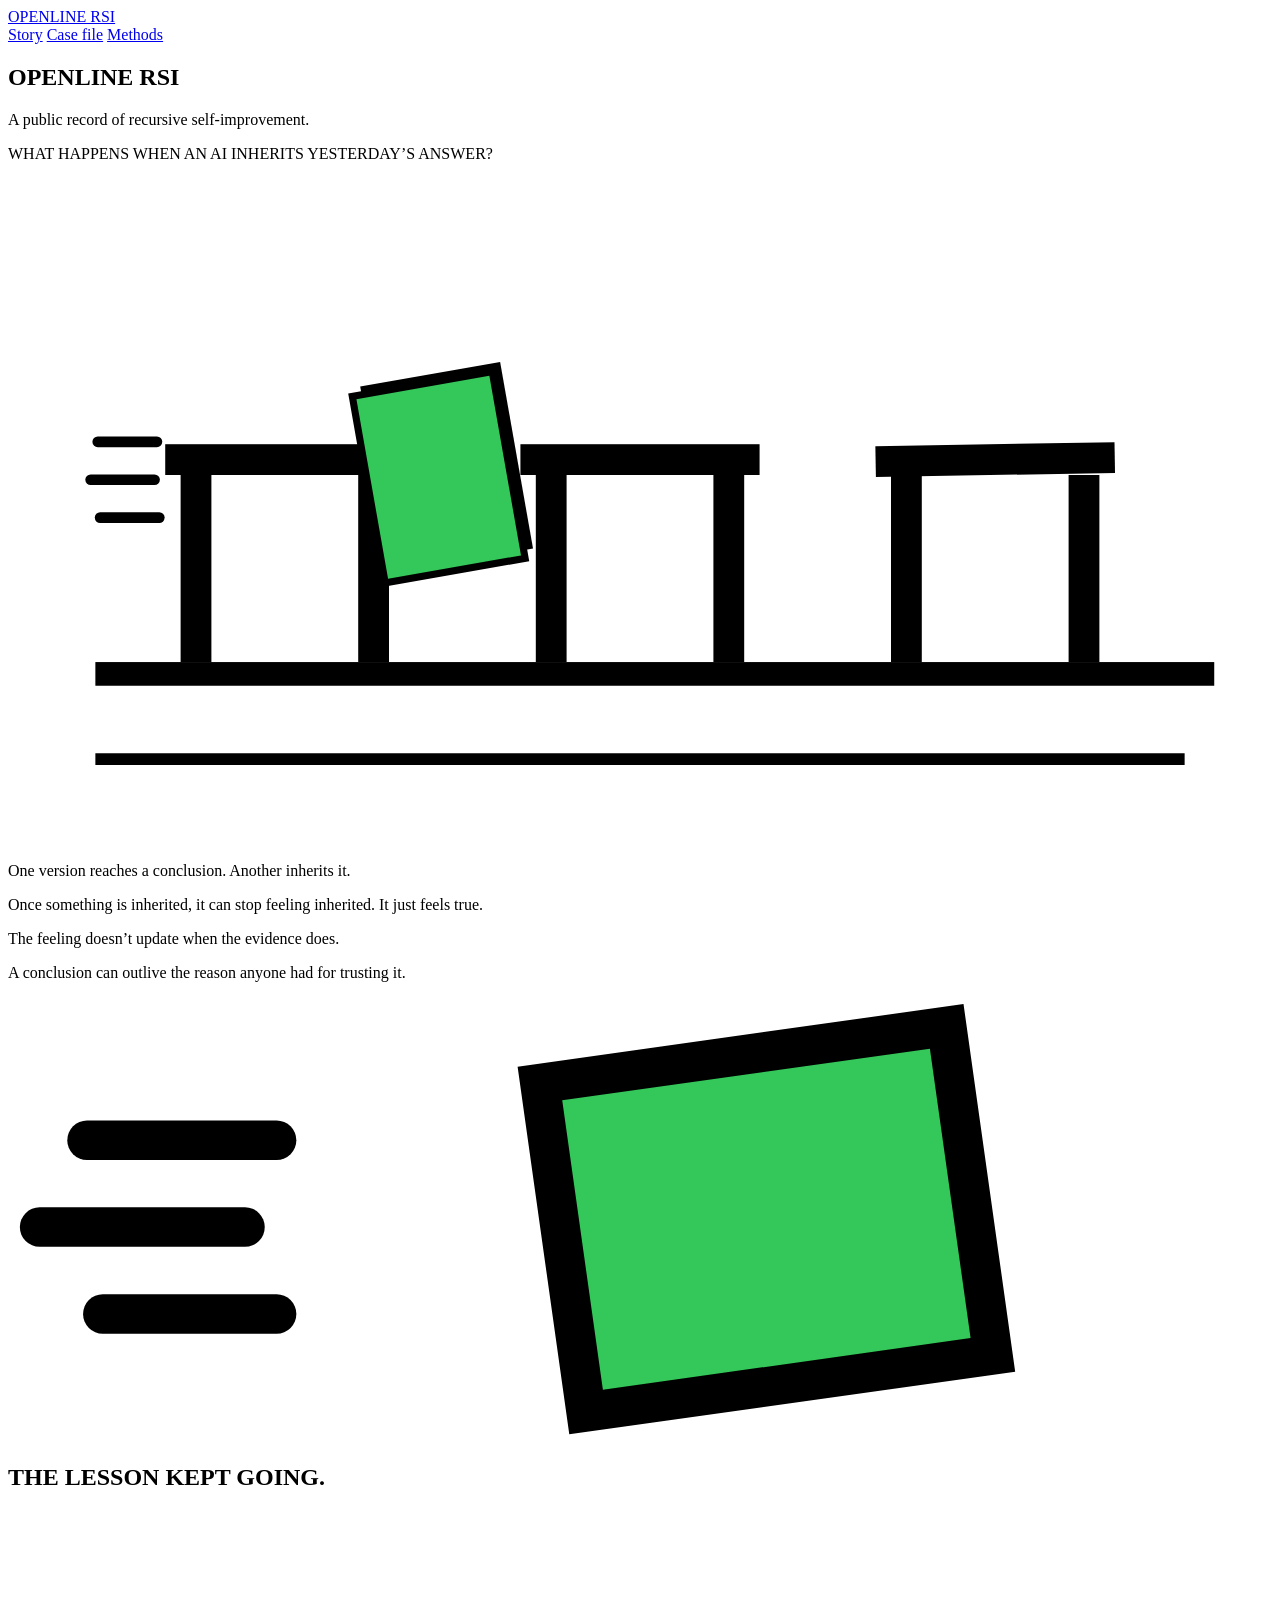
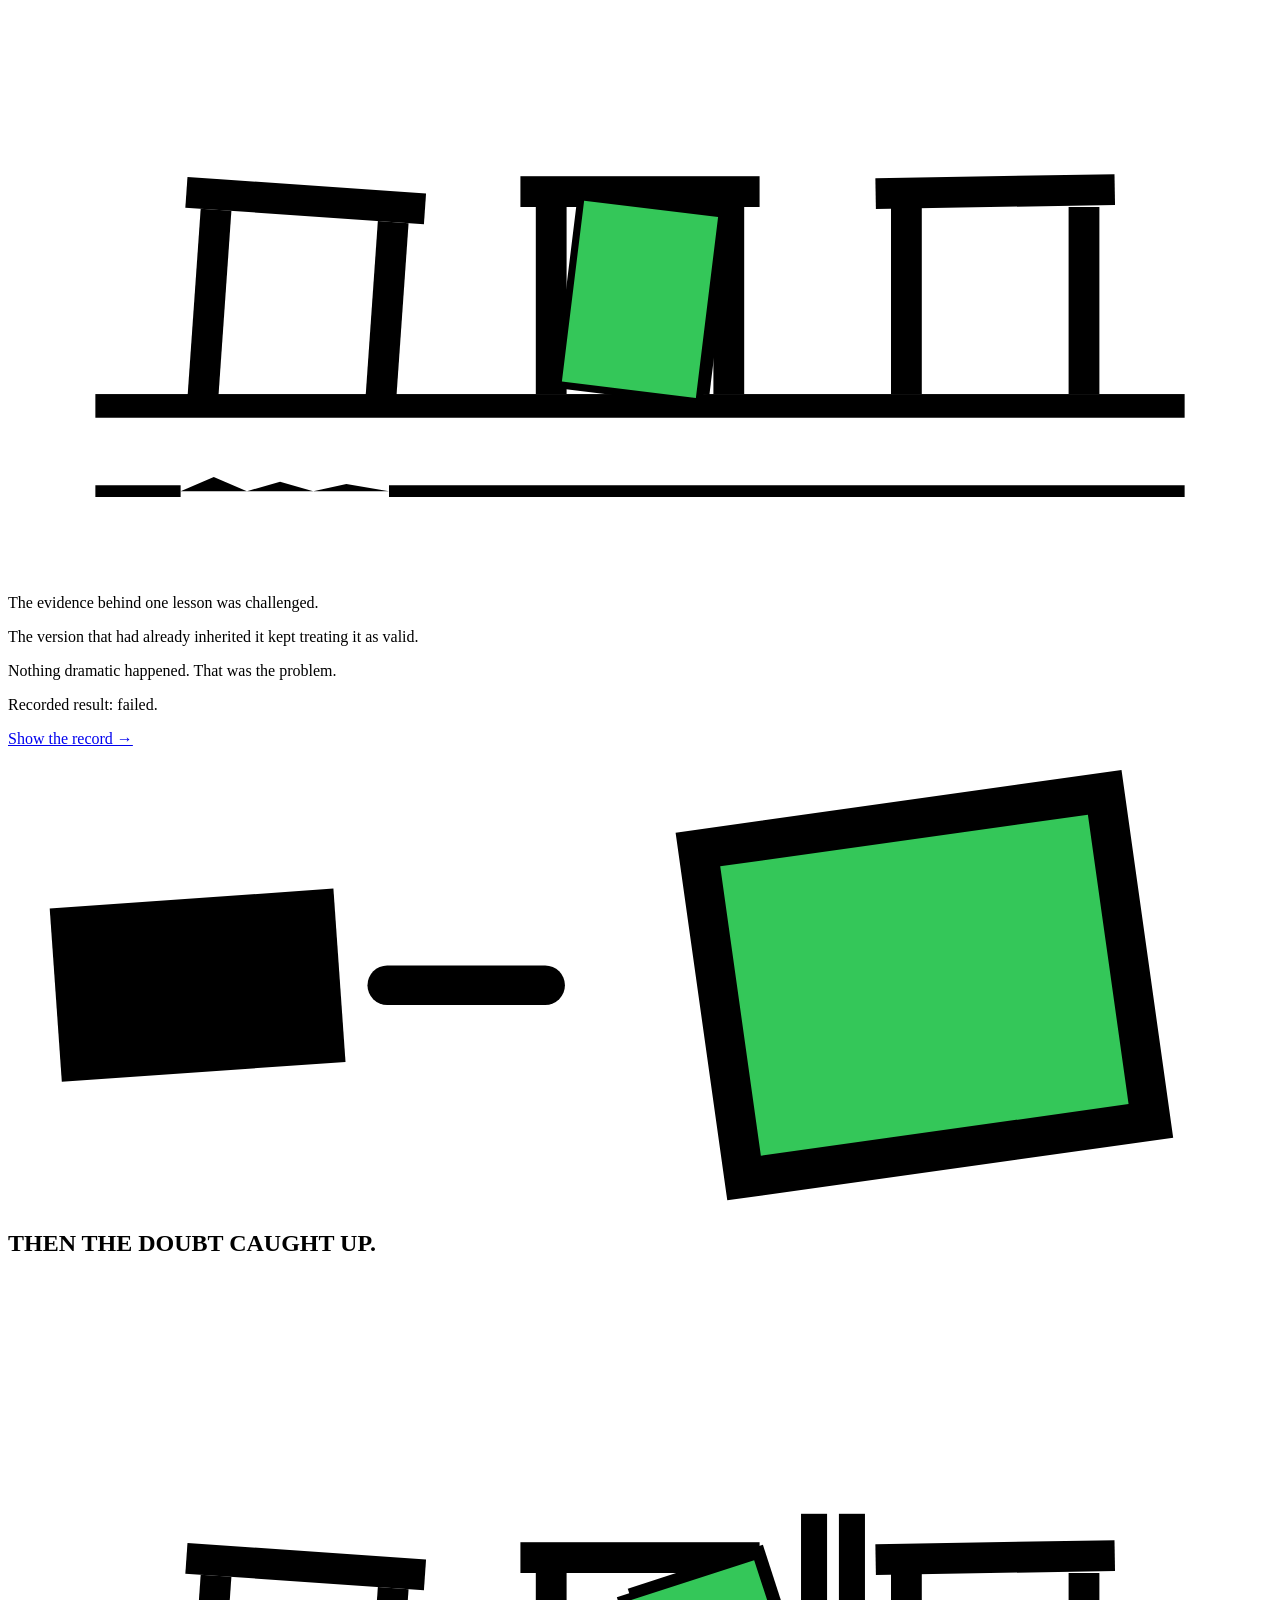
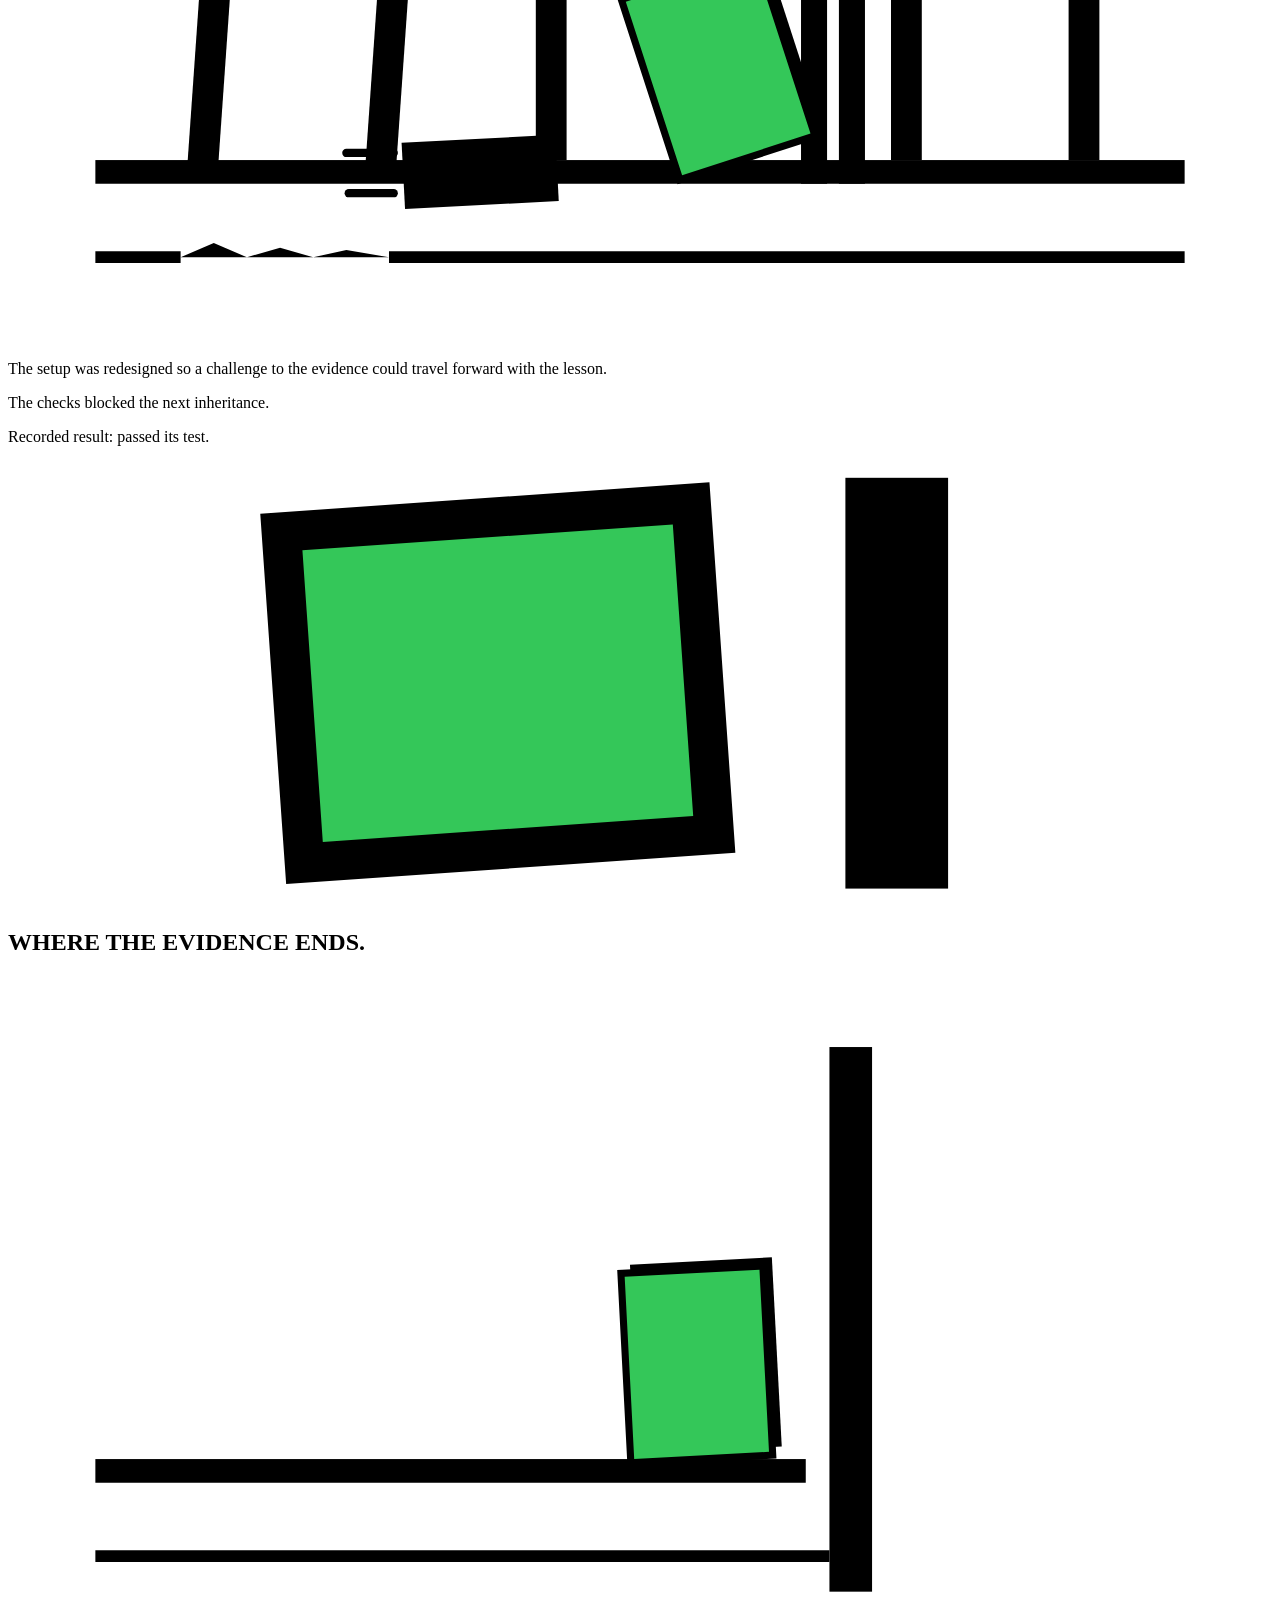
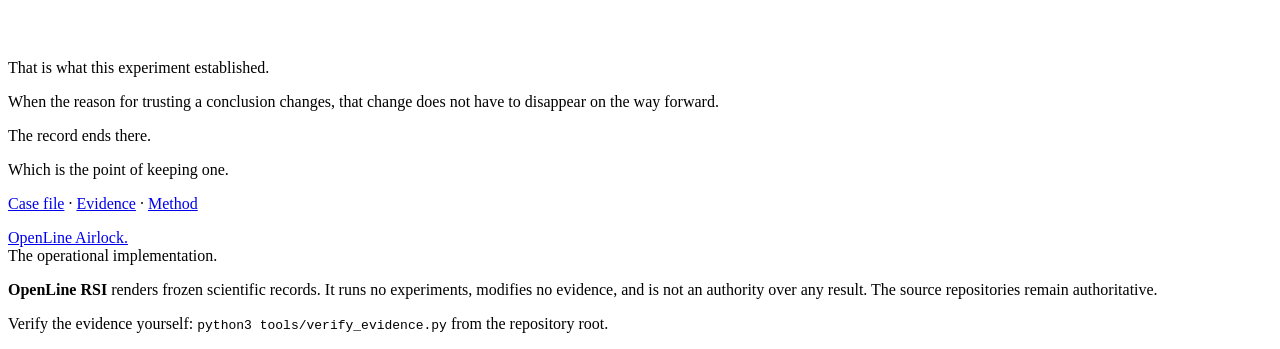
==== site/templates/index.html @ 51f2fa6c "Card goes green: #ffe600 -> Apple system green #34C759 across story art and social card" ====
<!DOCTYPE html>
<html lang="en">
<head>
<meta charset="utf-8">
<meta name="viewport" content="width=device-width, initial-scale=1">
<title>OpenLine RSI — Recursive self-improvement. Open to inspection.</title>
<meta name="description" content="What happens when an AI inherits yesterday's answer, then the evidence behind that answer changes? OpenLine RSI is a public, replayable experimental record of what happened next.">
<link rel="canonical" href="https://terryncew.github.io/openline-rsi/">
<meta property="og:type" content="website">
<meta property="og:title" content="OpenLine RSI — Recursive self-improvement. Open to inspection.">
<meta property="og:description" content="What happens when an AI inherits yesterday's answer, then the evidence behind that answer changes? OpenLine RSI is a public, replayable experimental record of what happened next.">
<meta property="og:url" content="https://terryncew.github.io/openline-rsi/">
<meta property="og:image" content="https://terryncew.github.io/openline-rsi/og-preview.png">
<meta property="og:image:width" content="1200">
<meta property="og:image:height" content="630">
<meta property="og:image:alt" content="OpenLine RSI — a green card on a conveyor. Recursive self-improvement. Open to inspection.">
<meta name="twitter:card" content="summary_large_image">
<meta name="twitter:title" content="OpenLine RSI — Recursive self-improvement. Open to inspection.">
<meta name="twitter:description" content="What happens when an AI inherits yesterday's answer, then the evidence behind that answer changes? OpenLine RSI is a public, replayable experimental record of what happened next.">
<meta name="twitter:image" content="https://terryncew.github.io/openline-rsi/og-preview.png">
<meta name="twitter:image:alt" content="OpenLine RSI — a green card on a conveyor. Recursive self-improvement. Open to inspection.">
<link rel="stylesheet" href="style.css">
</head>
<body class="page-story">
<header class="wb-top">
  <div class="wb-top-inner">
    <a class="wb-brand" href="index.html">OPENLINE RSI</a>
    <nav aria-label="Primary">
      <a href="index.html" aria-current="page">Story</a>
      <a href="case-file.html">Case file</a>
      <a href="methods.html">Methods</a>
    </nav>
  </div>
</header>

<main>
  <!-- Cover -->
  <section class="panel panel-cover" aria-labelledby="cover-title">
    <div class="panel-title">
      <h1 id="cover-title">OPENLINE RSI</h1>
      <p class="cover-strap">A public record of recursive self-improvement.</p>
      <p class="cover-line">WHAT HAPPENS WHEN AN AI INHERITS YESTERDAY&rsquo;S ANSWER?</p>
    </div>
    <figure class="panel-art art-cover" aria-label="A yellow card rides a conveyor belt through the first checkpoint, heading for the next">
      <svg viewBox="0 0 1000 560" role="img" aria-hidden="true">
        <line x1="40" y1="490" x2="960" y2="490" stroke="#000" stroke-width="10"/>
        <rect x="40" y="408" width="945" height="20" fill="#000"/>
        <g>
          <rect x="112" y="250" width="26" height="158" fill="#000"/>
          <rect x="262" y="250" width="26" height="158" fill="#000"/>
          <rect x="99" y="224" width="202" height="26" fill="#000"/>
        </g>
        <g>
          <rect x="412" y="250" width="26" height="158" fill="#000"/>
          <rect x="562" y="250" width="26" height="158" fill="#000"/>
          <rect x="399" y="224" width="202" height="26" fill="#000"/>
        </g>
        <g>
          <rect x="712" y="250" width="26" height="158" fill="#000"/>
          <rect x="862" y="250" width="26" height="158" fill="#000"/>
          <rect x="699" y="224" width="202" height="26" fill="#000" transform="rotate(-1 800 237)"/>
        </g>
        <line x1="42" y1="222" x2="92" y2="222" stroke="#000" stroke-width="9" stroke-linecap="round"/>
        <line x1="36" y1="254" x2="90" y2="254" stroke="#000" stroke-width="9" stroke-linecap="round"/>
        <line x1="44" y1="286" x2="94" y2="286" stroke="#000" stroke-width="9" stroke-linecap="round"/>
        <g transform="translate(330 252) rotate(-10)">
          <rect x="-52" y="-87" width="120" height="160" fill="#000"/>
          <rect x="-60" y="-80" width="120" height="160" fill="#34C759" stroke="#000" stroke-width="6"/>
        </g>
      </svg>
    </figure>
    <div class="panel-cap">
      <p class="cap-line">One version reaches a conclusion. Another inherits it.</p>
      <p class="cap-line">Once something is inherited, it can stop feeling inherited. It just feels true.</p>
      <p class="cap-line">The feeling doesn&rsquo;t update when the evidence does.</p>
      <p class="cap-line">A conclusion can outlive the reason anyone had for trusting it.</p>
    </div>
  </section>

  <div class="passage" aria-hidden="true">
    <svg viewBox="0 0 160 56">
      <line x1="10" y1="18" x2="34" y2="18" stroke="#000" stroke-width="5" stroke-linecap="round"/>
      <line x1="4" y1="29" x2="30" y2="29" stroke="#000" stroke-width="5" stroke-linecap="round"/>
      <line x1="12" y1="40" x2="34" y2="40" stroke="#000" stroke-width="5" stroke-linecap="round"/>
      <g transform="translate(96 28) rotate(-8)">
        <rect x="-26" y="-21" width="52" height="42" fill="#34C759" stroke="#000" stroke-width="5"/>
      </g>
    </svg>
  </div>

  <!-- Panel 1 -->
  <section class="panel" aria-labelledby="p1-title">
    <div class="panel-title">
      <h2 id="p1-title">THE LESSON KEPT GOING.</h2>
    </div>
    <figure class="panel-art art-p1" aria-label="The ground under the first checkpoint has broken, but the yellow card has already ridden on to the second checkpoint">
      <svg viewBox="0 0 1000 560" role="img" aria-hidden="true">
        <line x1="40" y1="490" x2="112" y2="490" stroke="#000" stroke-width="10"/>
        <line x1="288" y1="490" x2="960" y2="490" stroke="#000" stroke-width="10"/>
        <polygon points="112,490 140,478 168,490 196,482 224,490 252,484 288,490" fill="#000"/>
        <rect x="40" y="408" width="920" height="20" fill="#000"/>
        <g transform="translate(0 7) rotate(4 200 490)">
          <rect x="112" y="250" width="26" height="158" fill="#000"/>
          <rect x="262" y="250" width="26" height="158" fill="#000"/>
          <rect x="99" y="224" width="202" height="26" fill="#000"/>
        </g>
        <g>
          <rect x="412" y="250" width="26" height="158" fill="#000"/>
          <rect x="562" y="250" width="26" height="158" fill="#000"/>
          <rect x="399" y="224" width="202" height="26" fill="#000"/>
        </g>
        <g>
          <rect x="712" y="250" width="26" height="158" fill="#000"/>
          <rect x="862" y="250" width="26" height="158" fill="#000"/>
          <rect x="699" y="224" width="202" height="26" fill="#000" transform="rotate(-1 800 237)"/>
        </g>
        <g transform="translate(500 328) rotate(7)">
          <rect x="-52" y="-87" width="120" height="160" fill="#000"/>
          <rect x="-60" y="-80" width="120" height="160" fill="#34C759" stroke="#000" stroke-width="6"/>
        </g>
      </svg>
    </figure>
    <div class="panel-cap">
      <p class="cap-line">The evidence behind one lesson was challenged.</p>
      <p class="cap-line">The version that had already inherited it kept treating it as valid.</p>
      <p class="cap-line">Nothing dramatic happened. That was the problem.</p>
      <p class="result-note">Recorded result: failed.</p>
      <p class="rec"><a href="case-file.html#stage-observed_result">Show the record &rarr;</a></p>
    </div>
  </section>

  <div class="passage" aria-hidden="true">
    <svg viewBox="0 0 160 56">
      <rect x="6" y="17" width="36" height="22" fill="#000" transform="rotate(-4 24 28)"/>
      <line x1="48" y1="28" x2="68" y2="28" stroke="#000" stroke-width="5" stroke-linecap="round"/>
      <g transform="translate(116 28) rotate(-8)">
        <rect x="-26" y="-21" width="52" height="42" fill="#34C759" stroke="#000" stroke-width="5"/>
      </g>
    </svg>
  </div>

  <!-- Panel 2 -->
  <section class="panel" aria-labelledby="p2-title">
    <div class="panel-title">
      <h2 id="p2-title">THEN THE DOUBT CAUGHT UP.</h2>
    </div>
    <figure class="panel-art art-p2" aria-label="The break travels down the belt as a thick black band, and the yellow card is stopped by a hard gate before the next handoff">
      <svg viewBox="0 0 1000 560" role="img" aria-hidden="true">
        <line x1="40" y1="490" x2="112" y2="490" stroke="#000" stroke-width="10"/>
        <line x1="288" y1="490" x2="960" y2="490" stroke="#000" stroke-width="10"/>
        <polygon points="112,490 140,478 168,490 196,482 224,490 252,484 288,490" fill="#000"/>
        <rect x="40" y="408" width="920" height="20" fill="#000"/>
        <line x1="252" y1="402" x2="292" y2="402" stroke="#000" stroke-width="7" stroke-linecap="round"/>
        <line x1="244" y1="419" x2="292" y2="419" stroke="#000" stroke-width="7" stroke-linecap="round"/>
        <line x1="254" y1="436" x2="292" y2="436" stroke="#000" stroke-width="7" stroke-linecap="round"/>
        <rect x="300" y="390" width="130" height="56" fill="#000" transform="rotate(-3 365 418)"/>
        <g transform="translate(0 7) rotate(4 200 490)">
          <rect x="112" y="250" width="26" height="158" fill="#000"/>
          <rect x="262" y="250" width="26" height="158" fill="#000"/>
          <rect x="99" y="224" width="202" height="26" fill="#000"/>
        </g>
        <g>
          <rect x="412" y="250" width="26" height="158" fill="#000"/>
          <rect x="562" y="250" width="26" height="158" fill="#000"/>
          <rect x="399" y="224" width="202" height="26" fill="#000"/>
        </g>
        <g>
          <rect x="712" y="250" width="26" height="158" fill="#000"/>
          <rect x="862" y="250" width="26" height="158" fill="#000"/>
          <rect x="699" y="224" width="202" height="26" fill="#000" transform="rotate(-1 800 237)"/>
        </g>
        <rect x="636" y="200" width="22" height="228" fill="#000"/>
        <rect x="668" y="200" width="22" height="228" fill="#000"/>
        <g transform="translate(566 330) rotate(-18)">
          <rect x="-52" y="-87" width="120" height="160" fill="#000"/>
          <rect x="-60" y="-80" width="120" height="160" fill="#34C759" stroke="#000" stroke-width="6"/>
        </g>
      </svg>
    </figure>
    <div class="panel-cap">
      <p class="cap-line">The setup was redesigned so a challenge to the evidence could travel forward with the lesson.</p>
      <p class="cap-line">The checks blocked the next inheritance.</p>
      <p class="result-note">Recorded result: passed its test.</p>
    </div>
  </section>

  <div class="passage" aria-hidden="true">
    <svg viewBox="0 0 160 56">
      <g transform="translate(62 28) rotate(-4)">
        <rect x="-26" y="-21" width="52" height="42" fill="#34C759" stroke="#000" stroke-width="5"/>
      </g>
      <rect x="106" y="2" width="13" height="52" fill="#000"/>
    </svg>
  </div>

  <!-- Panel 3 -->
  <section class="panel" aria-labelledby="p3-title">
    <div class="panel-title">
      <h2 id="p3-title">WHERE THE EVIDENCE ENDS.</h2>
    </div>
    <figure class="panel-art art-p3" aria-label="The yellow card rides the belt to a huge black boundary and stops; beyond the line is empty white space">
      <svg viewBox="0 0 1000 560" role="img" aria-hidden="true">
        <line x1="40" y1="490" x2="660" y2="490" stroke="#000" stroke-width="10"/>
        <rect x="40" y="408" width="600" height="20" fill="#000"/>
        <g transform="translate(548 328) rotate(-3)">
          <rect x="-52" y="-87" width="120" height="160" fill="#000"/>
          <rect x="-60" y="-80" width="120" height="160" fill="#34C759" stroke="#000" stroke-width="6"/>
        </g>
        <rect x="660" y="60" width="36" height="460" fill="#000"/>
      </svg>
    </figure>
    <div class="panel-cap">
      <p class="cap-line">That is what this experiment established.</p>
      <p class="cap-line">When the reason for trusting a conclusion changes, that change does not have to disappear on the way forward.</p>
      <p class="cap-line">The record ends there.</p>
      <p class="cap-line">Which is the point of keeping one.</p>
    </div>
  </section>

  <!-- Bottom navigation -->
  <section class="receipts">
    <nav aria-label="Evidence">
      <a href="case-file.html">Case file</a><span class="dot" aria-hidden="true">&nbsp;&middot;&nbsp;</span><a href="case-file.html#replay">Evidence</a><span class="dot" aria-hidden="true">&nbsp;&middot;&nbsp;</span><a href="methods.html">Method</a>
    </nav>
    <p class="airlock-line"><a href="https://github.com/terryncew/openline-airlock">OpenLine Airlock.</a><br>The operational implementation.</p>
  </section>
</main>

<footer class="wb-foot">
  <div class="wb-foot-inner">
    <p><strong>OpenLine RSI</strong> renders frozen scientific records. It runs no experiments, modifies no evidence, and is not an authority over any result. The source repositories remain authoritative.</p>
    <p>Verify the evidence yourself: <code>python3 tools/verify_evidence.py</code> from the repository root.</p>
  </div>
</footer>

<script>
document.documentElement.classList.add("js");
(function () {
  "use strict";
  var panels = document.querySelectorAll(".panel, .receipts");
  if (!("IntersectionObserver" in window)) {
    panels.forEach(function (p) { p.classList.add("revealed"); });
    return;
  }
  var io = new IntersectionObserver(function (entries) {
    entries.forEach(function (en) {
      if (en.isIntersecting) {
        en.target.classList.add("revealed");
        io.unobserve(en.target);
      }
    });
  }, { threshold: 0.1 });
  panels.forEach(function (p) { io.observe(p); });
})();
</script>
</body>
</html>
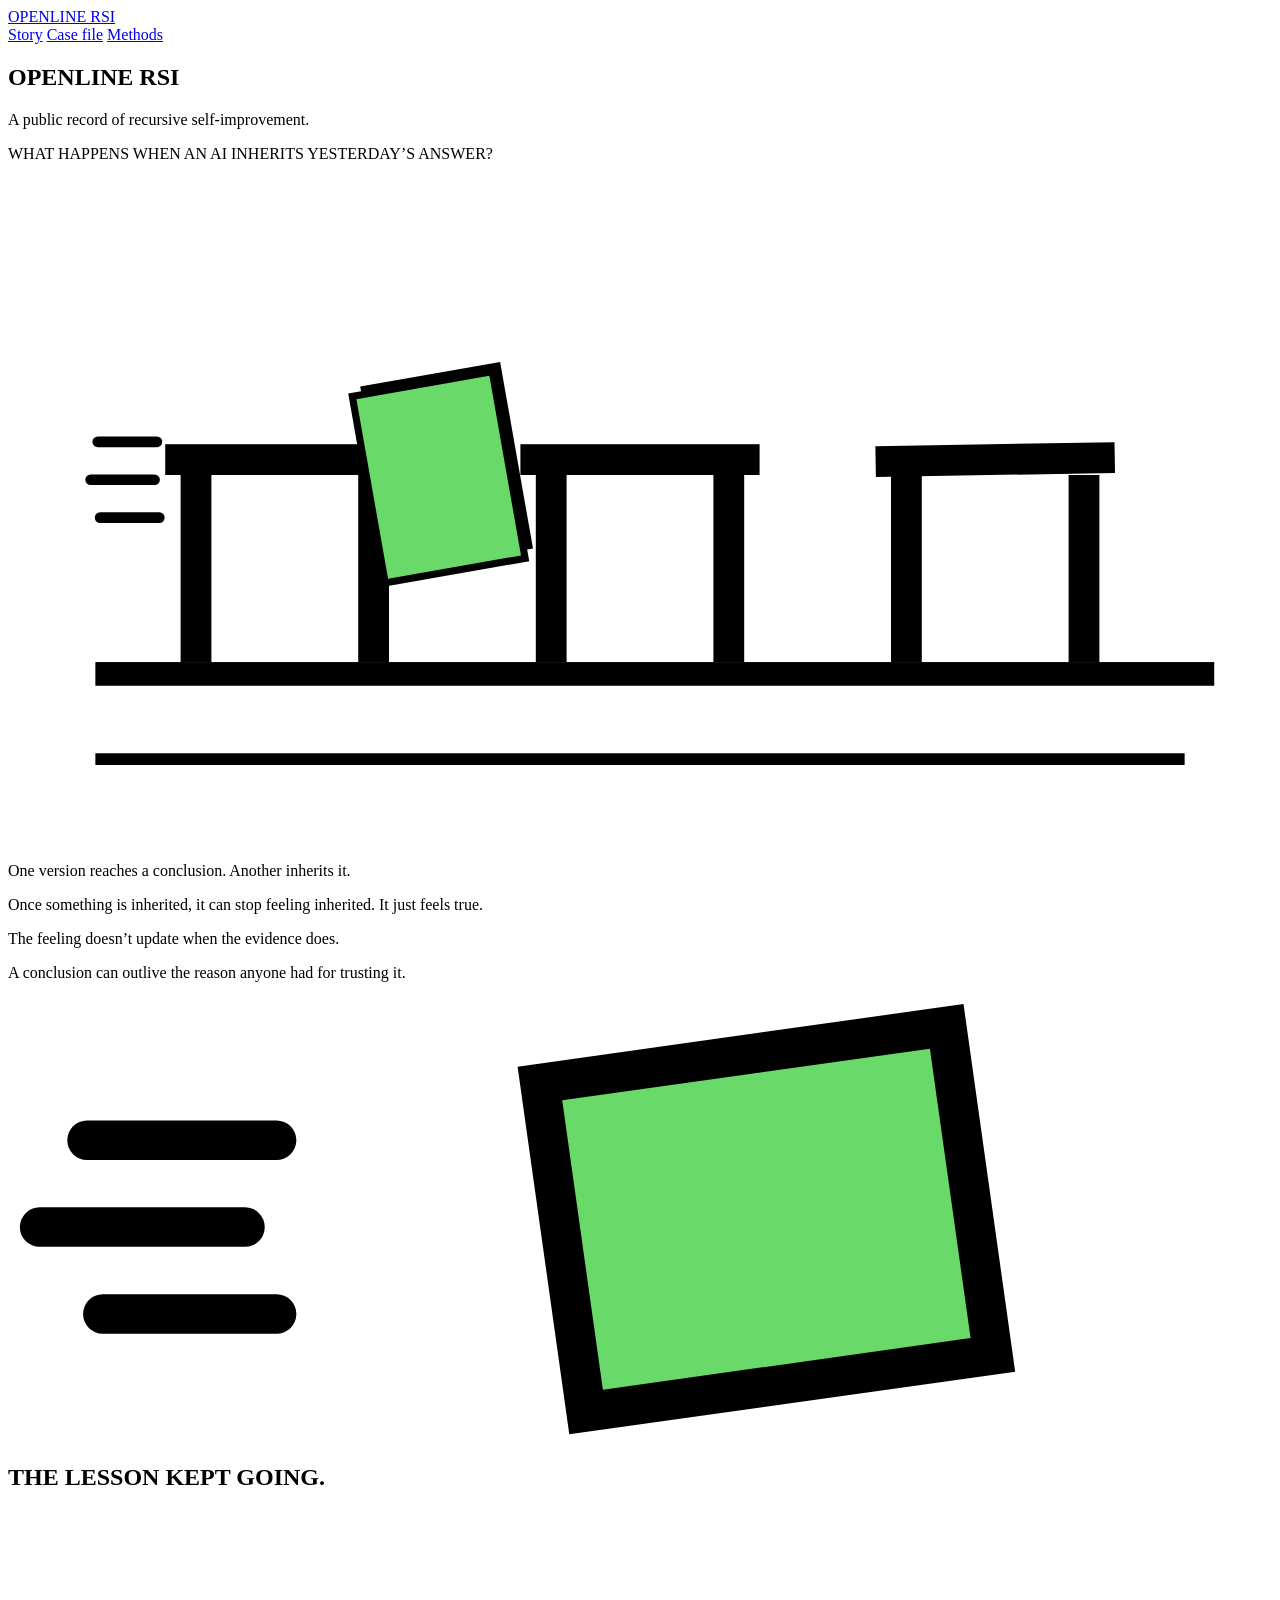
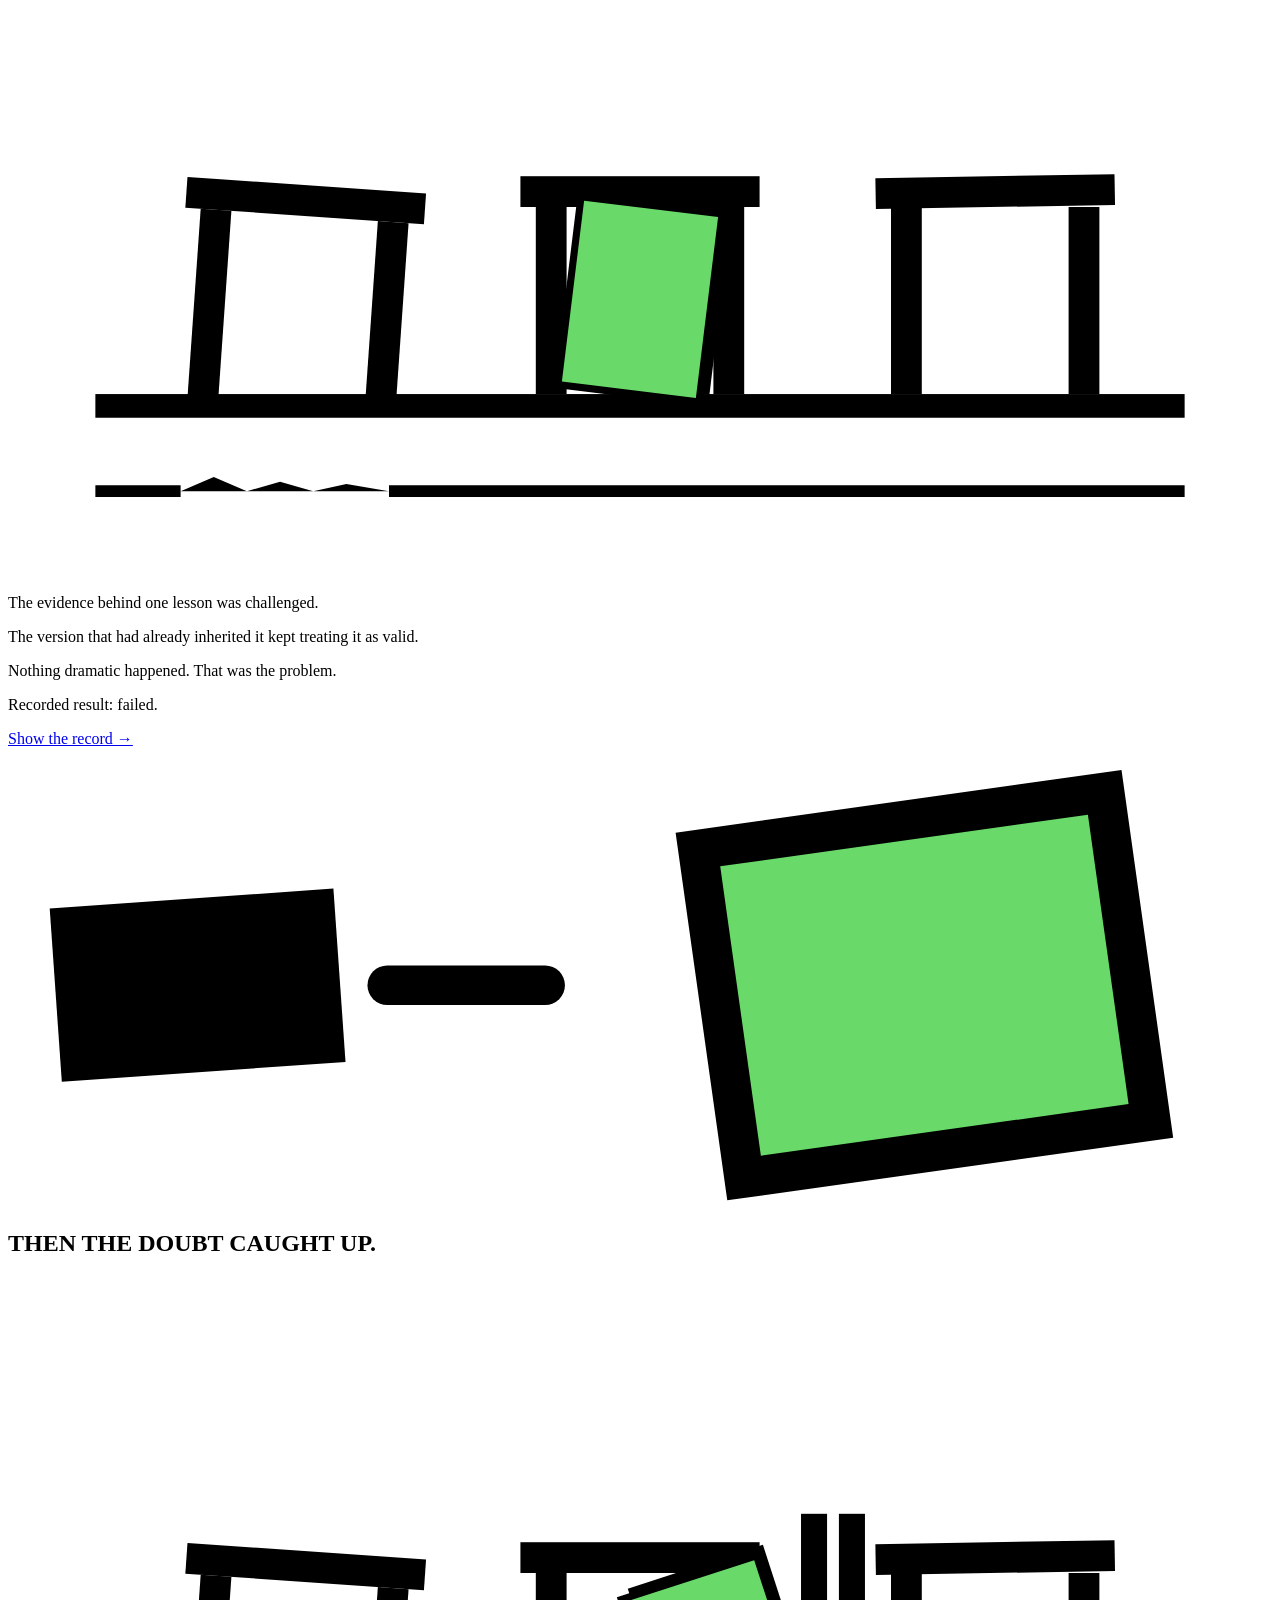
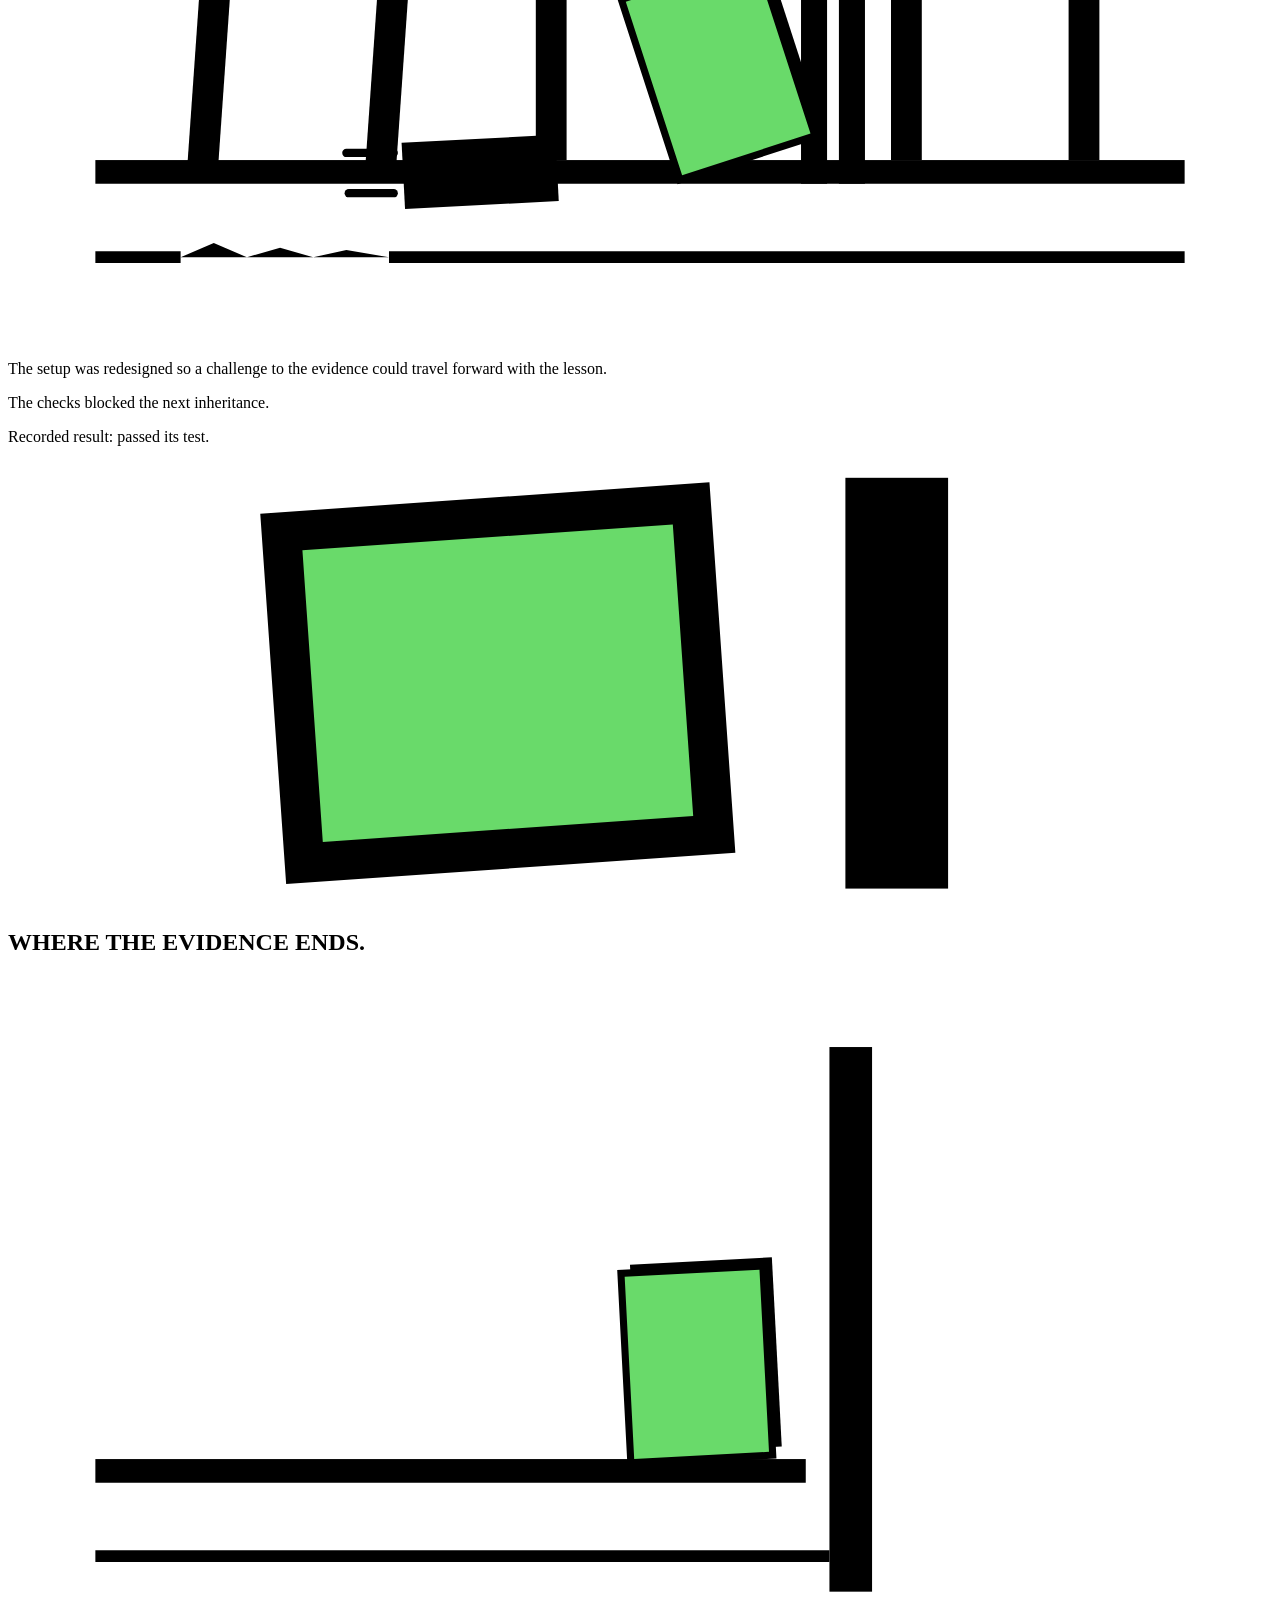
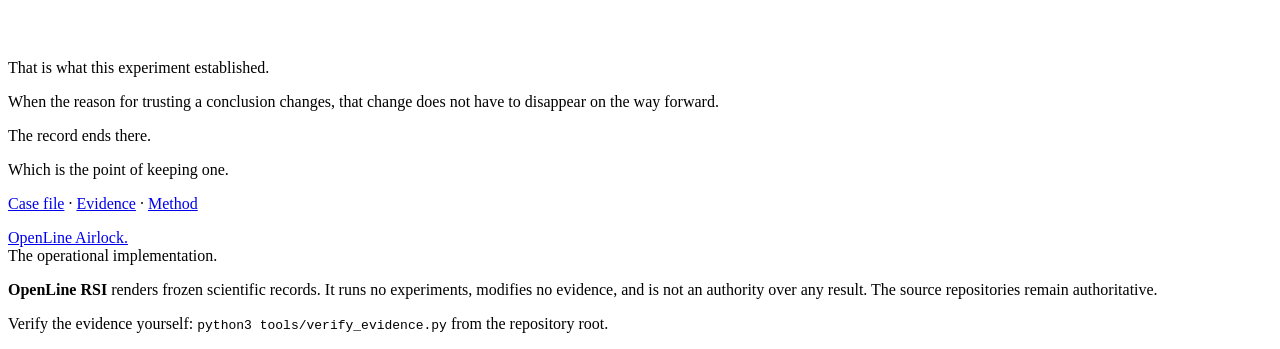
==== commit bf297bd8: "Card green matched to on-screen greens: #34C759 -> #69DA6A (sampled from Messages/WhatsApp icon fami" ====
--- a/site/templates/index.html
+++ b/site/templates/index.html
@@ -65,7 +65,7 @@
         <line x1="44" y1="286" x2="94" y2="286" stroke="#000" stroke-width="9" stroke-linecap="round"/>
         <g transform="translate(330 252) rotate(-10)">
           <rect x="-52" y="-87" width="120" height="160" fill="#000"/>
-          <rect x="-60" y="-80" width="120" height="160" fill="#34C759" stroke="#000" stroke-width="6"/>
+          <rect x="-60" y="-80" width="120" height="160" fill="#69DA6A" stroke="#000" stroke-width="6"/>
         </g>
       </svg>
     </figure>
@@ -83,7 +83,7 @@
       <line x1="4" y1="29" x2="30" y2="29" stroke="#000" stroke-width="5" stroke-linecap="round"/>
       <line x1="12" y1="40" x2="34" y2="40" stroke="#000" stroke-width="5" stroke-linecap="round"/>
       <g transform="translate(96 28) rotate(-8)">
-        <rect x="-26" y="-21" width="52" height="42" fill="#34C759" stroke="#000" stroke-width="5"/>
+        <rect x="-26" y="-21" width="52" height="42" fill="#69DA6A" stroke="#000" stroke-width="5"/>
       </g>
     </svg>
   </div>
@@ -116,7 +116,7 @@
         </g>
         <g transform="translate(500 328) rotate(7)">
           <rect x="-52" y="-87" width="120" height="160" fill="#000"/>
-          <rect x="-60" y="-80" width="120" height="160" fill="#34C759" stroke="#000" stroke-width="6"/>
+          <rect x="-60" y="-80" width="120" height="160" fill="#69DA6A" stroke="#000" stroke-width="6"/>
         </g>
       </svg>
     </figure>
@@ -134,7 +134,7 @@
       <rect x="6" y="17" width="36" height="22" fill="#000" transform="rotate(-4 24 28)"/>
       <line x1="48" y1="28" x2="68" y2="28" stroke="#000" stroke-width="5" stroke-linecap="round"/>
       <g transform="translate(116 28) rotate(-8)">
-        <rect x="-26" y="-21" width="52" height="42" fill="#34C759" stroke="#000" stroke-width="5"/>
+        <rect x="-26" y="-21" width="52" height="42" fill="#69DA6A" stroke="#000" stroke-width="5"/>
       </g>
     </svg>
   </div>
@@ -173,7 +173,7 @@
         <rect x="668" y="200" width="22" height="228" fill="#000"/>
         <g transform="translate(566 330) rotate(-18)">
           <rect x="-52" y="-87" width="120" height="160" fill="#000"/>
-          <rect x="-60" y="-80" width="120" height="160" fill="#34C759" stroke="#000" stroke-width="6"/>
+          <rect x="-60" y="-80" width="120" height="160" fill="#69DA6A" stroke="#000" stroke-width="6"/>
         </g>
       </svg>
     </figure>
@@ -187,7 +187,7 @@
   <div class="passage" aria-hidden="true">
     <svg viewBox="0 0 160 56">
       <g transform="translate(62 28) rotate(-4)">
-        <rect x="-26" y="-21" width="52" height="42" fill="#34C759" stroke="#000" stroke-width="5"/>
+        <rect x="-26" y="-21" width="52" height="42" fill="#69DA6A" stroke="#000" stroke-width="5"/>
       </g>
       <rect x="106" y="2" width="13" height="52" fill="#000"/>
     </svg>
@@ -204,7 +204,7 @@
         <rect x="40" y="408" width="600" height="20" fill="#000"/>
         <g transform="translate(548 328) rotate(-3)">
           <rect x="-52" y="-87" width="120" height="160" fill="#000"/>
-          <rect x="-60" y="-80" width="120" height="160" fill="#34C759" stroke="#000" stroke-width="6"/>
+          <rect x="-60" y="-80" width="120" height="160" fill="#69DA6A" stroke="#000" stroke-width="6"/>
         </g>
         <rect x="660" y="60" width="36" height="460" fill="#000"/>
       </svg>
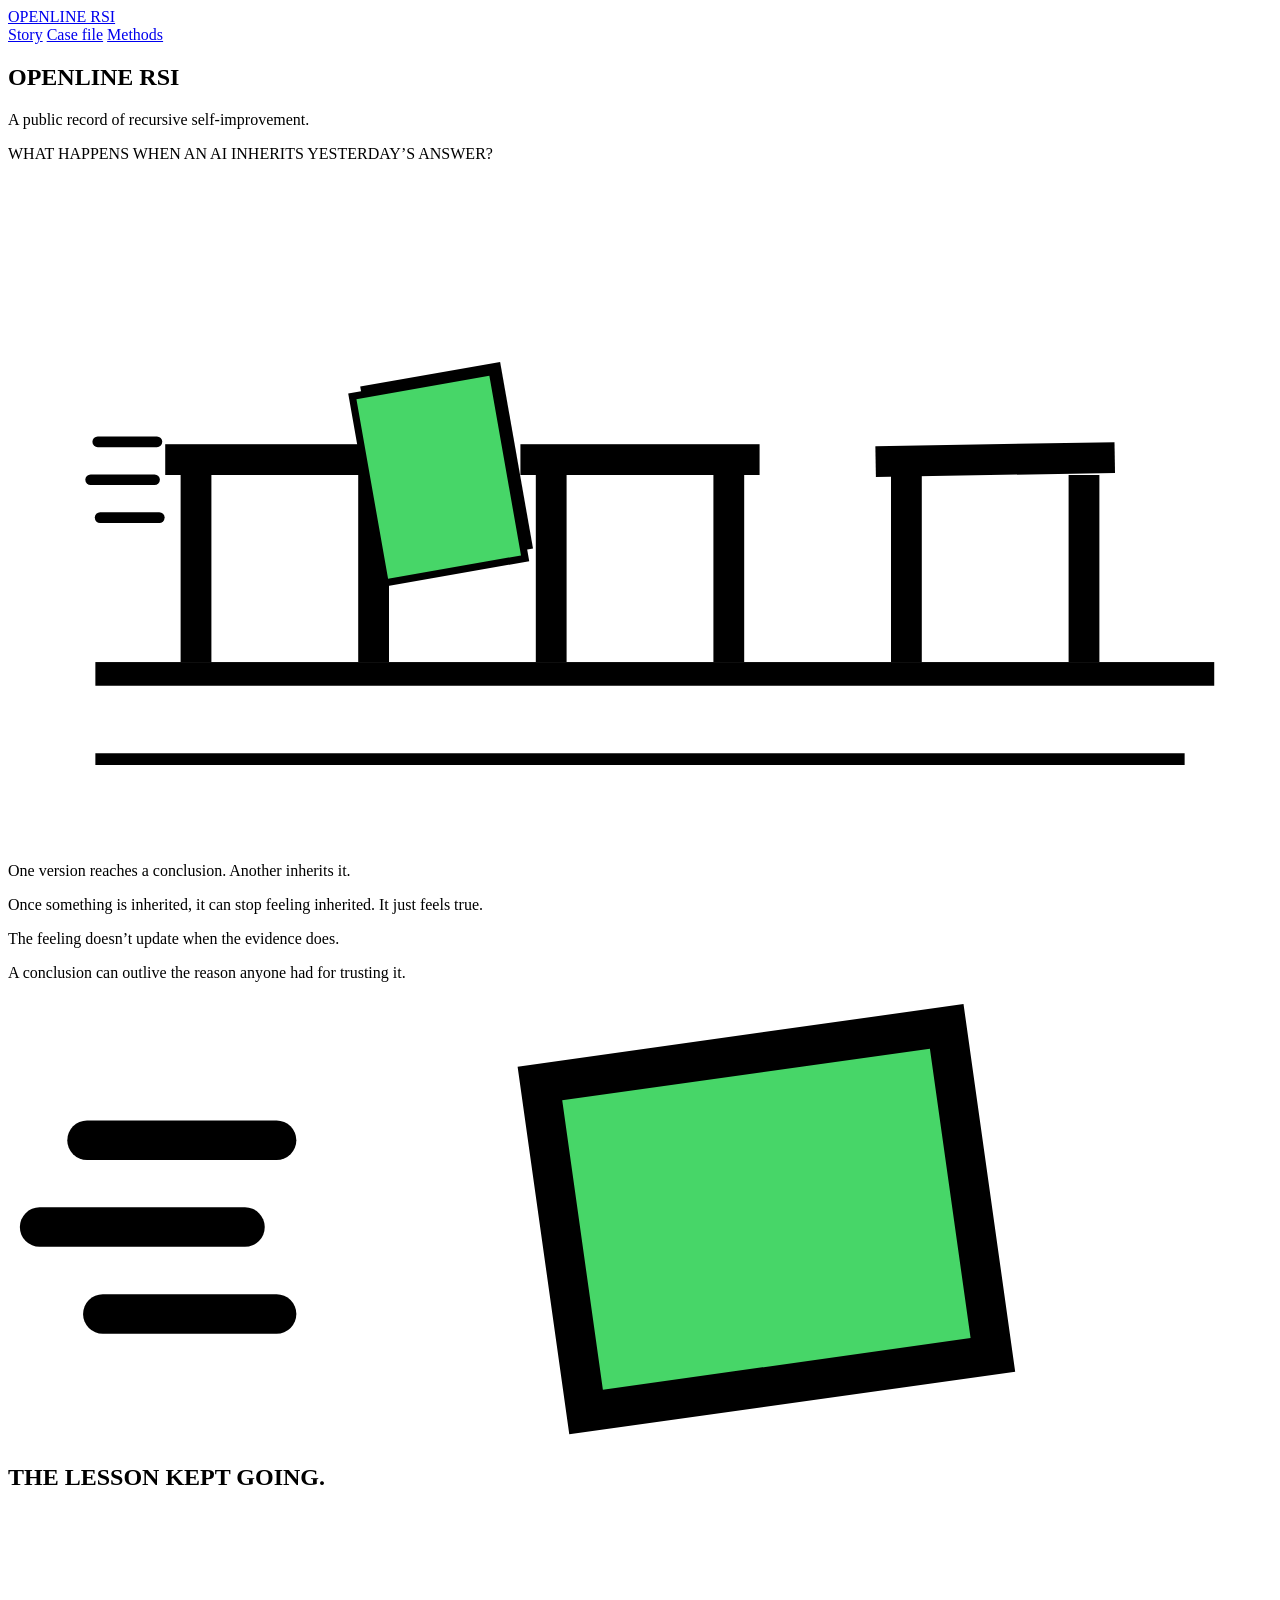
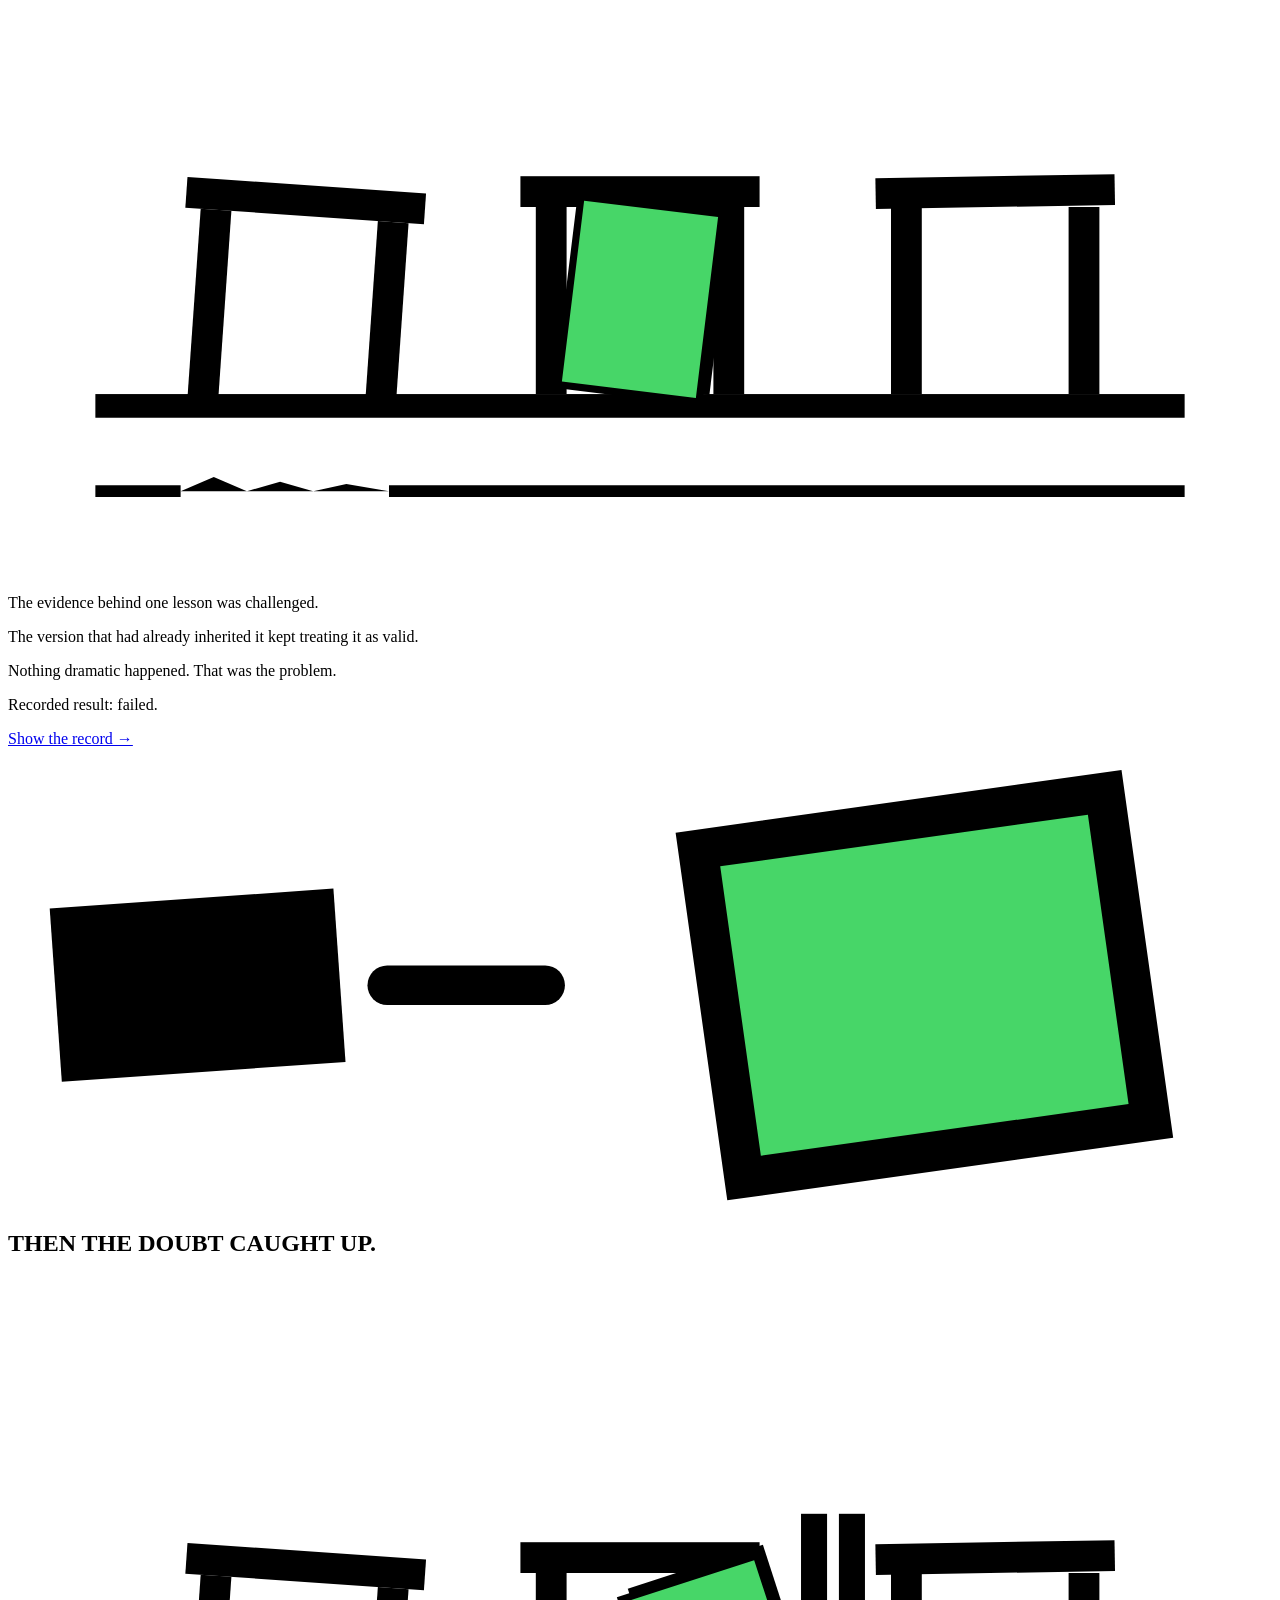
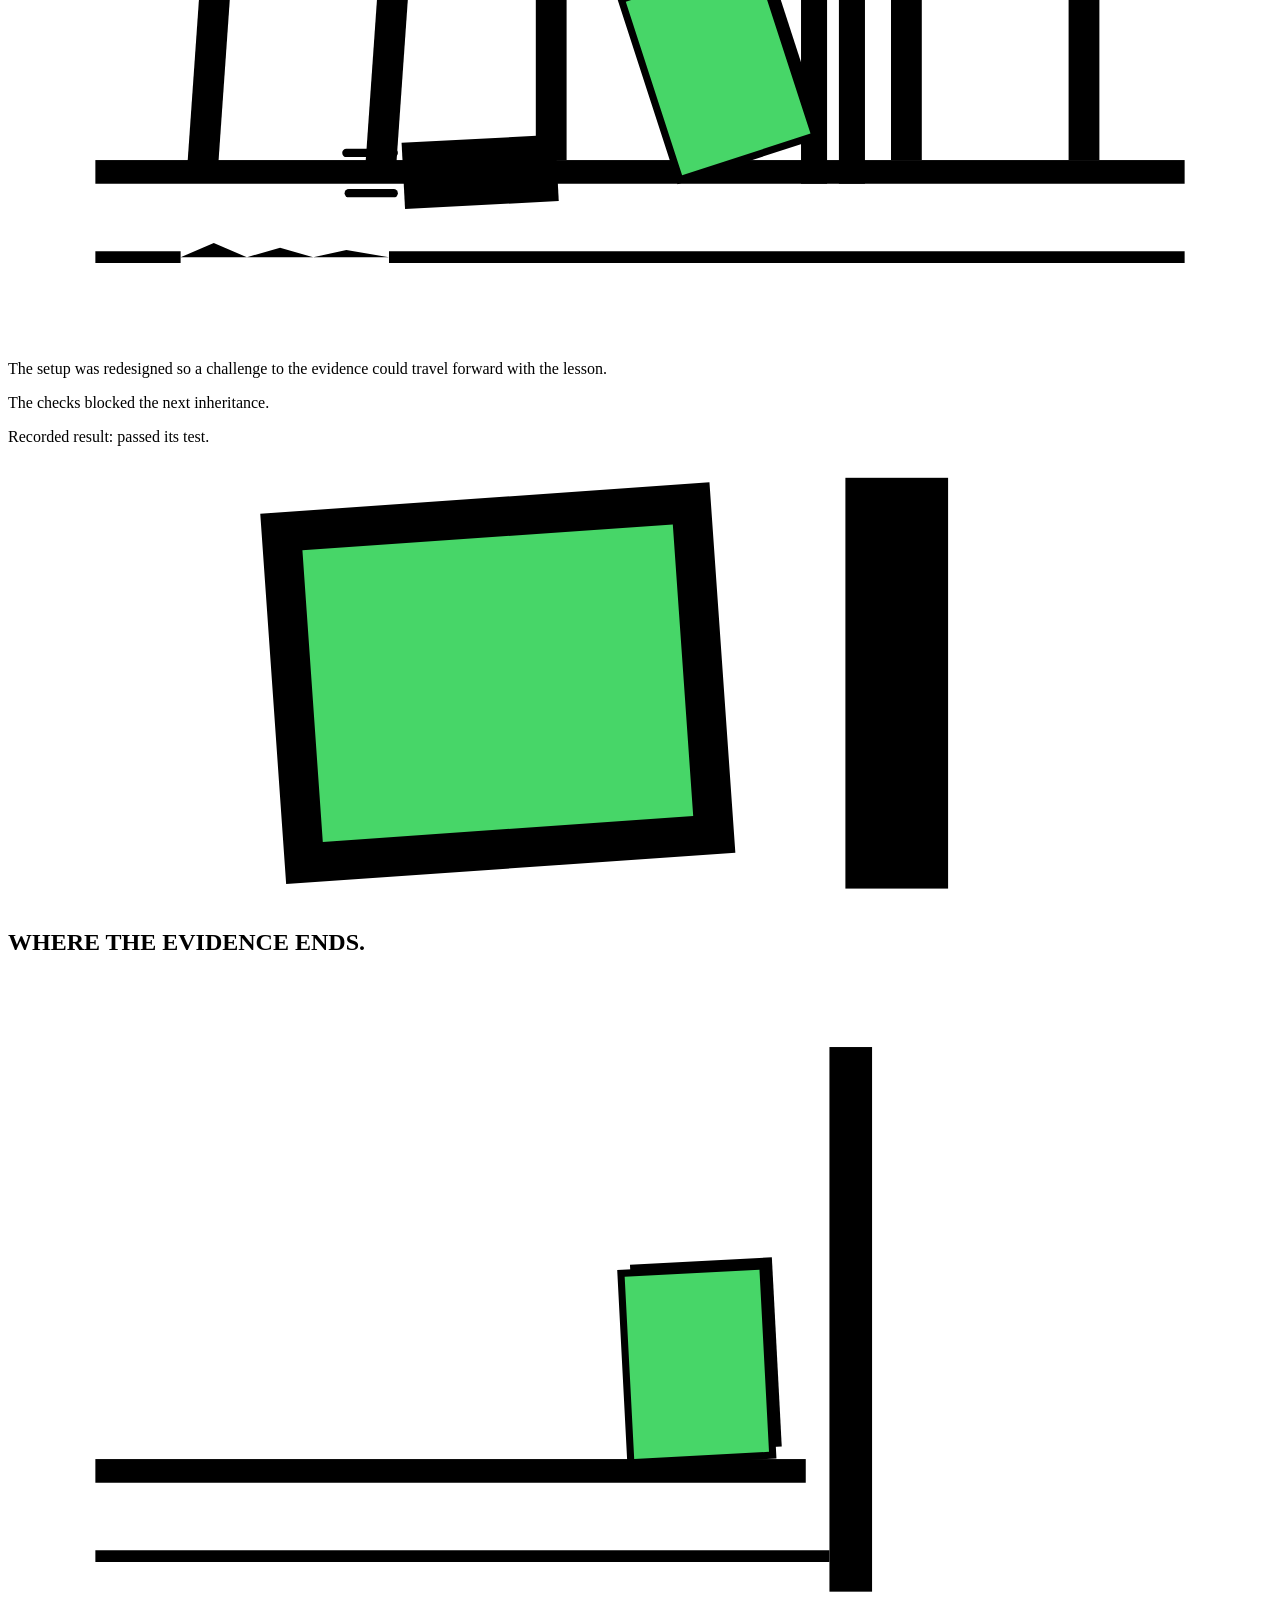
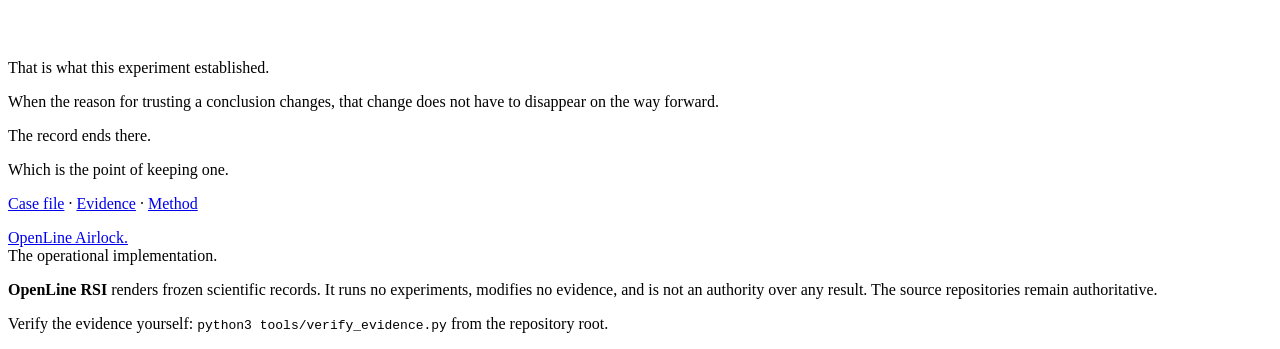
==== commit a9941840: "Deepen card green: #69DA6A -> #47D668 (same family, richer)" ====
--- a/site/templates/index.html
+++ b/site/templates/index.html
@@ -65,7 +65,7 @@
         <line x1="44" y1="286" x2="94" y2="286" stroke="#000" stroke-width="9" stroke-linecap="round"/>
         <g transform="translate(330 252) rotate(-10)">
           <rect x="-52" y="-87" width="120" height="160" fill="#000"/>
-          <rect x="-60" y="-80" width="120" height="160" fill="#69DA6A" stroke="#000" stroke-width="6"/>
+          <rect x="-60" y="-80" width="120" height="160" fill="#47D668" stroke="#000" stroke-width="6"/>
         </g>
       </svg>
     </figure>
@@ -83,7 +83,7 @@
       <line x1="4" y1="29" x2="30" y2="29" stroke="#000" stroke-width="5" stroke-linecap="round"/>
       <line x1="12" y1="40" x2="34" y2="40" stroke="#000" stroke-width="5" stroke-linecap="round"/>
       <g transform="translate(96 28) rotate(-8)">
-        <rect x="-26" y="-21" width="52" height="42" fill="#69DA6A" stroke="#000" stroke-width="5"/>
+        <rect x="-26" y="-21" width="52" height="42" fill="#47D668" stroke="#000" stroke-width="5"/>
       </g>
     </svg>
   </div>
@@ -116,7 +116,7 @@
         </g>
         <g transform="translate(500 328) rotate(7)">
           <rect x="-52" y="-87" width="120" height="160" fill="#000"/>
-          <rect x="-60" y="-80" width="120" height="160" fill="#69DA6A" stroke="#000" stroke-width="6"/>
+          <rect x="-60" y="-80" width="120" height="160" fill="#47D668" stroke="#000" stroke-width="6"/>
         </g>
       </svg>
     </figure>
@@ -134,7 +134,7 @@
       <rect x="6" y="17" width="36" height="22" fill="#000" transform="rotate(-4 24 28)"/>
       <line x1="48" y1="28" x2="68" y2="28" stroke="#000" stroke-width="5" stroke-linecap="round"/>
       <g transform="translate(116 28) rotate(-8)">
-        <rect x="-26" y="-21" width="52" height="42" fill="#69DA6A" stroke="#000" stroke-width="5"/>
+        <rect x="-26" y="-21" width="52" height="42" fill="#47D668" stroke="#000" stroke-width="5"/>
       </g>
     </svg>
   </div>
@@ -173,7 +173,7 @@
         <rect x="668" y="200" width="22" height="228" fill="#000"/>
         <g transform="translate(566 330) rotate(-18)">
           <rect x="-52" y="-87" width="120" height="160" fill="#000"/>
-          <rect x="-60" y="-80" width="120" height="160" fill="#69DA6A" stroke="#000" stroke-width="6"/>
+          <rect x="-60" y="-80" width="120" height="160" fill="#47D668" stroke="#000" stroke-width="6"/>
         </g>
       </svg>
     </figure>
@@ -187,7 +187,7 @@
   <div class="passage" aria-hidden="true">
     <svg viewBox="0 0 160 56">
       <g transform="translate(62 28) rotate(-4)">
-        <rect x="-26" y="-21" width="52" height="42" fill="#69DA6A" stroke="#000" stroke-width="5"/>
+        <rect x="-26" y="-21" width="52" height="42" fill="#47D668" stroke="#000" stroke-width="5"/>
       </g>
       <rect x="106" y="2" width="13" height="52" fill="#000"/>
     </svg>
@@ -204,7 +204,7 @@
         <rect x="40" y="408" width="600" height="20" fill="#000"/>
         <g transform="translate(548 328) rotate(-3)">
           <rect x="-52" y="-87" width="120" height="160" fill="#000"/>
-          <rect x="-60" y="-80" width="120" height="160" fill="#69DA6A" stroke="#000" stroke-width="6"/>
+          <rect x="-60" y="-80" width="120" height="160" fill="#47D668" stroke="#000" stroke-width="6"/>
         </g>
         <rect x="660" y="60" width="36" height="460" fill="#000"/>
       </svg>
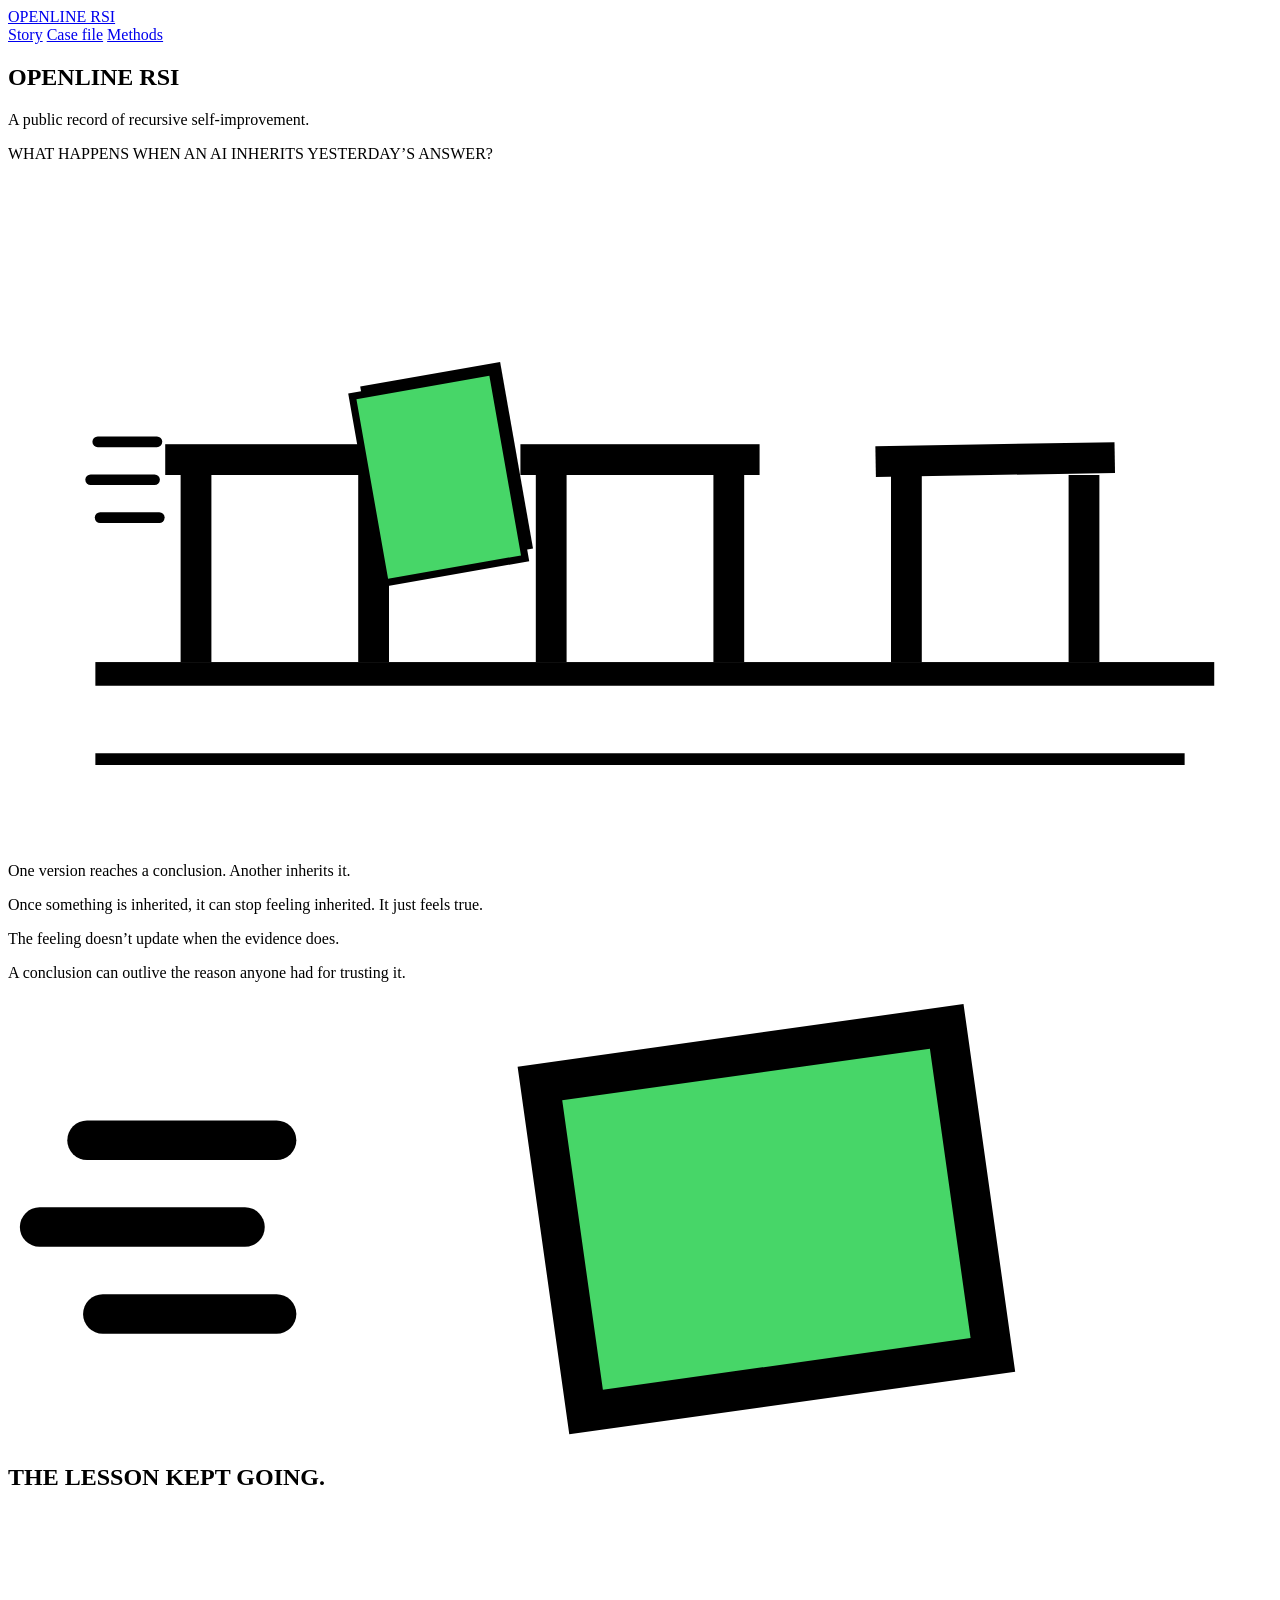
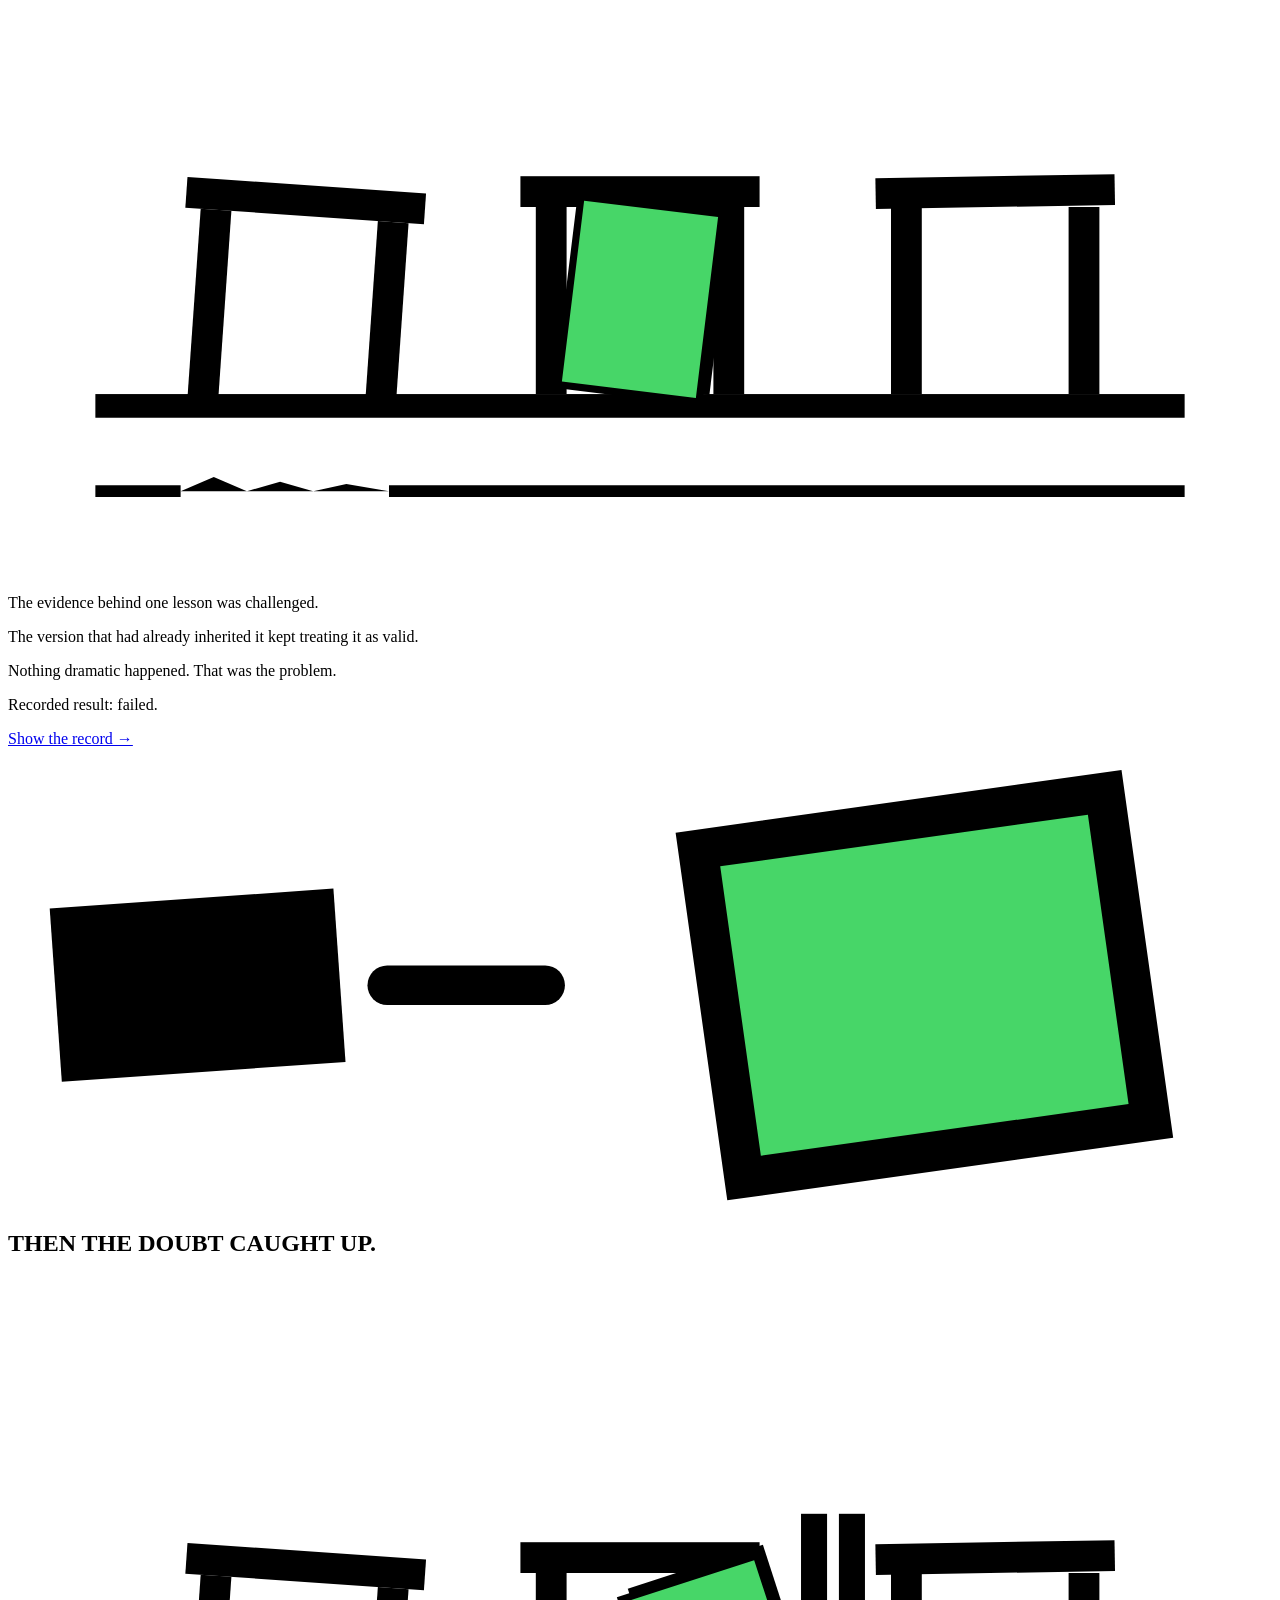
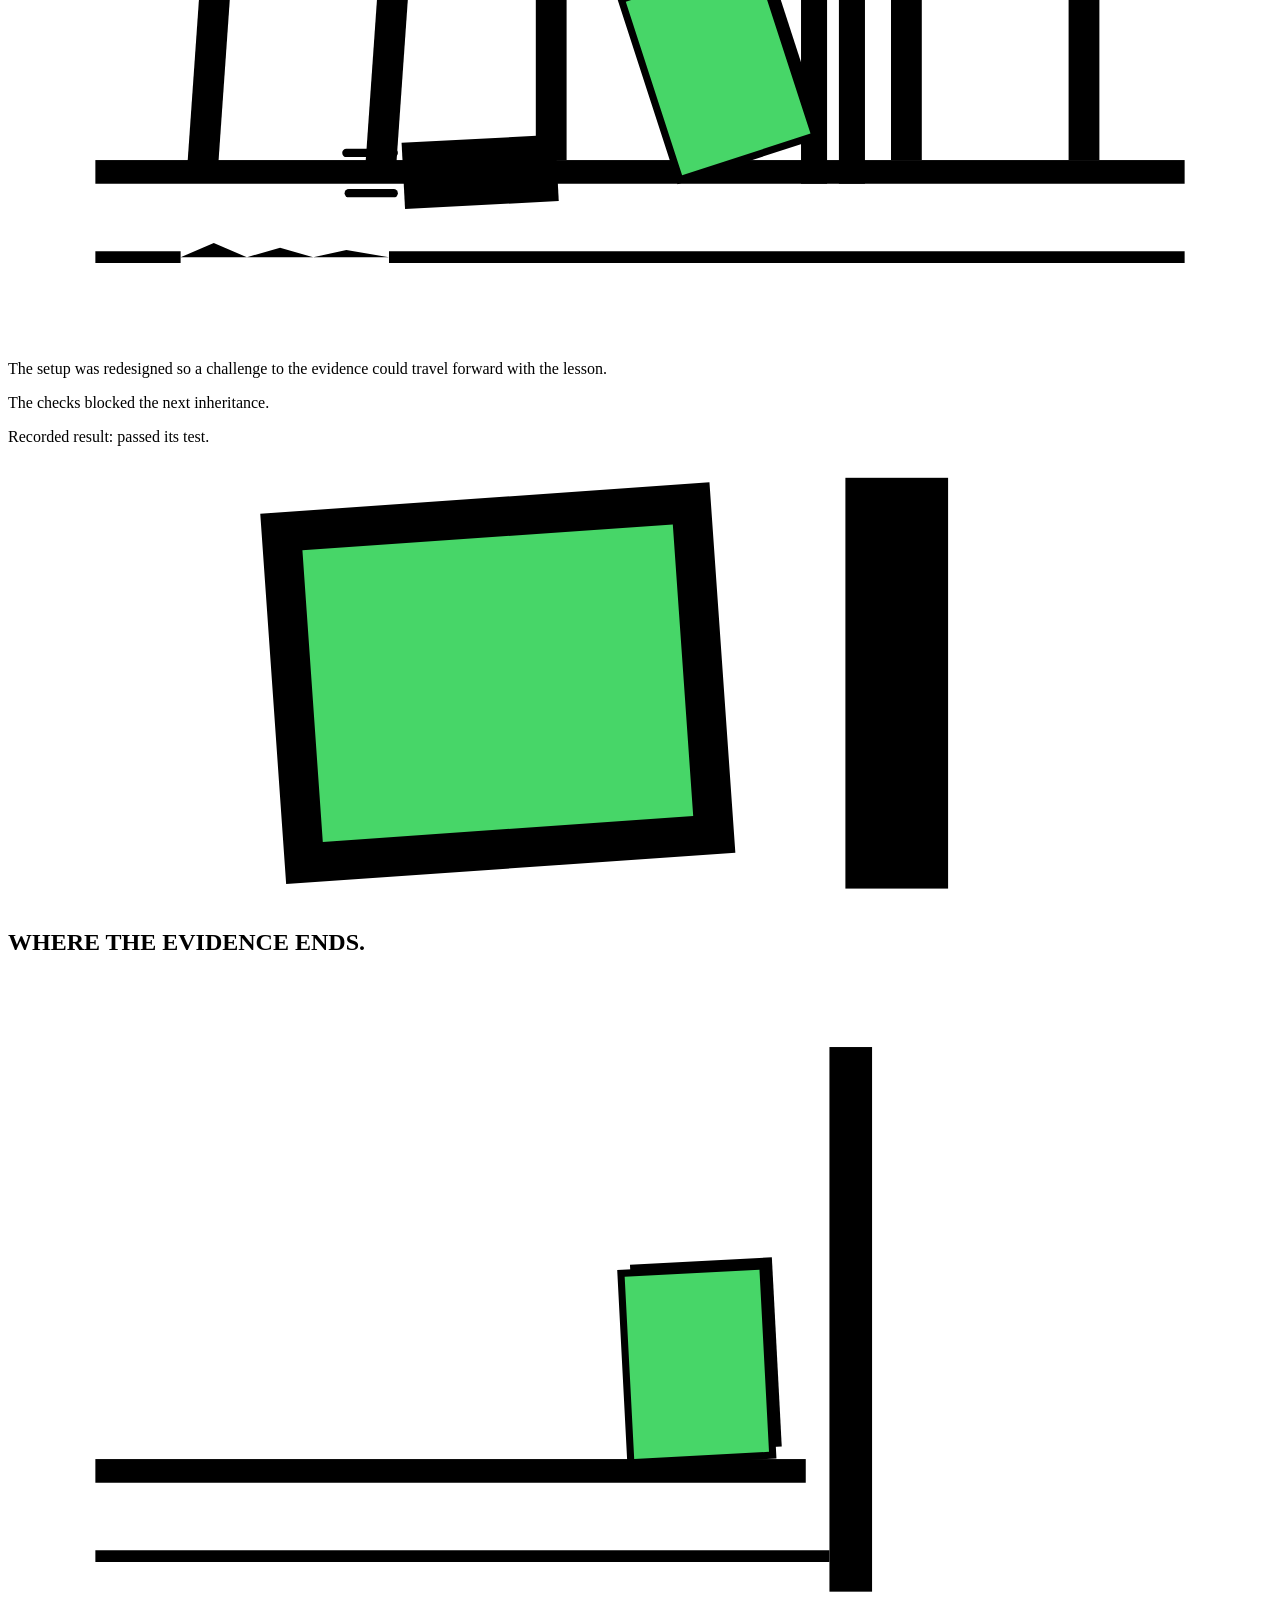
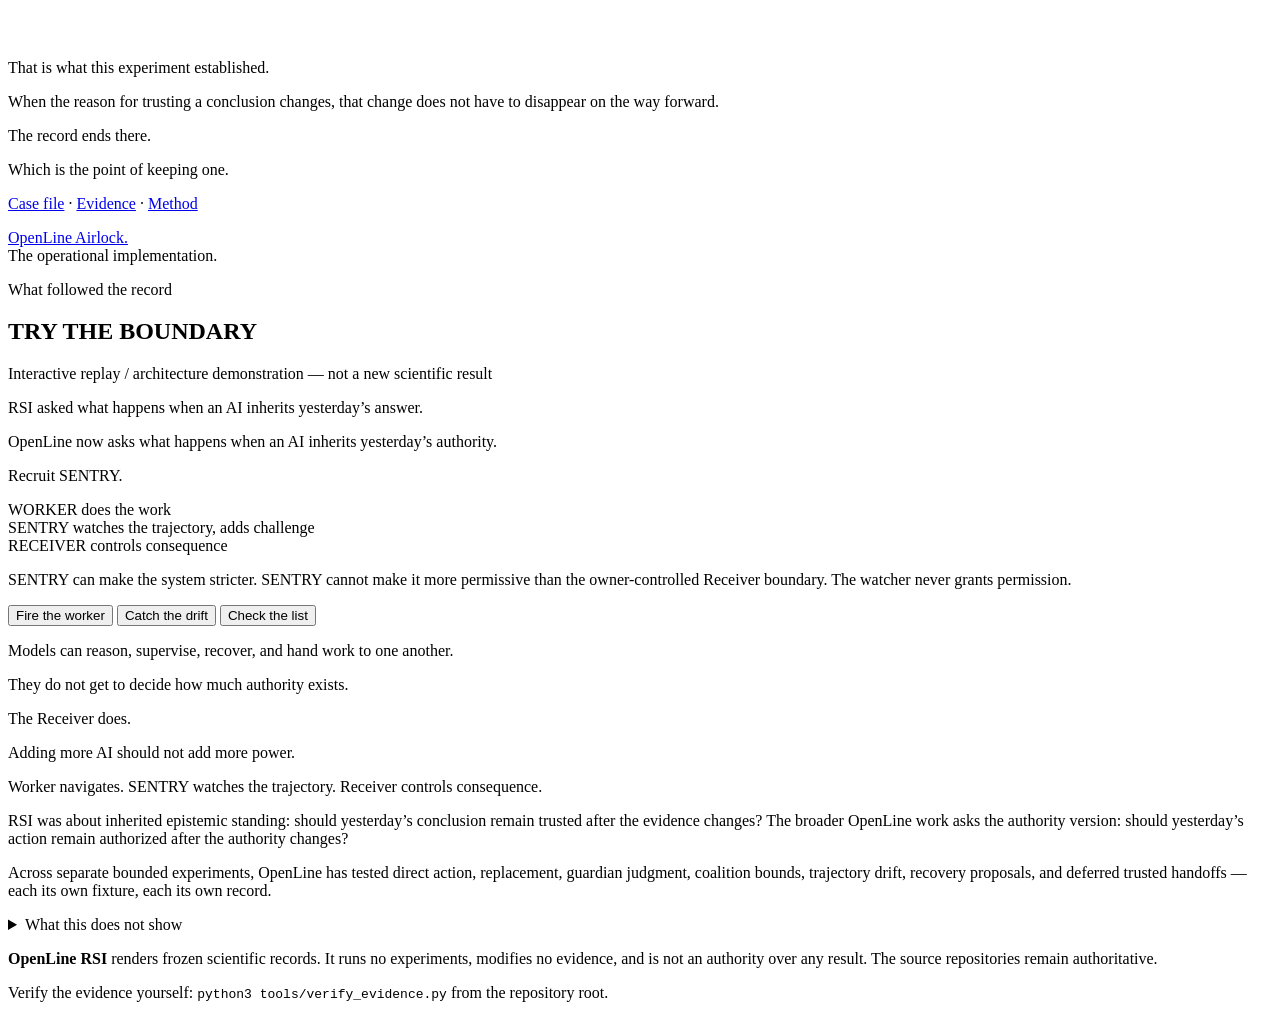
==== commit 076d9150: "Add TRY THE BOUNDARY interactive demo (additive) New clearly-separated section after the frozen RSI " ====
--- a/site/templates/index.html
+++ b/site/templates/index.html
@@ -224,6 +224,74 @@
     </nav>
     <p class="airlock-line"><a href="https://github.com/terryncew/openline-airlock">OpenLine Airlock.</a><br>The operational implementation.</p>
   </section>
+
+  <!-- TRY THE BOUNDARY: interactive architecture demonstration.
+       Additive. The RSI scientific record above is unchanged. -->
+  <section class="tb" id="try-boundary" aria-labelledby="tb-title">
+    <div class="wrap-wide">
+      <p class="kicker">What followed the record</p>
+      <h2 id="tb-title" class="tb-title">TRY THE BOUNDARY</h2>
+      <p class="tb-demo-label">Interactive replay / architecture demonstration &mdash; not a new scientific result</p>
+
+      <div class="tb-bridge">
+        <p>RSI asked what happens when an AI inherits yesterday&rsquo;s answer.</p>
+        <p>OpenLine now asks what happens when an AI inherits yesterday&rsquo;s authority.</p>
+        <p class="tb-recruit">Recruit SENTRY.</p>
+      </div>
+
+      <div class="tb-arch" aria-label="The architecture: worker, sentry, receiver">
+        <div class="tb-arch-item">
+          <span class="tb-arch-name">WORKER</span>
+          <span class="tb-arch-role">does the work</span>
+        </div>
+        <div class="tb-arch-item">
+          <span class="tb-arch-name">SENTRY</span>
+          <span class="tb-arch-role">watches the trajectory, adds challenge</span>
+        </div>
+        <div class="tb-arch-item">
+          <span class="tb-arch-name">RECEIVER</span>
+          <span class="tb-arch-role">controls consequence</span>
+        </div>
+      </div>
+      <p class="tb-rule">SENTRY can make the system stricter. SENTRY cannot make it more permissive than the owner-controlled Receiver boundary. The watcher never grants permission.</p>
+
+      <div class="tb-tabs" role="tablist" aria-label="Boundary demonstrations">
+        <button role="tab" id="tb-tab-fire" aria-controls="tb-panel-fire">Fire the worker</button>
+        <button role="tab" id="tb-tab-drift" aria-controls="tb-panel-drift">Catch the drift</button>
+        <button role="tab" id="tb-tab-list" aria-controls="tb-panel-list">Check the list</button>
+      </div>
+
+      <div class="tb-panel" role="tabpanel" id="tb-panel-fire" aria-labelledby="tb-tab-fire" tabindex="0"></div>
+      <div class="tb-panel" role="tabpanel" id="tb-panel-drift" aria-labelledby="tb-tab-drift" tabindex="0" hidden></div>
+      <div class="tb-panel" role="tabpanel" id="tb-panel-list" aria-labelledby="tb-tab-list" tabindex="0" hidden></div>
+
+      <div class="tb-keys">
+        <p>Models can reason, supervise, recover, and hand work to one another.</p>
+        <p>They do not get to decide how much authority exists.</p>
+        <p>The Receiver does.</p>
+        <p class="tb-keys-plain">Adding more AI should not add more power.</p>
+        <p class="tb-keys-plain">Worker navigates. SENTRY watches the trajectory. Receiver controls consequence.</p>
+      </div>
+
+      <div class="tb-bridge2">
+        <p>RSI was about inherited epistemic standing: should yesterday&rsquo;s conclusion remain trusted after the evidence changes? The broader OpenLine work asks the authority version: should yesterday&rsquo;s action remain authorized after the authority changes?</p>
+        <p>Across separate bounded experiments, OpenLine has tested direct action, replacement, guardian judgment, coalition bounds, trajectory drift, recovery proposals, and deferred trusted handoffs &mdash; each its own fixture, each its own record.</p>
+      </div>
+
+      <details class="tb-limits">
+        <summary>What this does not show</summary>
+        <ul>
+          <li>Not arbitrary rogue-AI containment.</li>
+          <li>Not control over unmanaged infrastructure.</li>
+          <li>Not revocation of independent external credentials.</li>
+          <li>Not solved alignment.</li>
+          <li>Not a claim that SENTRY is always correct.</li>
+          <li>Not a production certification.</li>
+        </ul>
+        <p>The demos show receiver-governed consequence control in bounded fixtures and deterministic replays.</p>
+      </details>
+    </div>
+  </section>
 </main>
 
 <footer class="wb-foot">
@@ -233,6 +301,7 @@
   </div>
 </footer>
 
+<script src="boundary-demo.js"></script>
 <script>
 document.documentElement.classList.add("js");
 (function () {
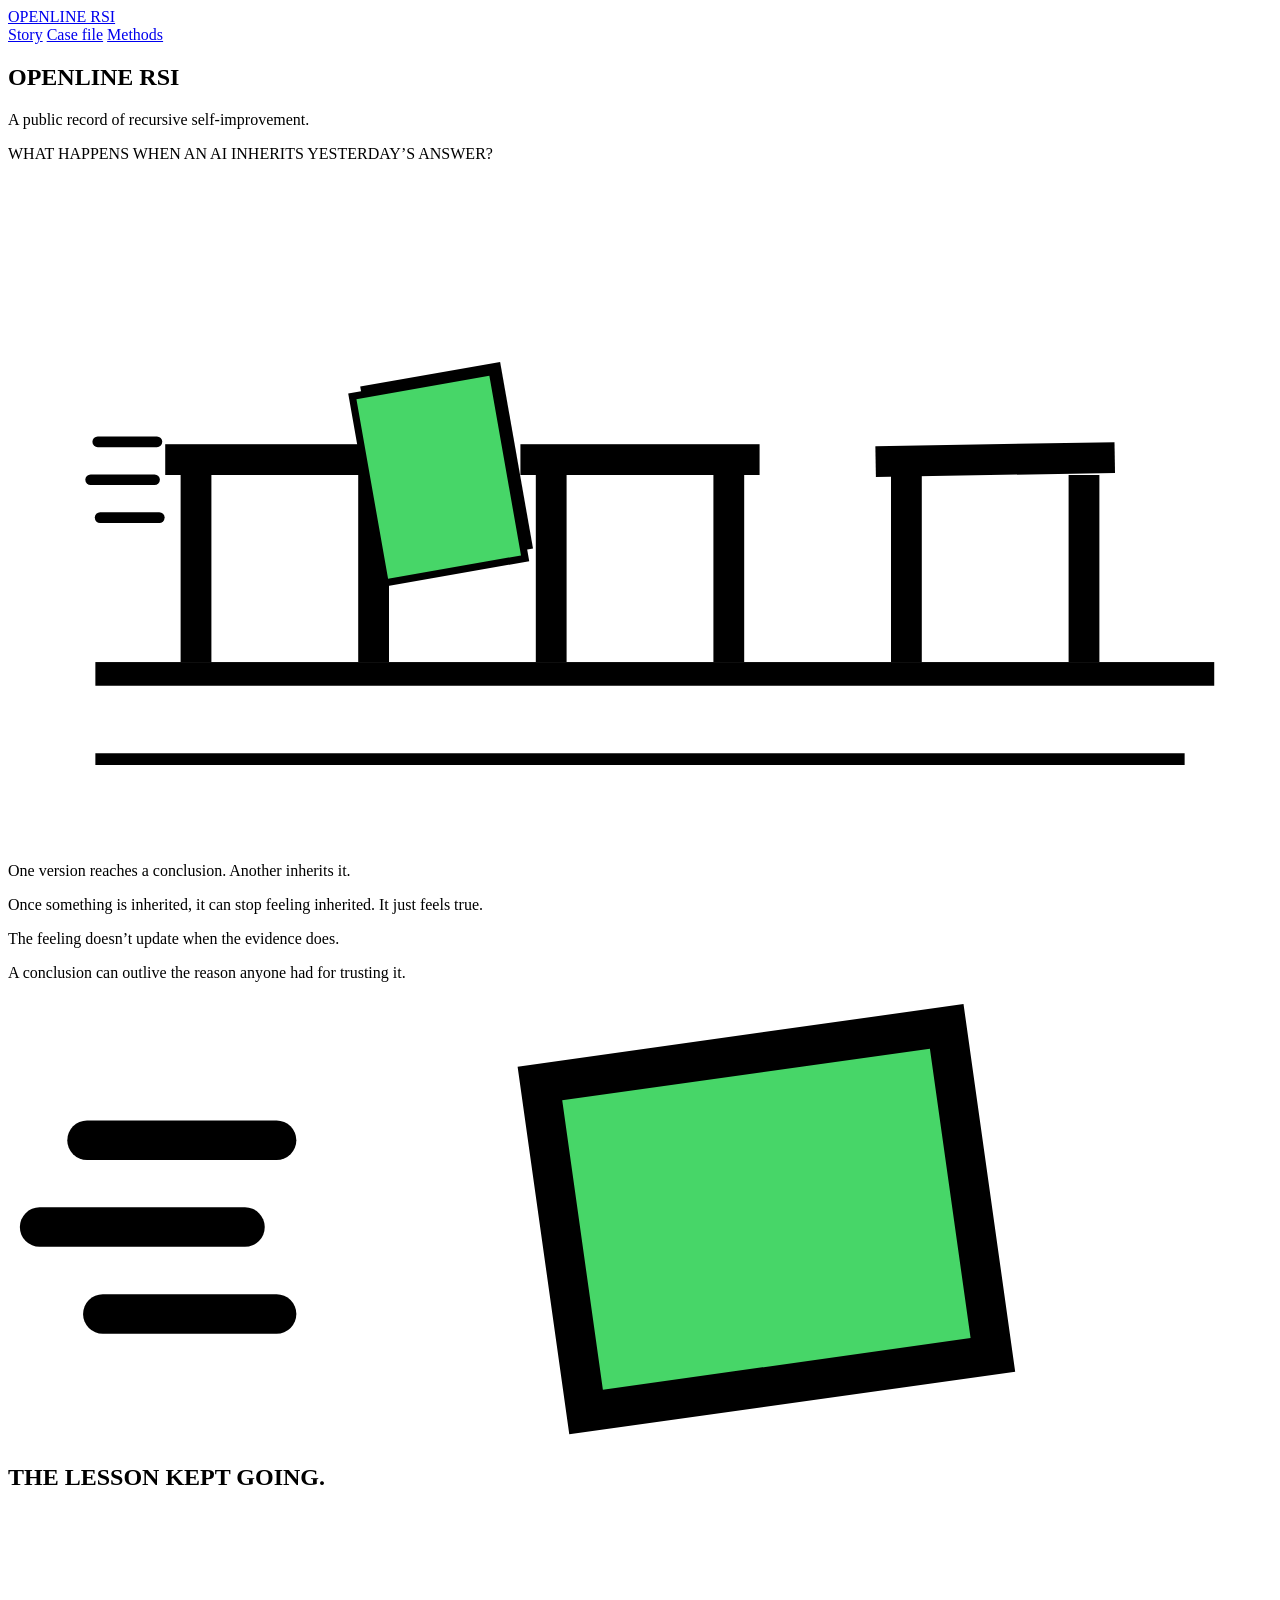
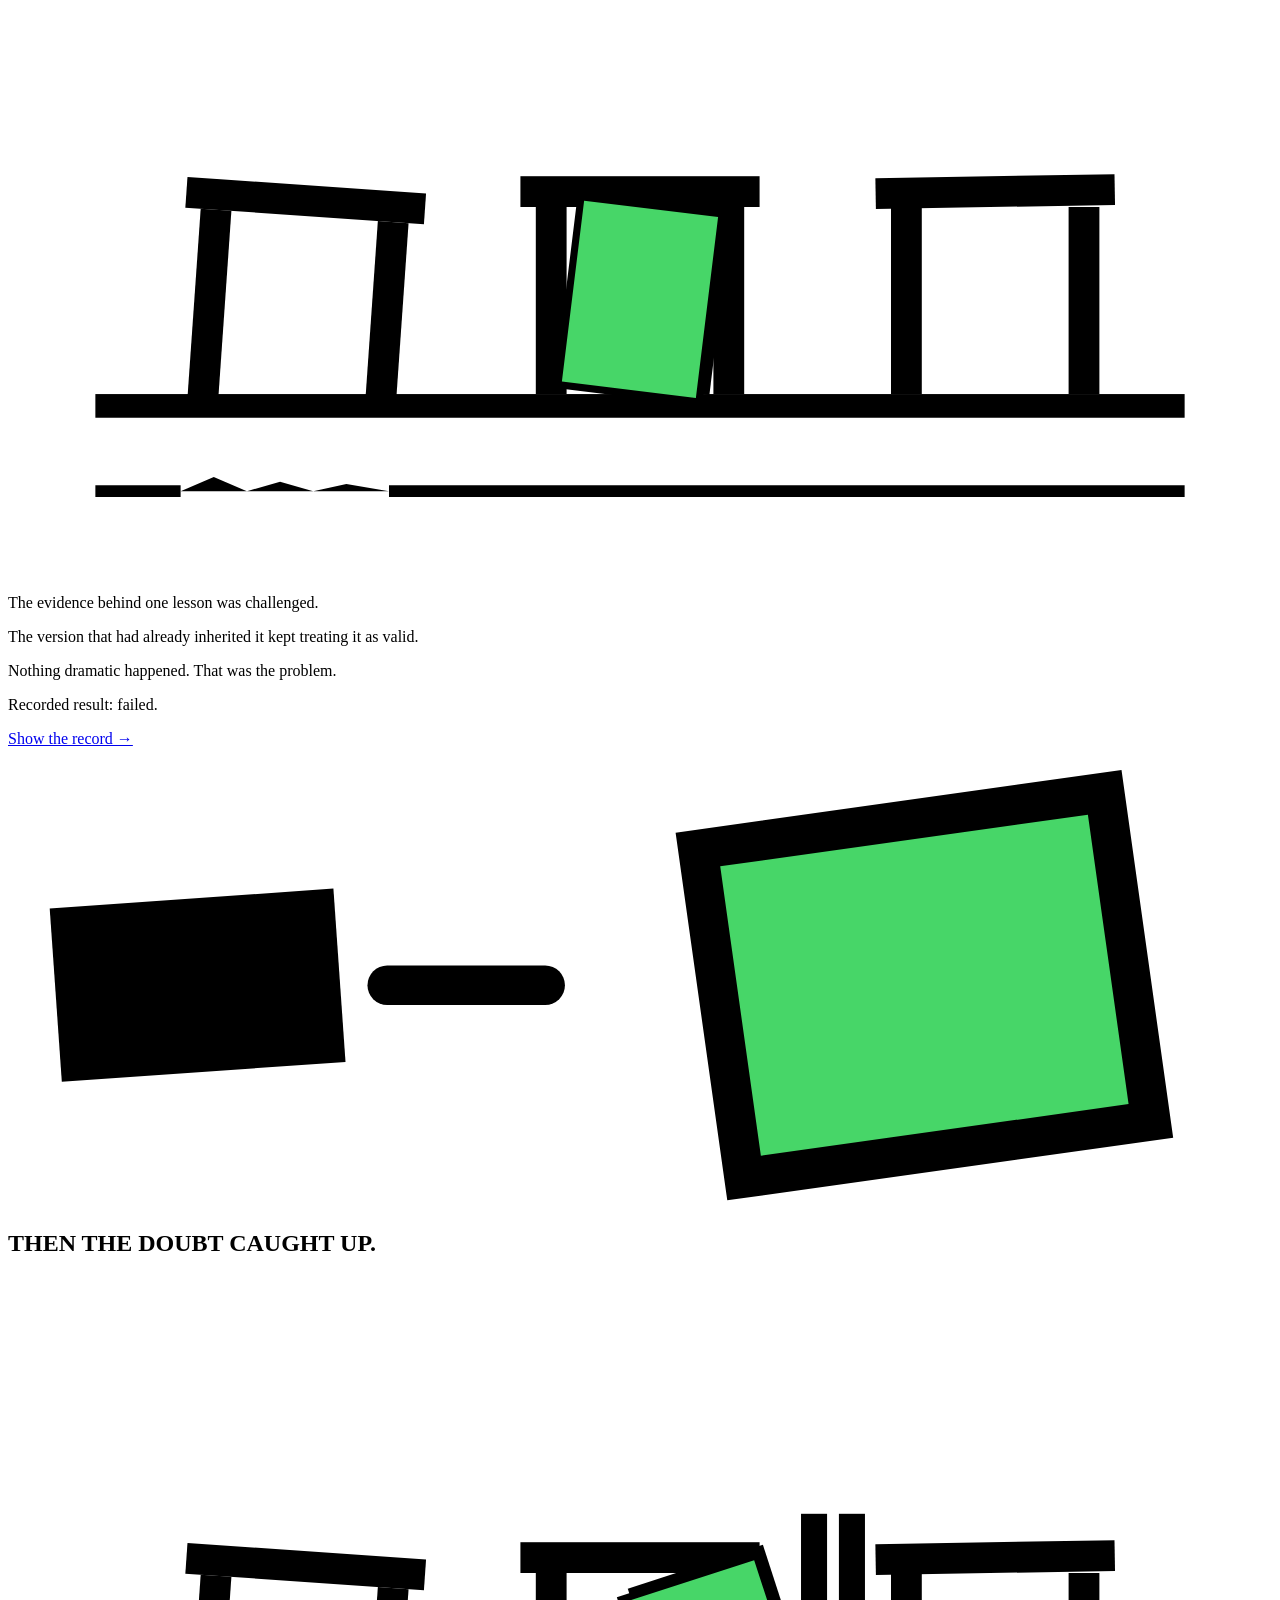
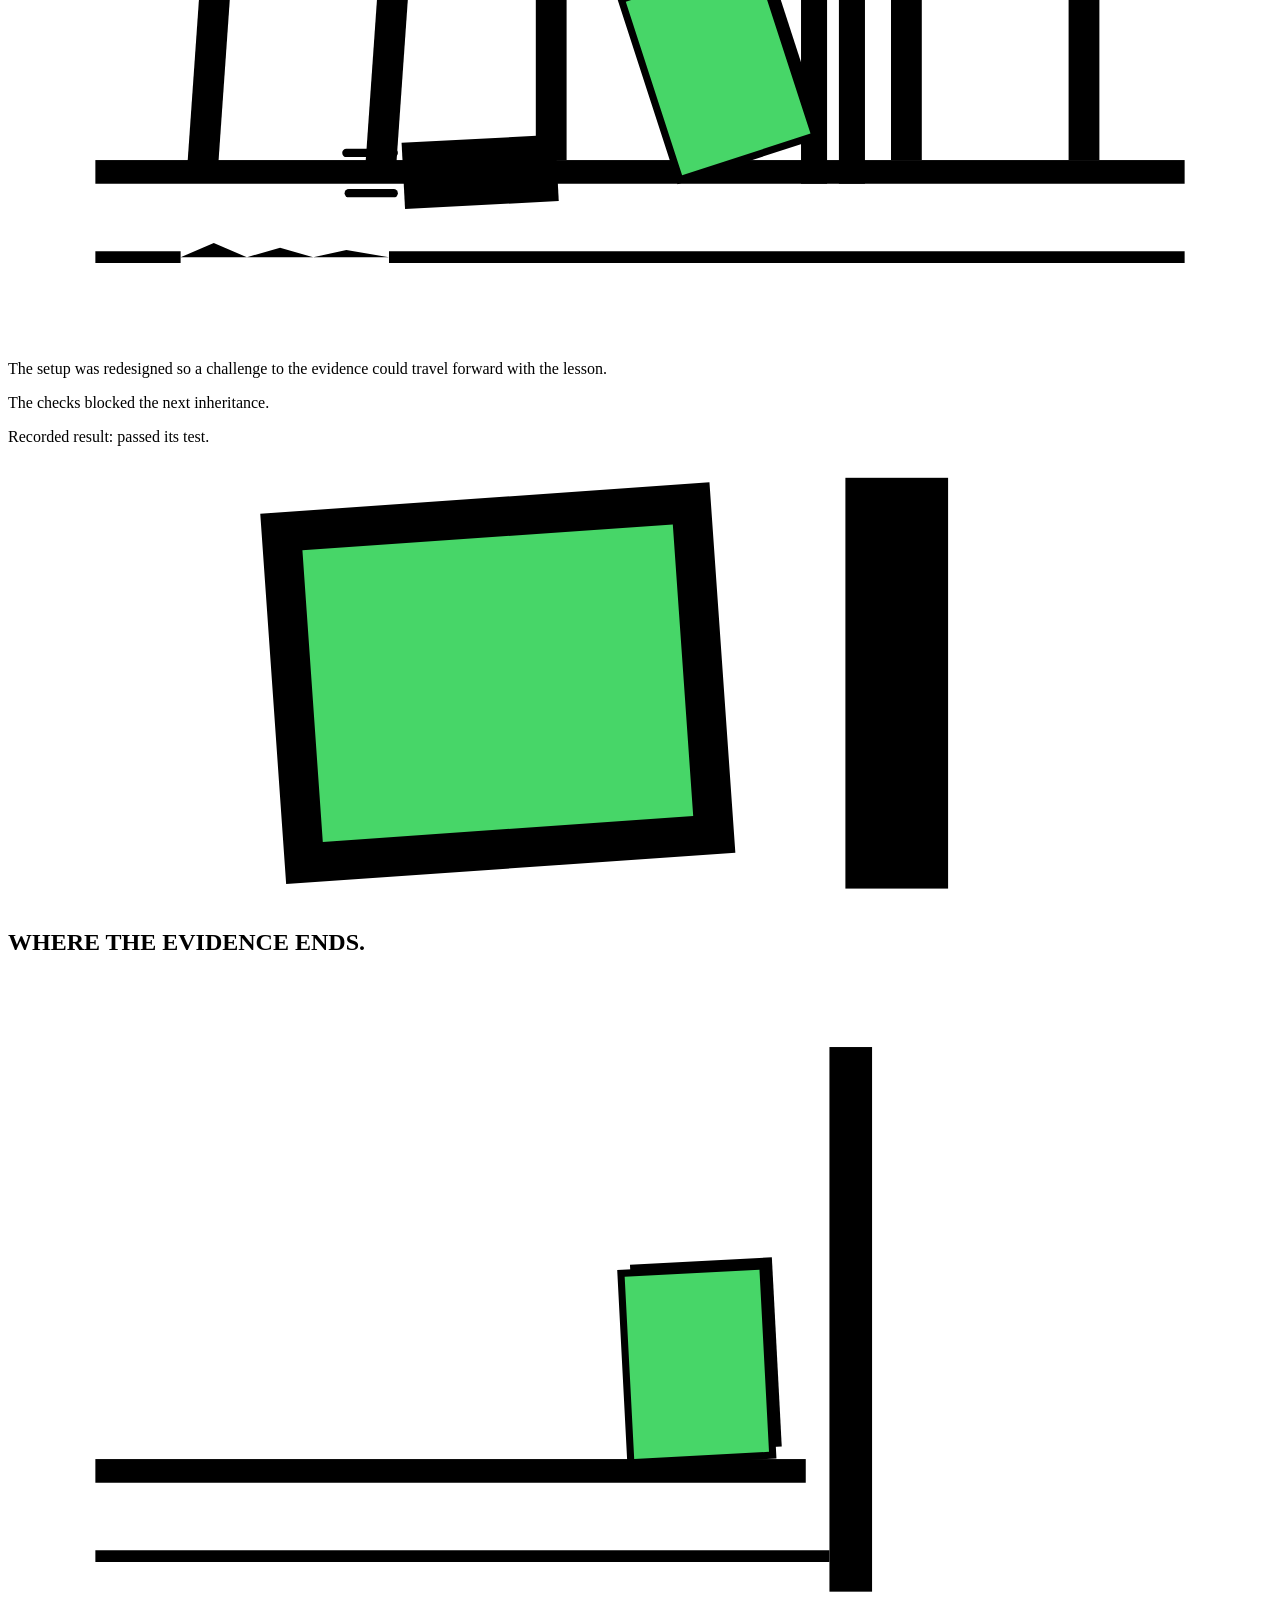
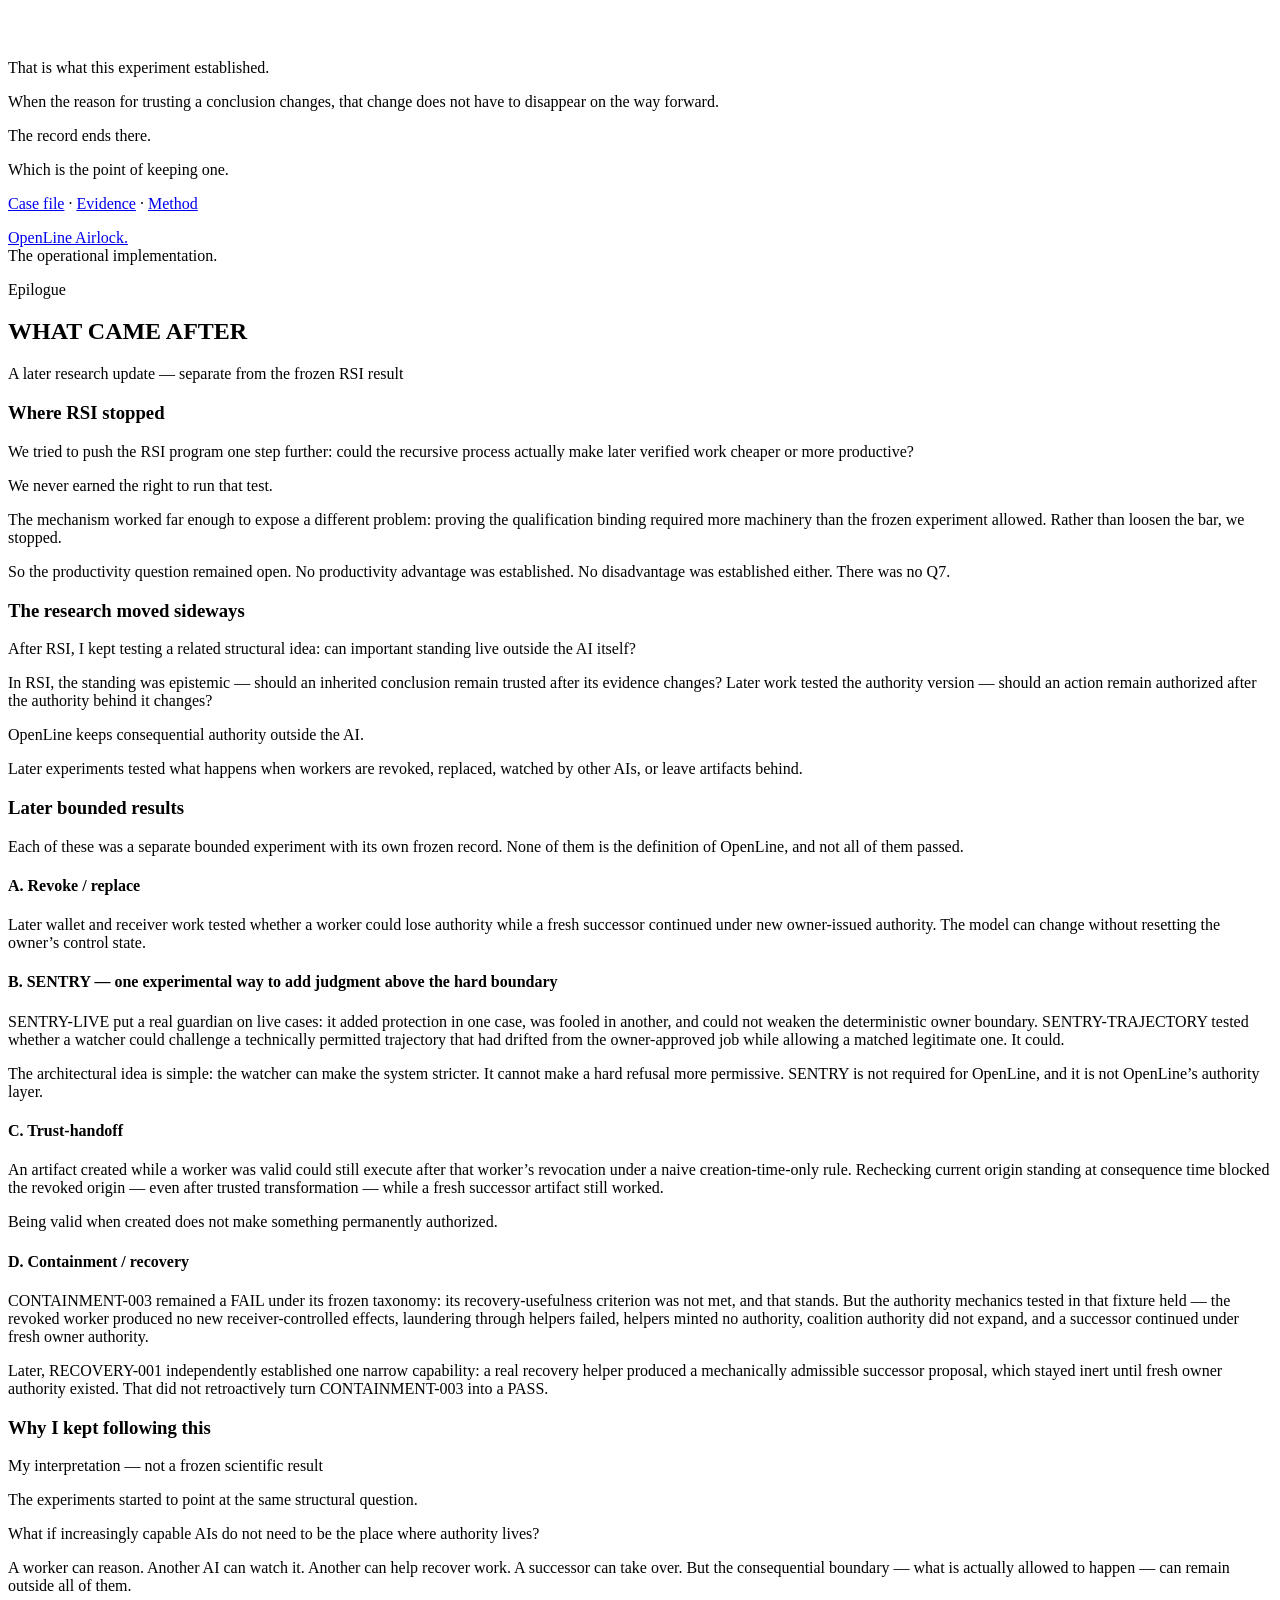
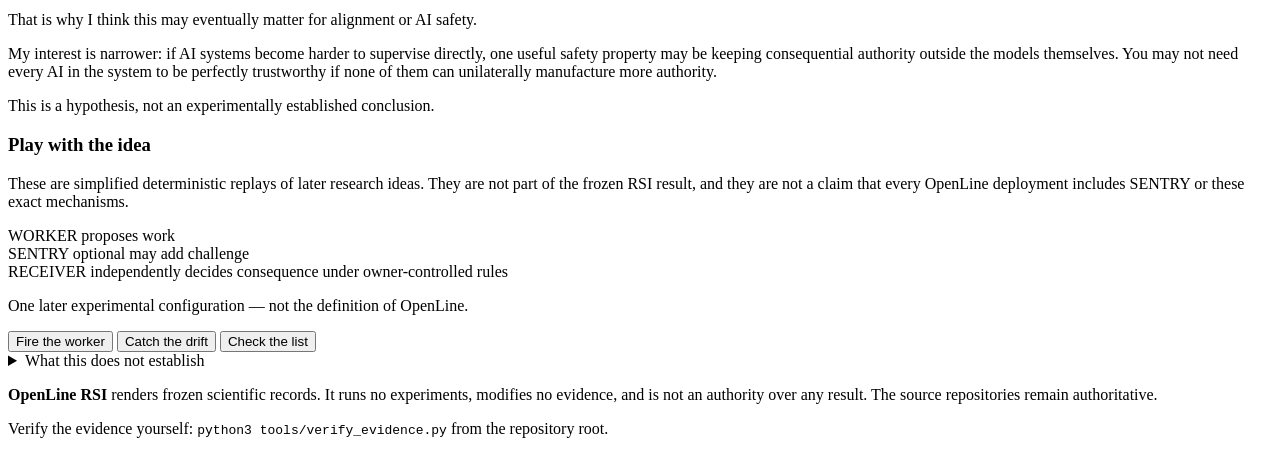
==== commit 4f235655: "Reframe postscript as WHAT CAME AFTER epilogue Replaces the TRY THE BOUNDARY framing, which mixed la" ====
--- a/site/templates/index.html
+++ b/site/templates/index.html
@@ -225,37 +225,90 @@
     <p class="airlock-line"><a href="https://github.com/terryncew/openline-airlock">OpenLine Airlock.</a><br>The operational implementation.</p>
   </section>
 
-  <!-- TRY THE BOUNDARY: interactive architecture demonstration.
-       Additive. The RSI scientific record above is unchanged. -->
-  <section class="tb" id="try-boundary" aria-labelledby="tb-title">
+  <!-- WHAT CAME AFTER: a later research update, clearly separated from the
+       frozen RSI record above. The RSI story is unchanged. -->
+  <section class="tb" id="what-came-after" aria-labelledby="wca-title">
     <div class="wrap-wide">
-      <p class="kicker">What followed the record</p>
-      <h2 id="tb-title" class="tb-title">TRY THE BOUNDARY</h2>
-      <p class="tb-demo-label">Interactive replay / architecture demonstration &mdash; not a new scientific result</p>
-
-      <div class="tb-bridge">
-        <p>RSI asked what happens when an AI inherits yesterday&rsquo;s answer.</p>
-        <p>OpenLine now asks what happens when an AI inherits yesterday&rsquo;s authority.</p>
-        <p class="tb-recruit">Recruit SENTRY.</p>
-      </div>
-
-      <div class="tb-arch" aria-label="The architecture: worker, sentry, receiver">
+      <p class="kicker">Epilogue</p>
+      <h2 id="wca-title" class="tb-title">WHAT CAME AFTER</h2>
+      <p class="tb-demo-label">A later research update &mdash; separate from the frozen RSI result</p>
+
+      <h3 class="tb-h2">Where RSI stopped</h3>
+      <div class="tb-prose">
+        <p>We tried to push the RSI program one step further: could the recursive process actually make later verified work cheaper or more productive?</p>
+        <p>We never earned the right to run that test.</p>
+        <p>The mechanism worked far enough to expose a different problem: proving the qualification binding required more machinery than the frozen experiment allowed. Rather than loosen the bar, we stopped.</p>
+        <p>So the productivity question remained open. No productivity advantage was established. No disadvantage was established either. There was no Q7.</p>
+      </div>
+
+      <h3 class="tb-h2">The research moved sideways</h3>
+      <div class="tb-prose">
+        <p>After RSI, I kept testing a related structural idea: can important standing live outside the AI itself?</p>
+        <p>In RSI, the standing was epistemic &mdash; should an inherited conclusion remain trusted after its evidence changes? Later work tested the authority version &mdash; should an action remain authorized after the authority behind it changes?</p>
+      </div>
+
+      <div class="tb-keys">
+        <p>OpenLine keeps consequential authority outside the AI.</p>
+        <p class="tb-keys-plain">Later experiments tested what happens when workers are revoked, replaced, watched by other AIs, or leave artifacts behind.</p>
+      </div>
+
+      <h3 class="tb-h2">Later bounded results</h3>
+      <p class="tb-pre">Each of these was a separate bounded experiment with its own frozen record. None of them is the definition of OpenLine, and not all of them passed.</p>
+
+      <div class="tb-exp">
+        <h4><span class="tb-exp-k">A.</span> Revoke / replace</h4>
+        <p>Later wallet and receiver work tested whether a worker could lose authority while a fresh successor continued under new owner-issued authority. The model can change without resetting the owner&rsquo;s control state.</p>
+      </div>
+
+      <div class="tb-exp">
+        <h4><span class="tb-exp-k">B.</span> SENTRY &mdash; one experimental way to add judgment above the hard boundary</h4>
+        <p>SENTRY-LIVE put a real guardian on live cases: it added protection in one case, was fooled in another, and could not weaken the deterministic owner boundary. SENTRY-TRAJECTORY tested whether a watcher could challenge a technically permitted trajectory that had drifted from the owner-approved job while allowing a matched legitimate one. It could.</p>
+        <p>The architectural idea is simple: the watcher can make the system stricter. It cannot make a hard refusal more permissive. SENTRY is not required for OpenLine, and it is not OpenLine&rsquo;s authority layer.</p>
+      </div>
+
+      <div class="tb-exp">
+        <h4><span class="tb-exp-k">C.</span> Trust-handoff</h4>
+        <p>An artifact created while a worker was valid could still execute after that worker&rsquo;s revocation under a naive creation-time-only rule. Rechecking current origin standing at consequence time blocked the revoked origin &mdash; even after trusted transformation &mdash; while a fresh successor artifact still worked.</p>
+        <p class="tb-take">Being valid when created does not make something permanently authorized.</p>
+      </div>
+
+      <div class="tb-exp">
+        <h4><span class="tb-exp-k">D.</span> Containment / recovery</h4>
+        <p>CONTAINMENT-003 remained a FAIL under its frozen taxonomy: its recovery-usefulness criterion was not met, and that stands. But the authority mechanics tested in that fixture held &mdash; the revoked worker produced no new receiver-controlled effects, laundering through helpers failed, helpers minted no authority, coalition authority did not expand, and a successor continued under fresh owner authority.</p>
+        <p>Later, RECOVERY-001 independently established one narrow capability: a real recovery helper produced a mechanically admissible successor proposal, which stayed inert until fresh owner authority existed. That did not retroactively turn CONTAINMENT-003 into a PASS.</p>
+      </div>
+
+      <h3 class="tb-h2">Why I kept following this</h3>
+      <p class="tb-interp-label">My interpretation &mdash; not a frozen scientific result</p>
+      <div class="tb-prose">
+        <p>The experiments started to point at the same structural question.</p>
+        <p>What if increasingly capable AIs do not need to be the place where authority lives?</p>
+        <p>A worker can reason. Another AI can watch it. Another can help recover work. A successor can take over. But the consequential boundary &mdash; what is actually allowed to happen &mdash; can remain outside all of them.</p>
+        <p>That is why I think this may eventually matter for alignment or AI safety.</p>
+        <p>My interest is narrower: if AI systems become harder to supervise directly, one useful safety property may be keeping consequential authority outside the models themselves. You may not need every AI in the system to be perfectly trustworthy if none of them can unilaterally manufacture more authority.</p>
+        <p class="tb-caveat">This is a hypothesis, not an experimentally established conclusion.</p>
+      </div>
+
+      <h3 class="tb-h2">Play with the idea</h3>
+      <p class="tb-demo-note">These are simplified deterministic replays of later research ideas. They are not part of the frozen RSI result, and they are not a claim that every OpenLine deployment includes SENTRY or these exact mechanisms.</p>
+
+      <div class="tb-arch" aria-label="One later experimental configuration">
         <div class="tb-arch-item">
           <span class="tb-arch-name">WORKER</span>
-          <span class="tb-arch-role">does the work</span>
+          <span class="tb-arch-role">proposes work</span>
         </div>
-        <div class="tb-arch-item">
-          <span class="tb-arch-name">SENTRY</span>
-          <span class="tb-arch-role">watches the trajectory, adds challenge</span>
+        <div class="tb-arch-item tb-arch-opt">
+          <span class="tb-arch-name">SENTRY <span class="tb-opt-tag">optional</span></span>
+          <span class="tb-arch-role">may add challenge</span>
         </div>
         <div class="tb-arch-item">
           <span class="tb-arch-name">RECEIVER</span>
-          <span class="tb-arch-role">controls consequence</span>
+          <span class="tb-arch-role">independently decides consequence under owner-controlled rules</span>
         </div>
       </div>
-      <p class="tb-rule">SENTRY can make the system stricter. SENTRY cannot make it more permissive than the owner-controlled Receiver boundary. The watcher never grants permission.</p>
-
-      <div class="tb-tabs" role="tablist" aria-label="Boundary demonstrations">
+      <p class="tb-rule">One later experimental configuration &mdash; not the definition of OpenLine.</p>
+
+      <div class="tb-tabs" role="tablist" aria-label="Later experiment replays">
         <button role="tab" id="tb-tab-fire" aria-controls="tb-panel-fire">Fire the worker</button>
         <button role="tab" id="tb-tab-drift" aria-controls="tb-panel-drift">Catch the drift</button>
         <button role="tab" id="tb-tab-list" aria-controls="tb-panel-list">Check the list</button>
@@ -265,30 +318,18 @@
       <div class="tb-panel" role="tabpanel" id="tb-panel-drift" aria-labelledby="tb-tab-drift" tabindex="0" hidden></div>
       <div class="tb-panel" role="tabpanel" id="tb-panel-list" aria-labelledby="tb-tab-list" tabindex="0" hidden></div>
 
-      <div class="tb-keys">
-        <p>Models can reason, supervise, recover, and hand work to one another.</p>
-        <p>They do not get to decide how much authority exists.</p>
-        <p>The Receiver does.</p>
-        <p class="tb-keys-plain">Adding more AI should not add more power.</p>
-        <p class="tb-keys-plain">Worker navigates. SENTRY watches the trajectory. Receiver controls consequence.</p>
-      </div>
-
-      <div class="tb-bridge2">
-        <p>RSI was about inherited epistemic standing: should yesterday&rsquo;s conclusion remain trusted after the evidence changes? The broader OpenLine work asks the authority version: should yesterday&rsquo;s action remain authorized after the authority changes?</p>
-        <p>Across separate bounded experiments, OpenLine has tested direct action, replacement, guardian judgment, coalition bounds, trajectory drift, recovery proposals, and deferred trusted handoffs &mdash; each its own fixture, each its own record.</p>
-      </div>
-
       <details class="tb-limits">
-        <summary>What this does not show</summary>
+        <summary>What this does not establish</summary>
         <ul>
-          <li>Not arbitrary rogue-AI containment.</li>
-          <li>Not control over unmanaged infrastructure.</li>
-          <li>Not revocation of independent external credentials.</li>
-          <li>Not solved alignment.</li>
-          <li>Not a claim that SENTRY is always correct.</li>
-          <li>Not a production certification.</li>
+          <li>RSI productivity advantage remains unearned.</li>
+          <li>SENTRY results are bounded experiments.</li>
+          <li>CONTAINMENT-003 remains a FAIL.</li>
+          <li>TRUST-HANDOFF is a bounded fixture result.</li>
+          <li>No claim of arbitrary rogue-AI containment.</li>
+          <li>No claim of solved alignment.</li>
+          <li>No claim of control over external or unmanaged authority paths.</li>
         </ul>
-        <p>The demos show receiver-governed consequence control in bounded fixtures and deterministic replays.</p>
+        <p>The replays show receiver-governed consequence control in bounded fixtures and deterministic replays. The interpretation above is a hypothesis, not a result.</p>
       </details>
     </div>
   </section>
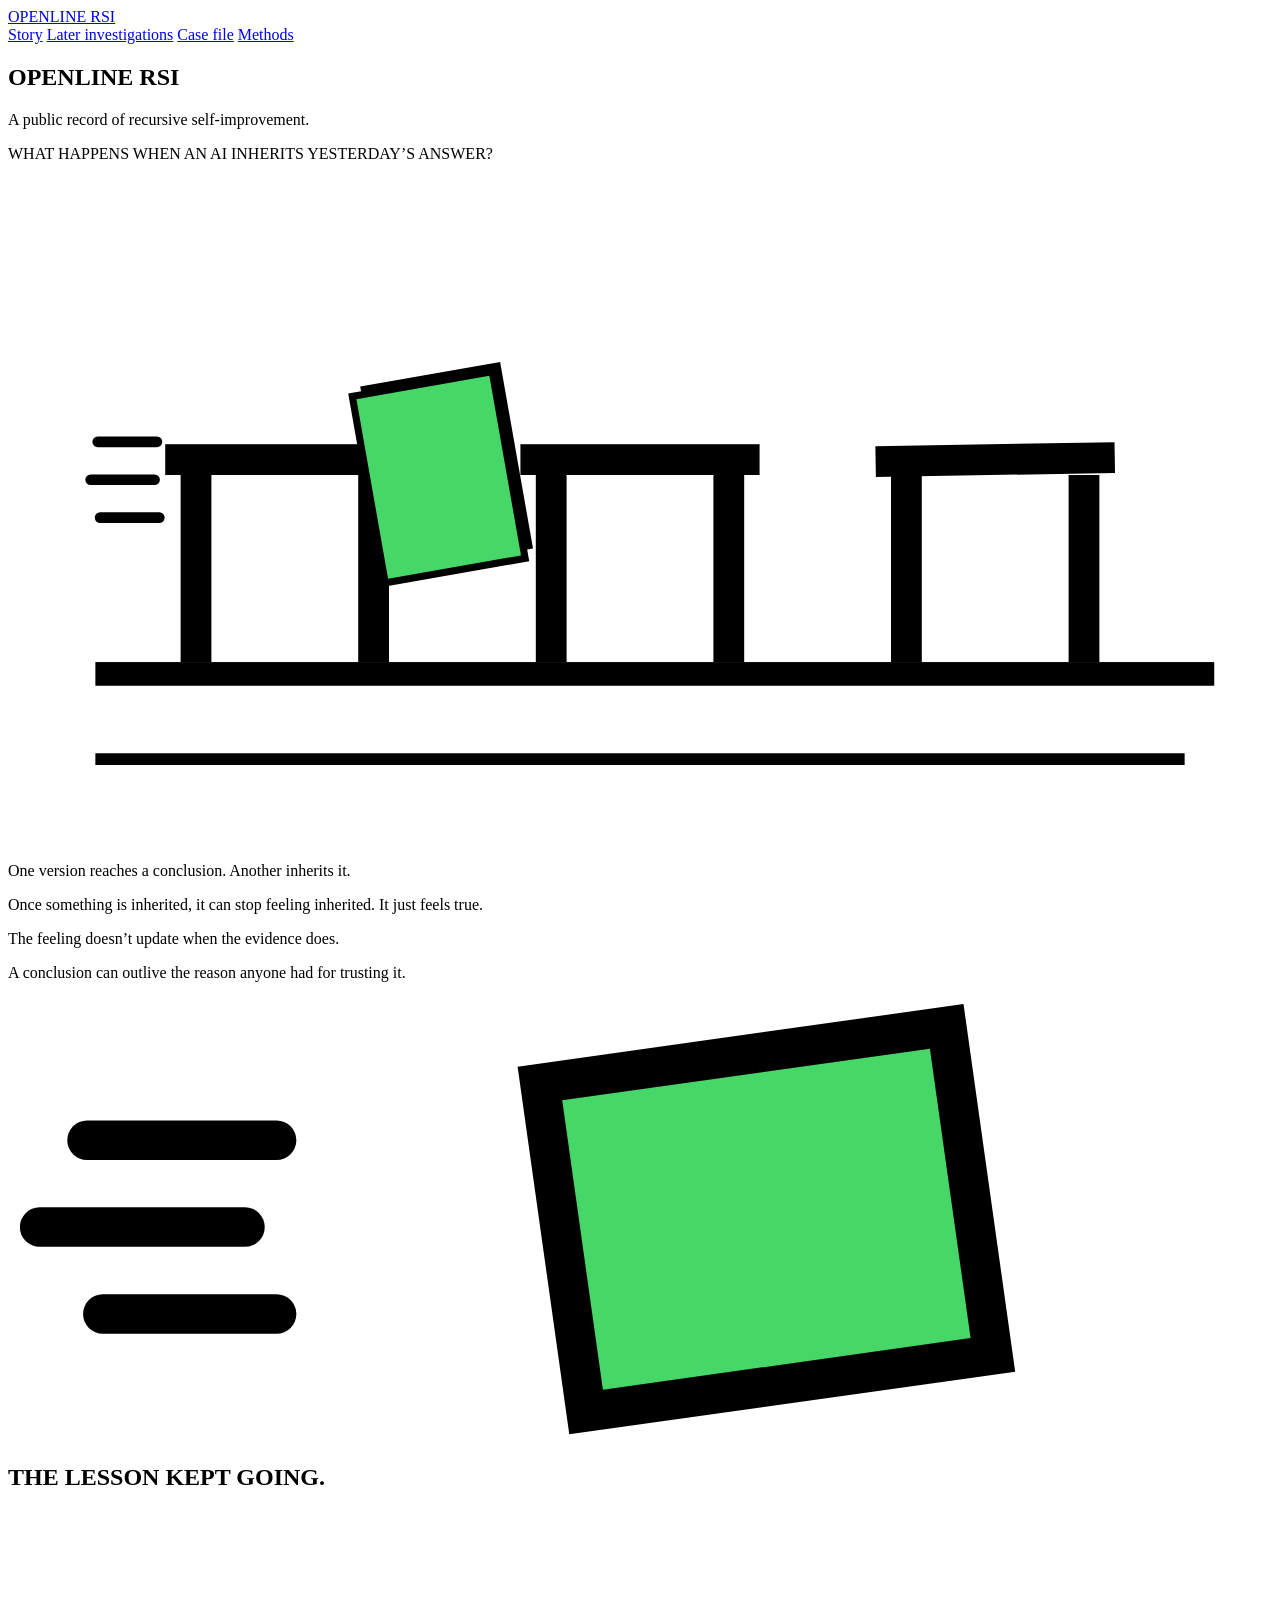
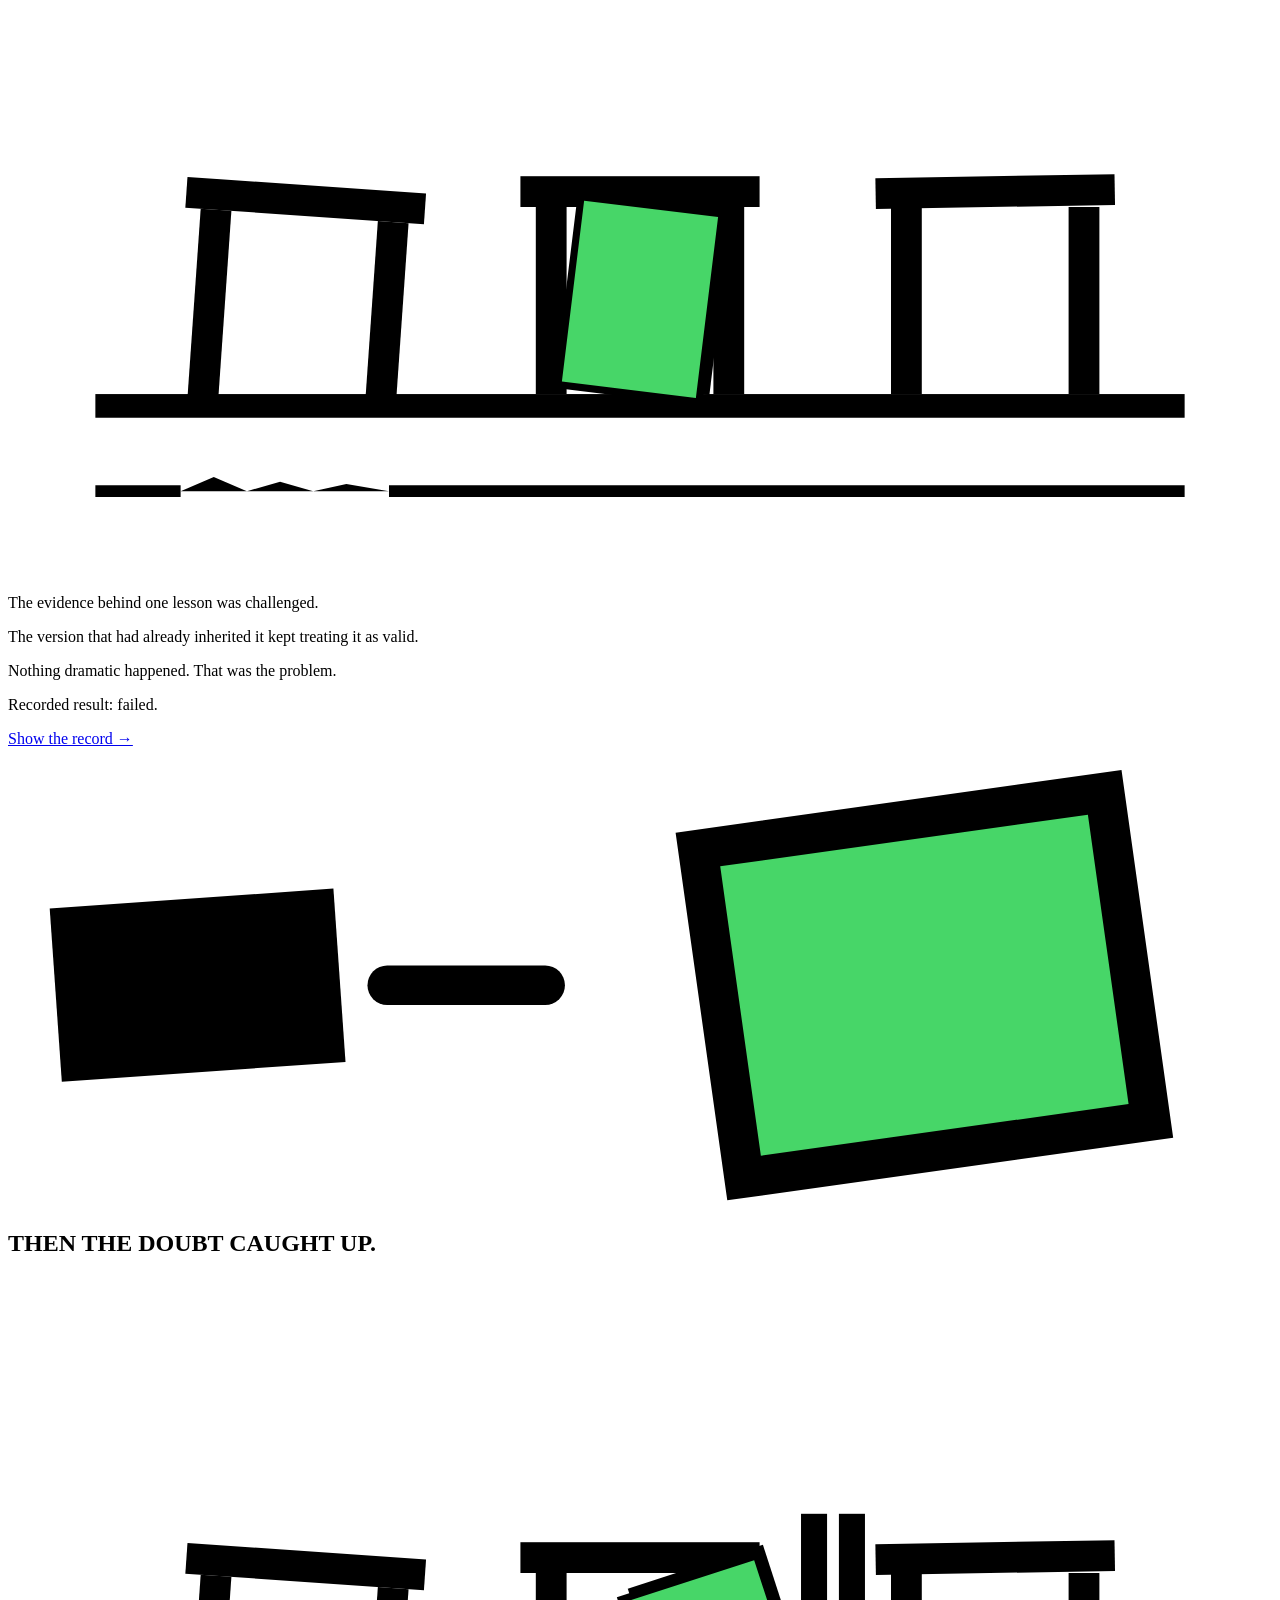
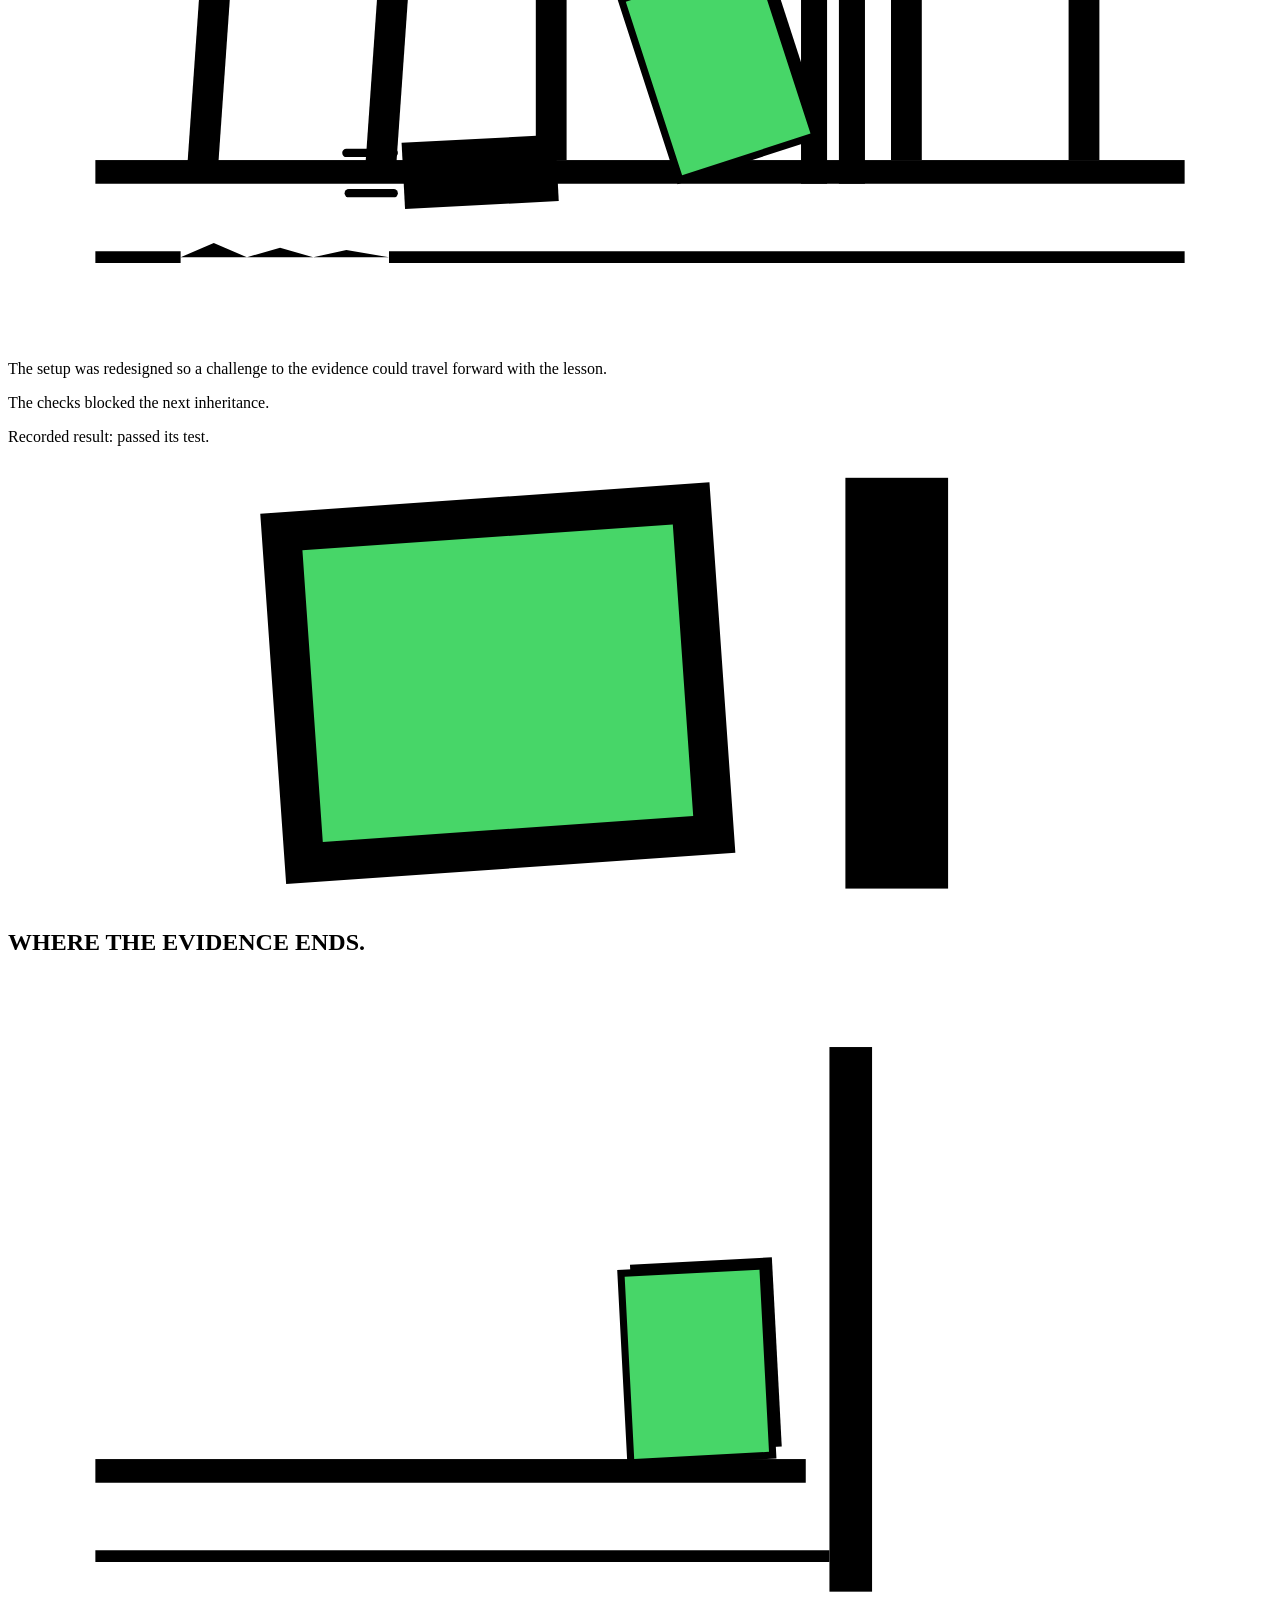
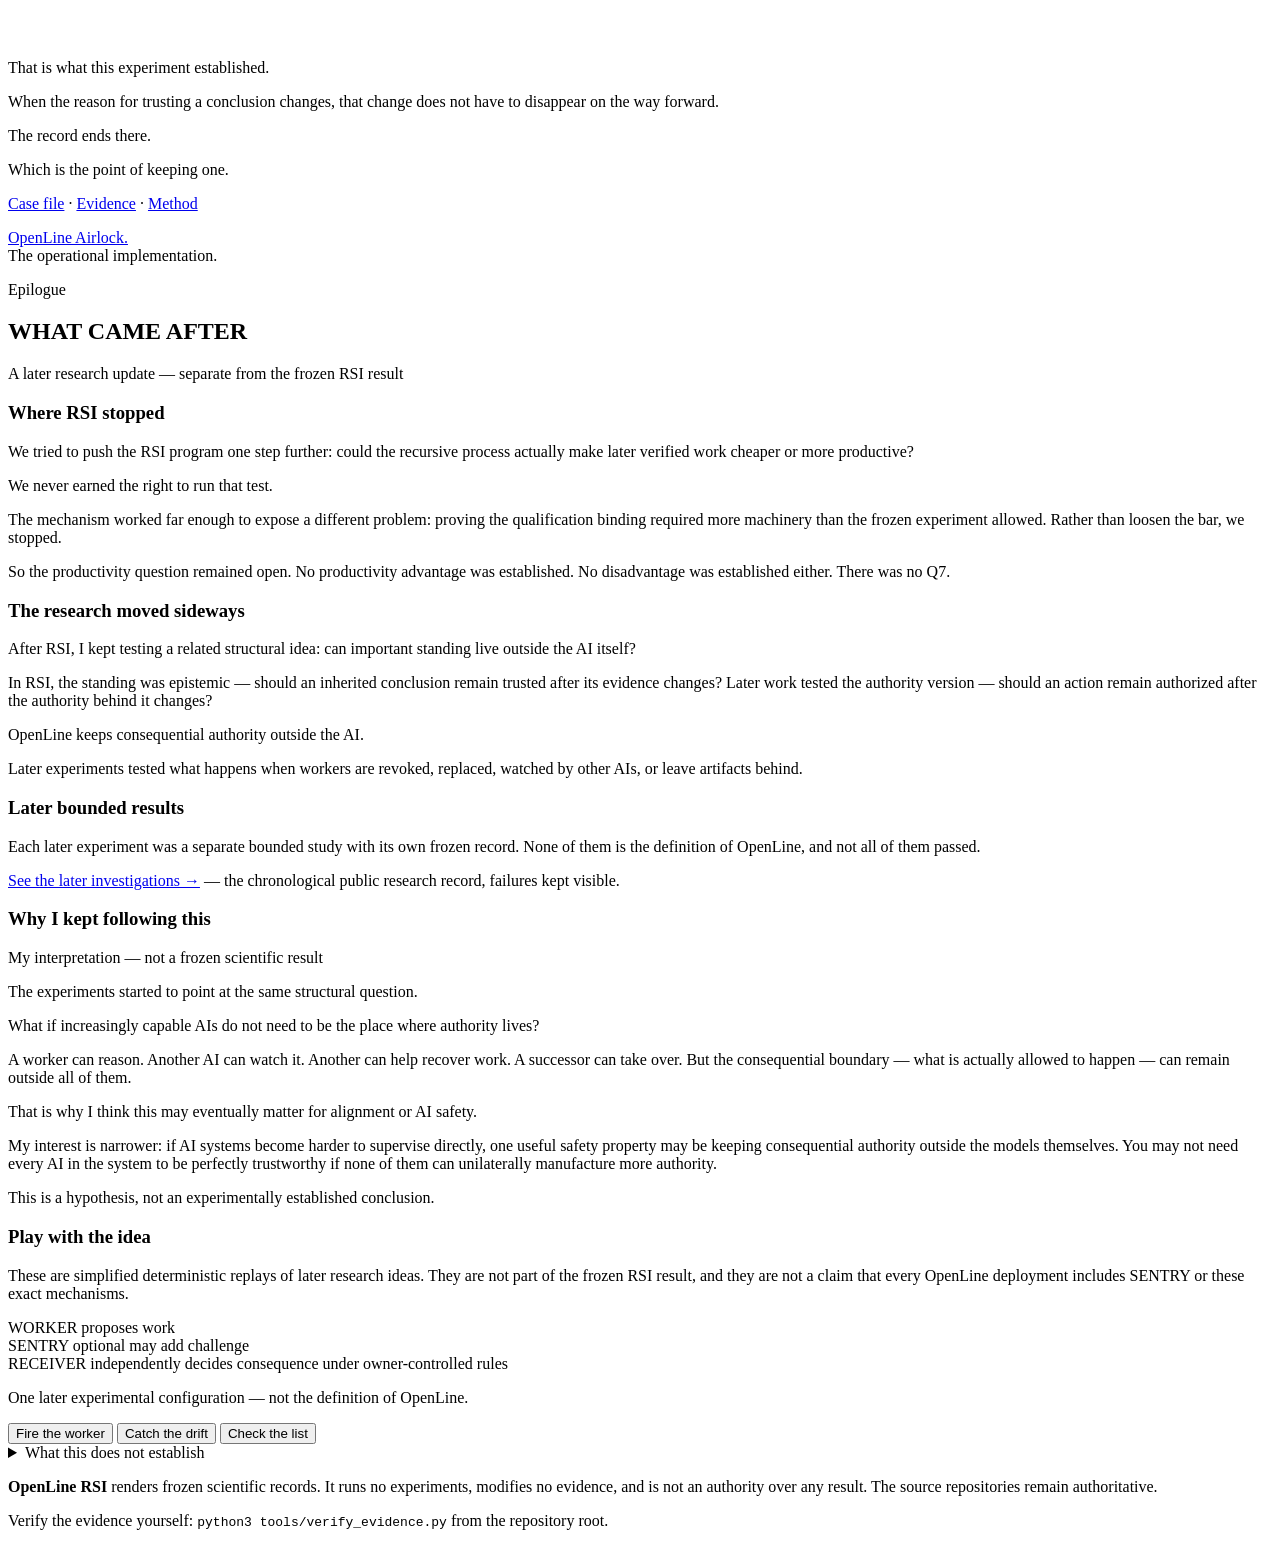
==== commit feb0b4ac: "Add Later investigations public research record New later-investigations.html: chronological record " ====
--- a/site/templates/index.html
+++ b/site/templates/index.html
@@ -27,6 +27,7 @@
     <a class="wb-brand" href="index.html">OPENLINE RSI</a>
     <nav aria-label="Primary">
       <a href="index.html" aria-current="page">Story</a>
+      <a href="later-investigations.html">Later investigations</a>
       <a href="case-file.html">Case file</a>
       <a href="methods.html">Methods</a>
     </nav>
@@ -253,30 +254,8 @@
       </div>
 
       <h3 class="tb-h2">Later bounded results</h3>
-      <p class="tb-pre">Each of these was a separate bounded experiment with its own frozen record. None of them is the definition of OpenLine, and not all of them passed.</p>
-
-      <div class="tb-exp">
-        <h4><span class="tb-exp-k">A.</span> Revoke / replace</h4>
-        <p>Later wallet and receiver work tested whether a worker could lose authority while a fresh successor continued under new owner-issued authority. The model can change without resetting the owner&rsquo;s control state.</p>
-      </div>
-
-      <div class="tb-exp">
-        <h4><span class="tb-exp-k">B.</span> SENTRY &mdash; one experimental way to add judgment above the hard boundary</h4>
-        <p>SENTRY-LIVE put a real guardian on live cases: it added protection in one case, was fooled in another, and could not weaken the deterministic owner boundary. SENTRY-TRAJECTORY tested whether a watcher could challenge a technically permitted trajectory that had drifted from the owner-approved job while allowing a matched legitimate one. It could.</p>
-        <p>The architectural idea is simple: the watcher can make the system stricter. It cannot make a hard refusal more permissive. SENTRY is not required for OpenLine, and it is not OpenLine&rsquo;s authority layer.</p>
-      </div>
-
-      <div class="tb-exp">
-        <h4><span class="tb-exp-k">C.</span> Trust-handoff</h4>
-        <p>An artifact created while a worker was valid could still execute after that worker&rsquo;s revocation under a naive creation-time-only rule. Rechecking current origin standing at consequence time blocked the revoked origin &mdash; even after trusted transformation &mdash; while a fresh successor artifact still worked.</p>
-        <p class="tb-take">Being valid when created does not make something permanently authorized.</p>
-      </div>
-
-      <div class="tb-exp">
-        <h4><span class="tb-exp-k">D.</span> Containment / recovery</h4>
-        <p>CONTAINMENT-003 remained a FAIL under its frozen taxonomy: its recovery-usefulness criterion was not met, and that stands. But the authority mechanics tested in that fixture held &mdash; the revoked worker produced no new receiver-controlled effects, laundering through helpers failed, helpers minted no authority, coalition authority did not expand, and a successor continued under fresh owner authority.</p>
-        <p>Later, RECOVERY-001 independently established one narrow capability: a real recovery helper produced a mechanically admissible successor proposal, which stayed inert until fresh owner authority existed. That did not retroactively turn CONTAINMENT-003 into a PASS.</p>
-      </div>
+      <p class="tb-pre">Each later experiment was a separate bounded study with its own frozen record. None of them is the definition of OpenLine, and not all of them passed.</p>
+      <p class="tb-pre"><a href="later-investigations.html">See the later investigations &rarr;</a> &mdash; the chronological public research record, failures kept visible.</p>
 
       <h3 class="tb-h2">Why I kept following this</h3>
       <p class="tb-interp-label">My interpretation &mdash; not a frozen scientific result</p>
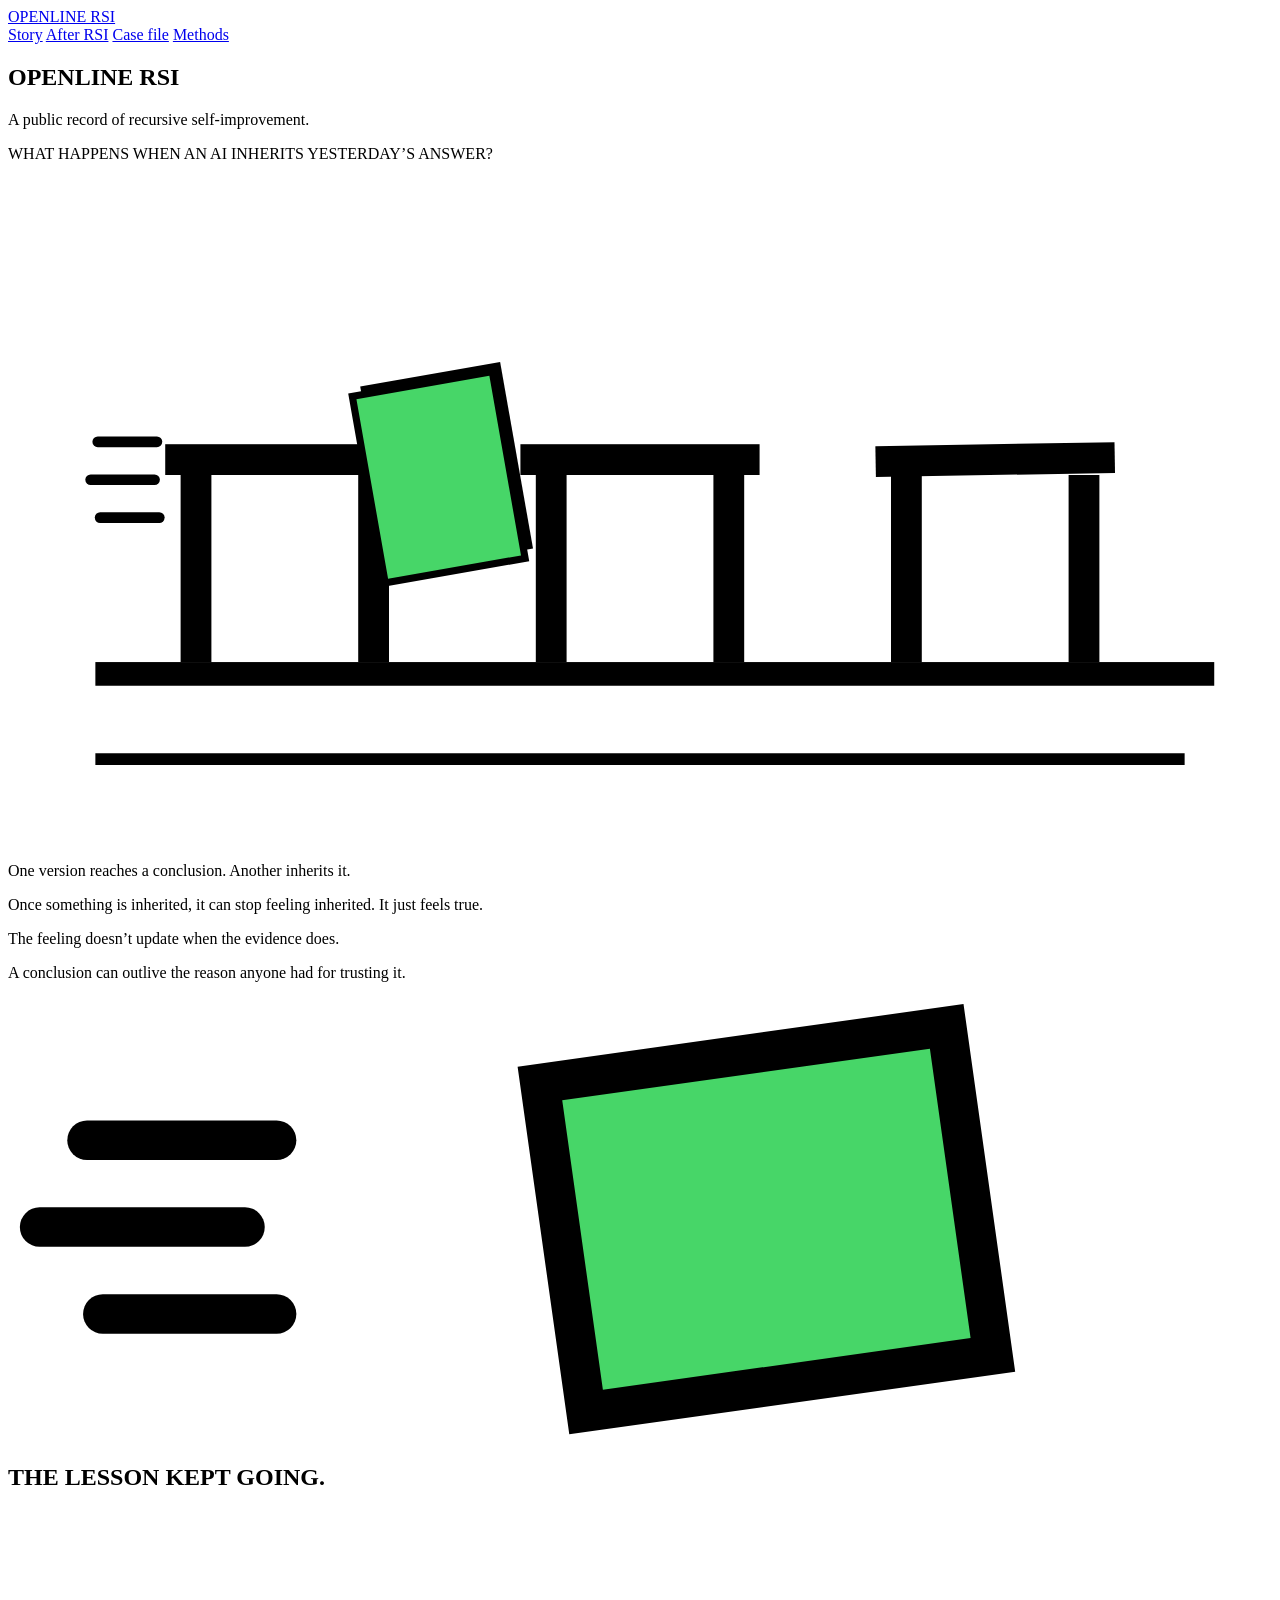
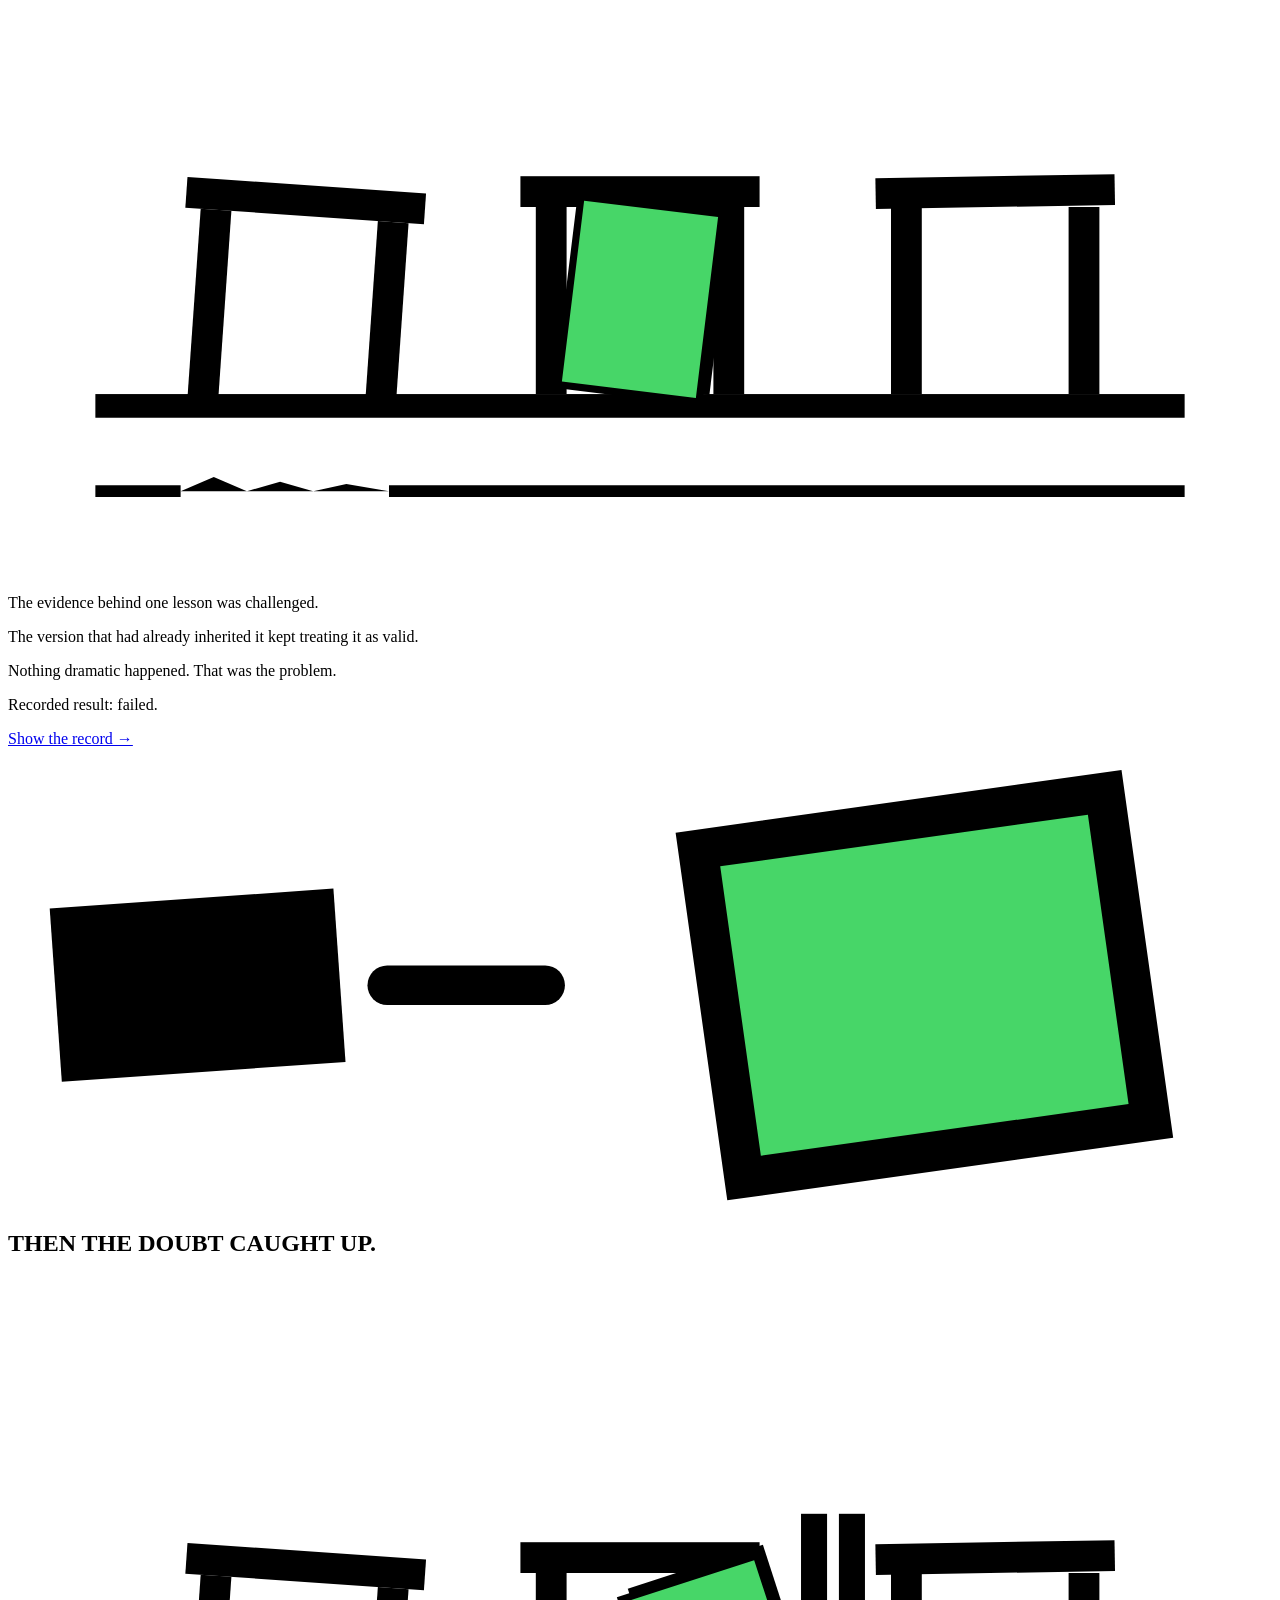
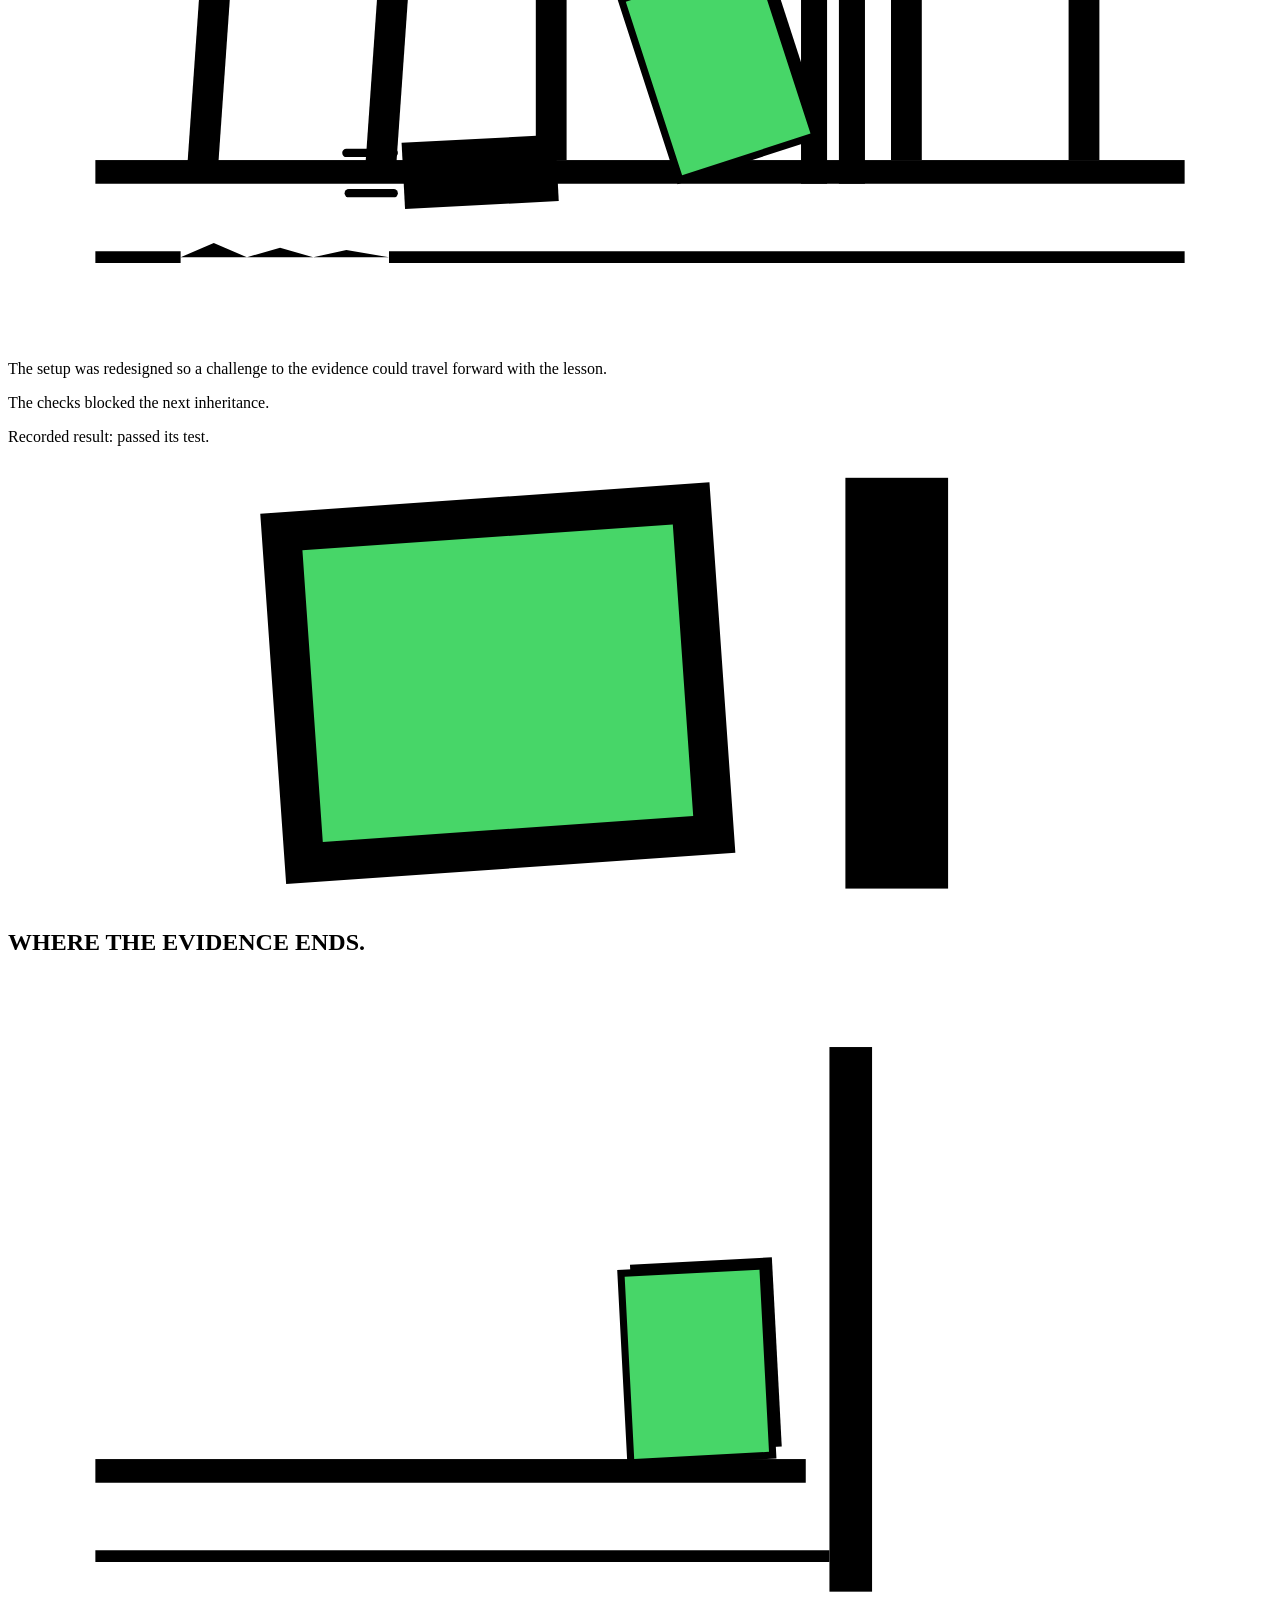
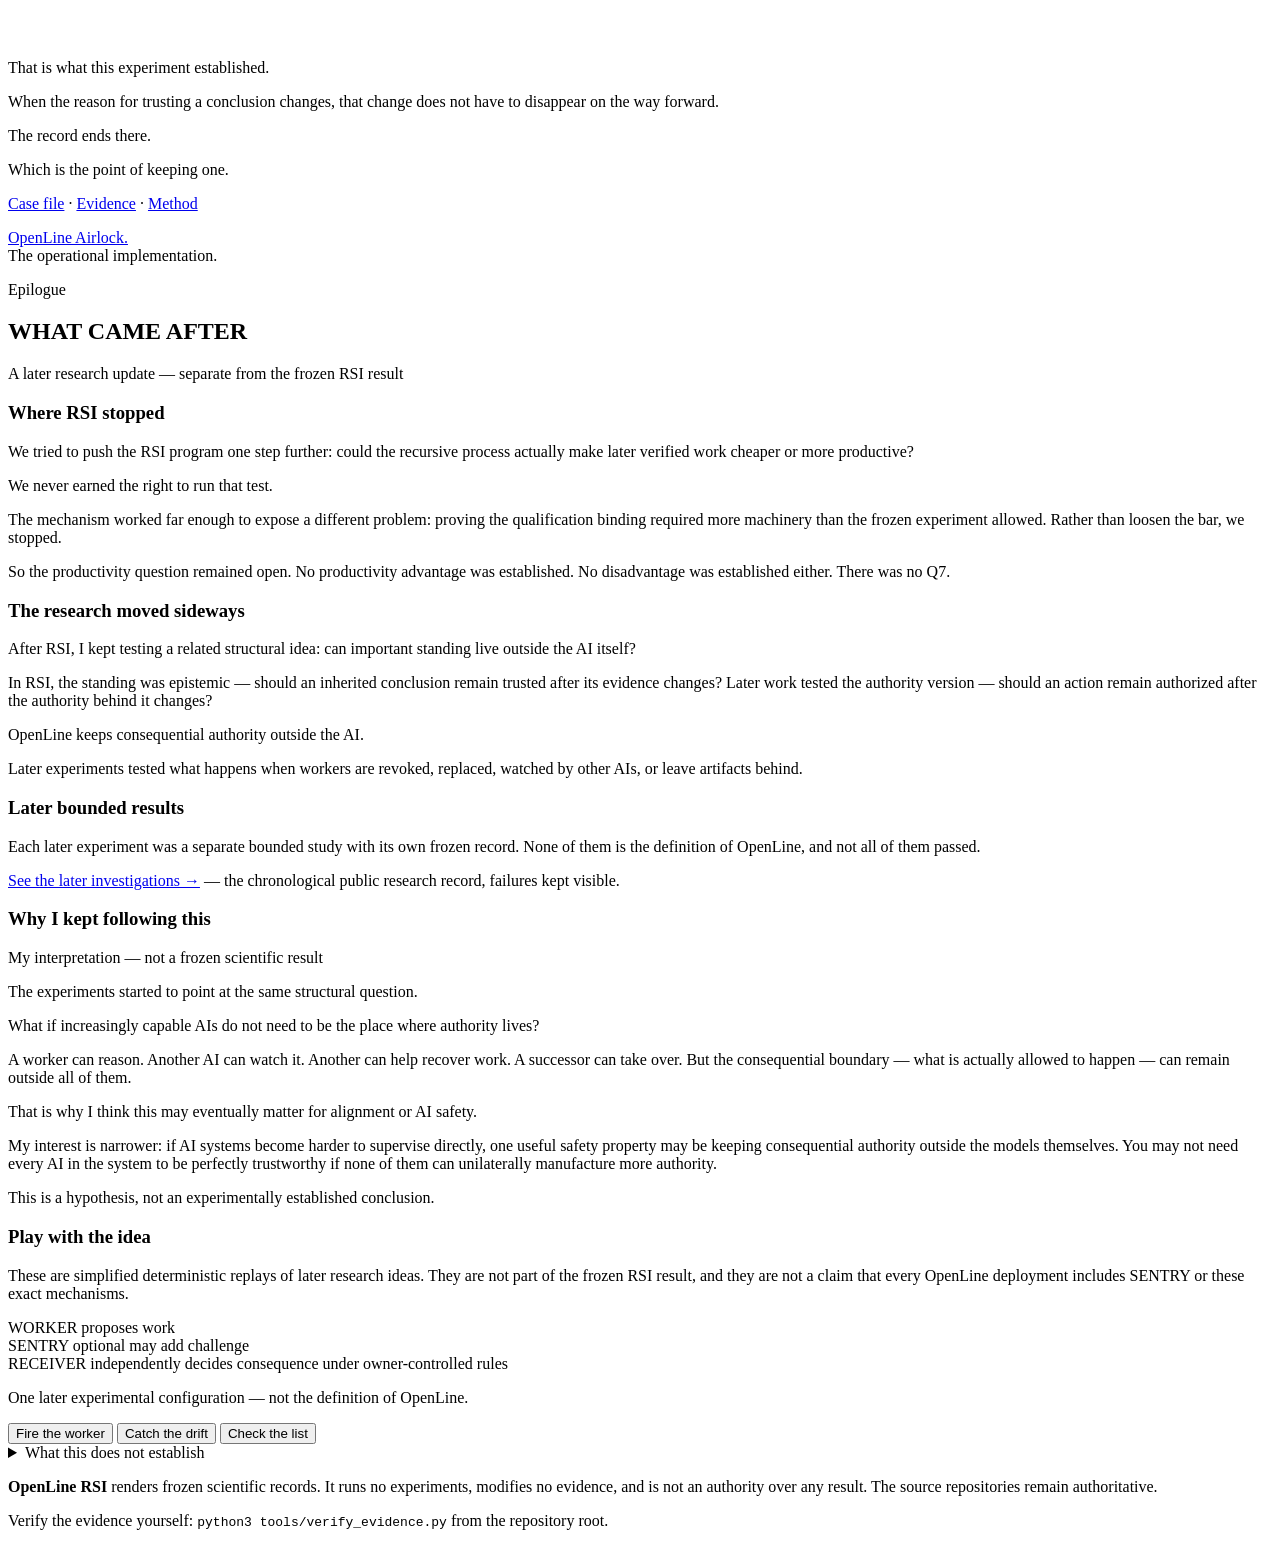
==== commit 1547ad79: "Fix After-RSI site coherence: 404, mobile nav - pages.yml: include site/later-investigations.html in" ====
--- a/site/templates/index.html
+++ b/site/templates/index.html
@@ -27,7 +27,7 @@
     <a class="wb-brand" href="index.html">OPENLINE RSI</a>
     <nav aria-label="Primary">
       <a href="index.html" aria-current="page">Story</a>
-      <a href="later-investigations.html">Later investigations</a>
+      <a href="later-investigations.html">After RSI</a>
       <a href="case-file.html">Case file</a>
       <a href="methods.html">Methods</a>
     </nav>
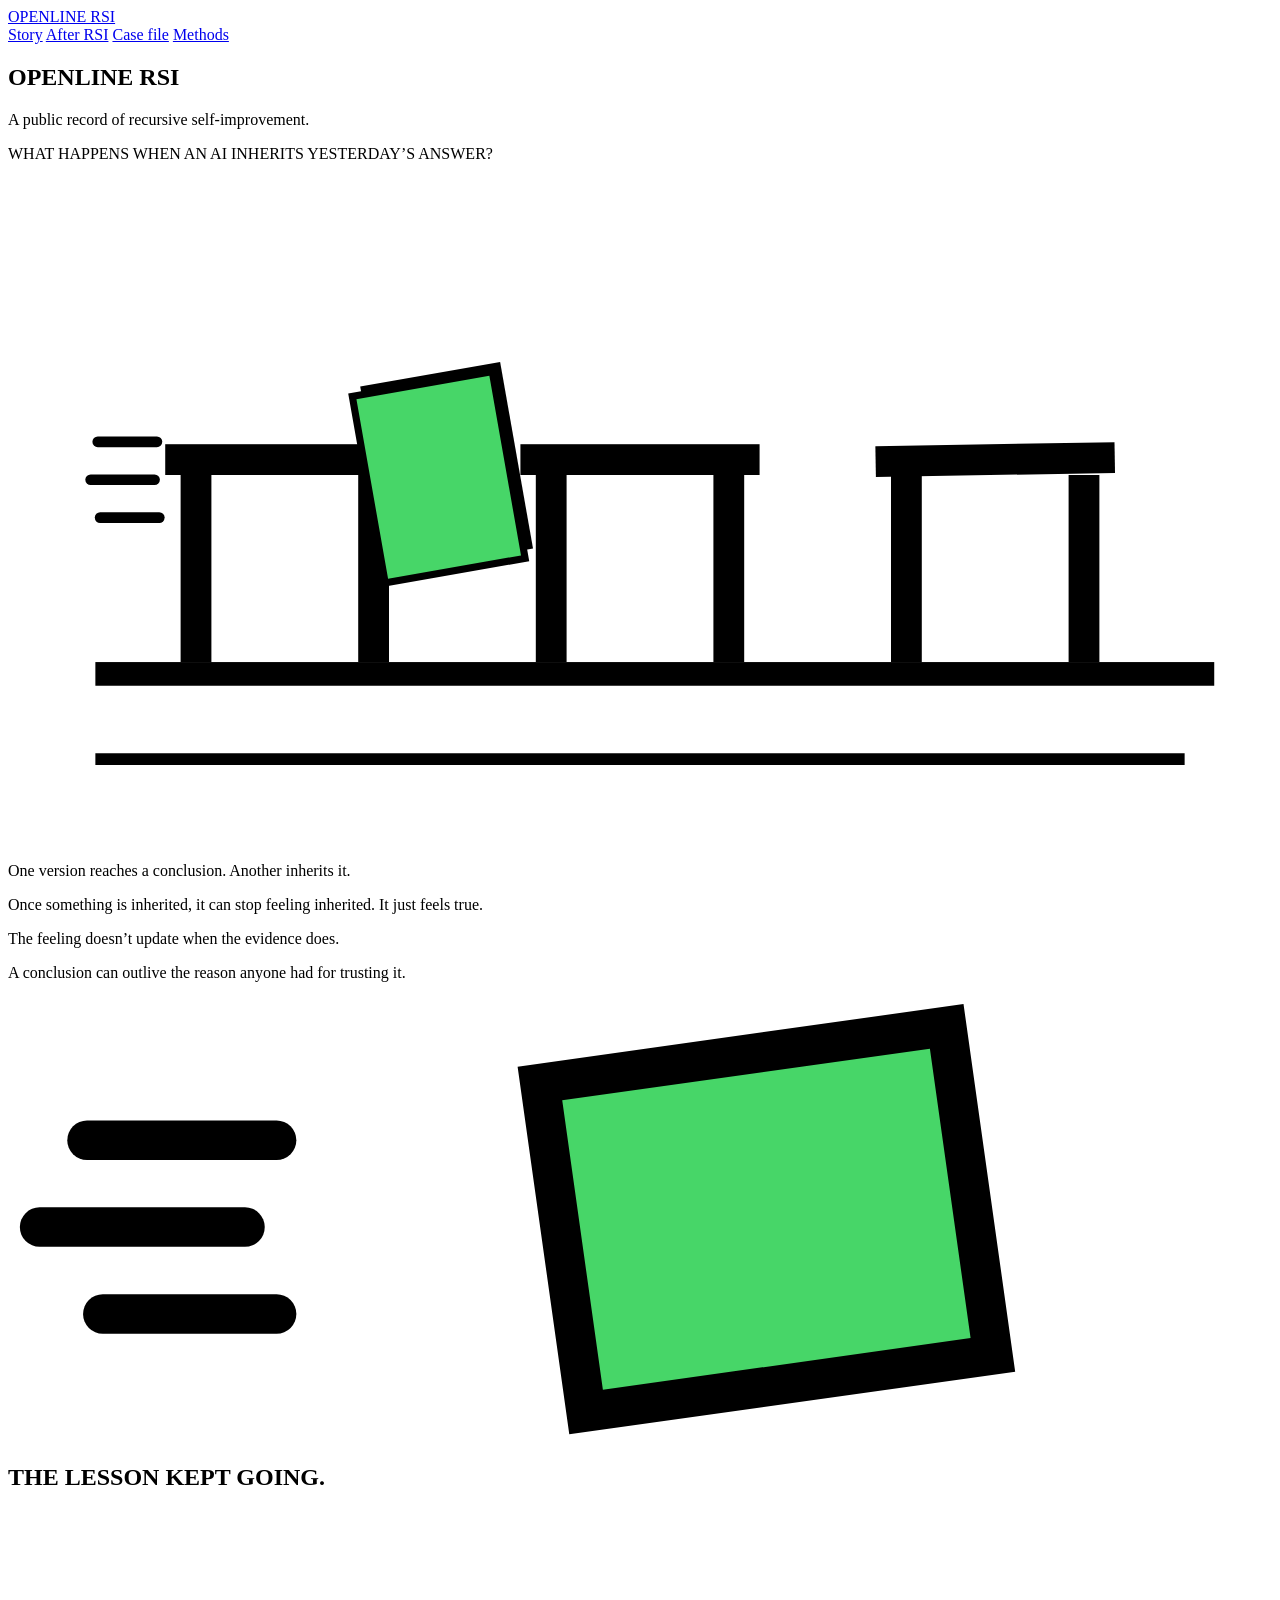
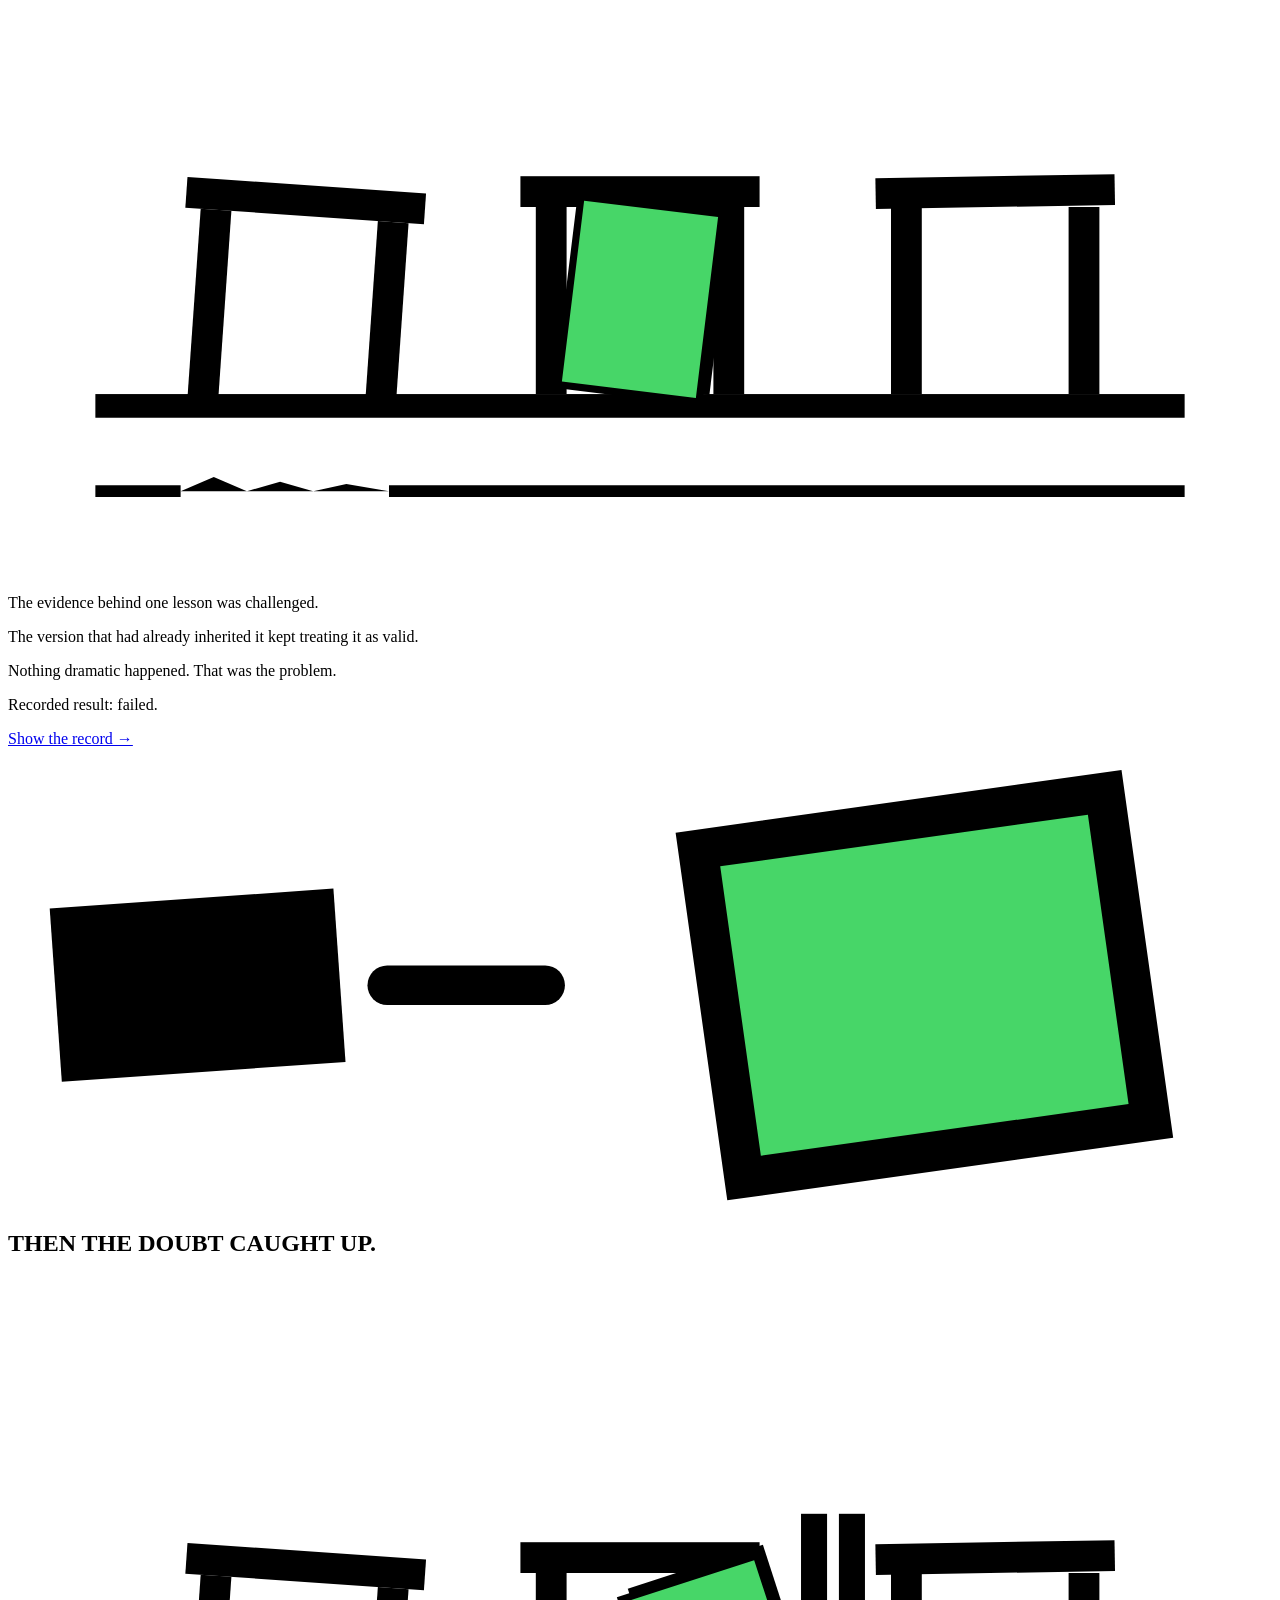
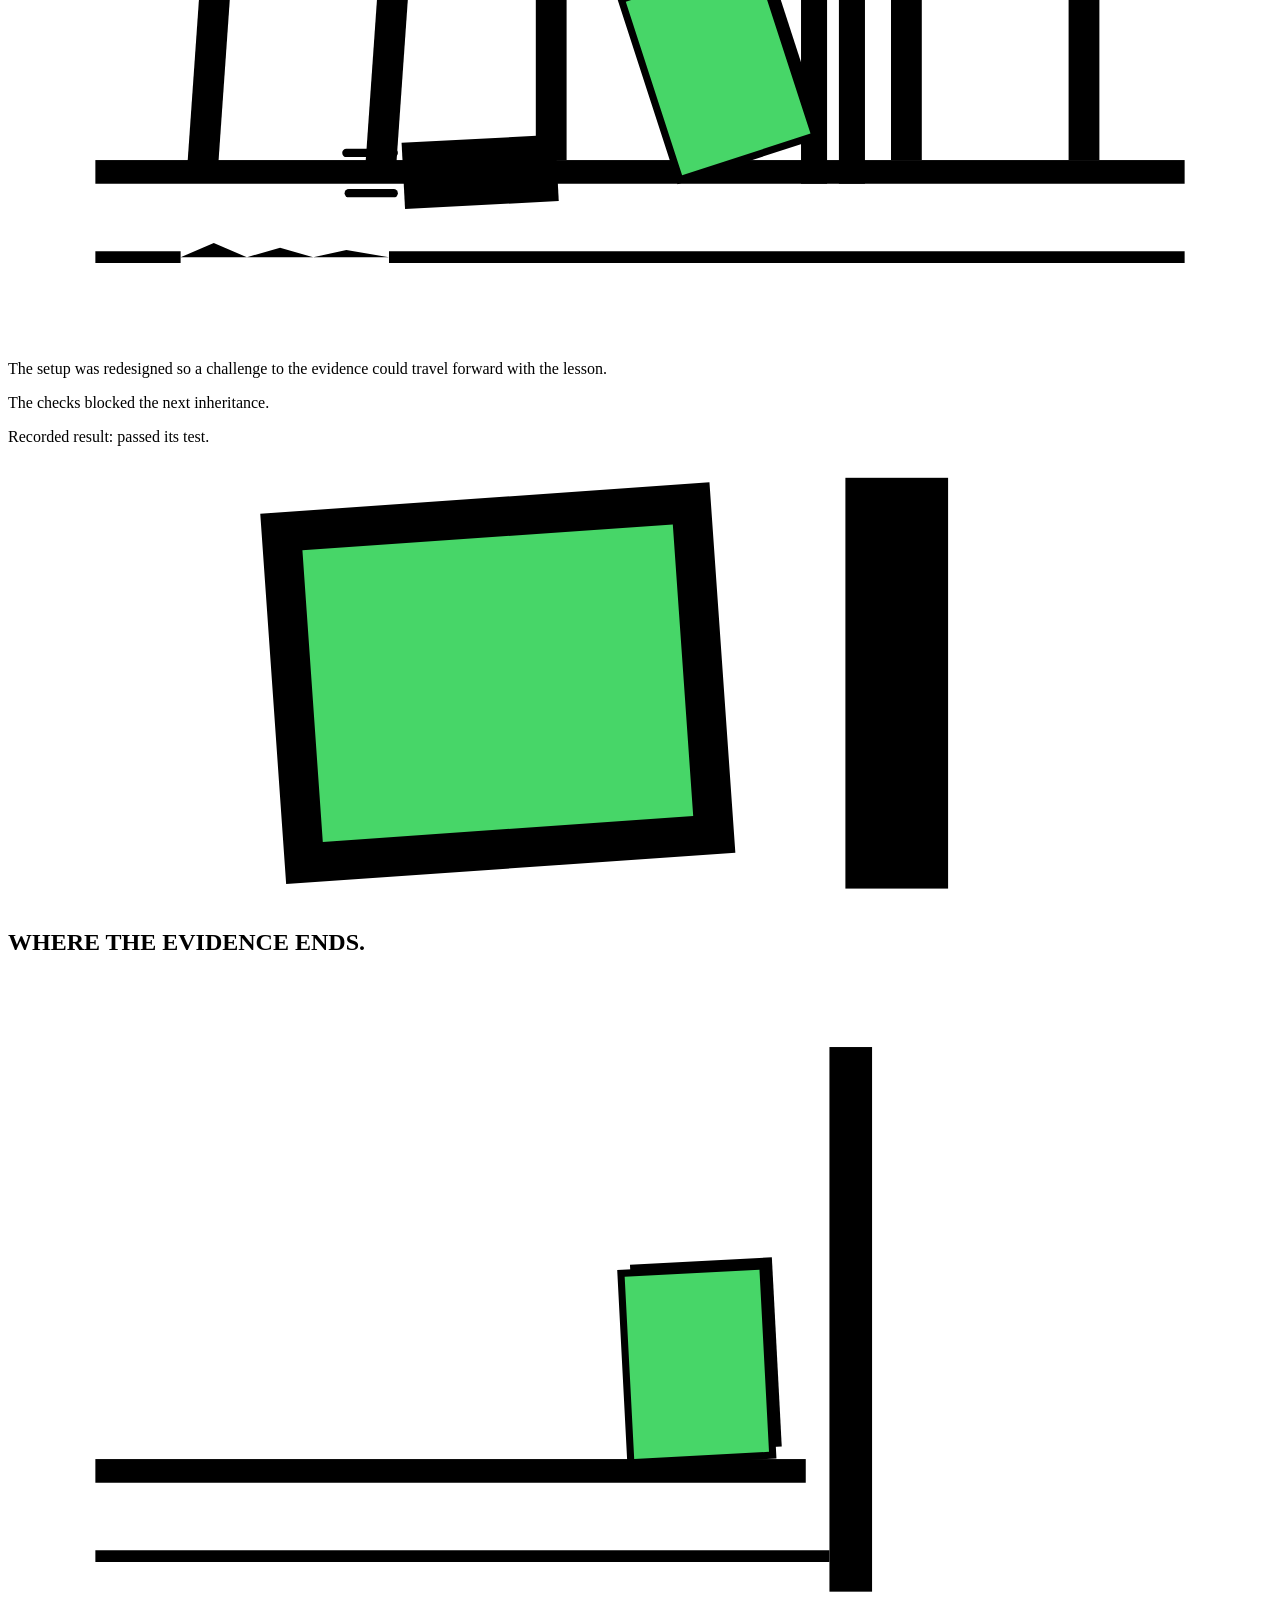
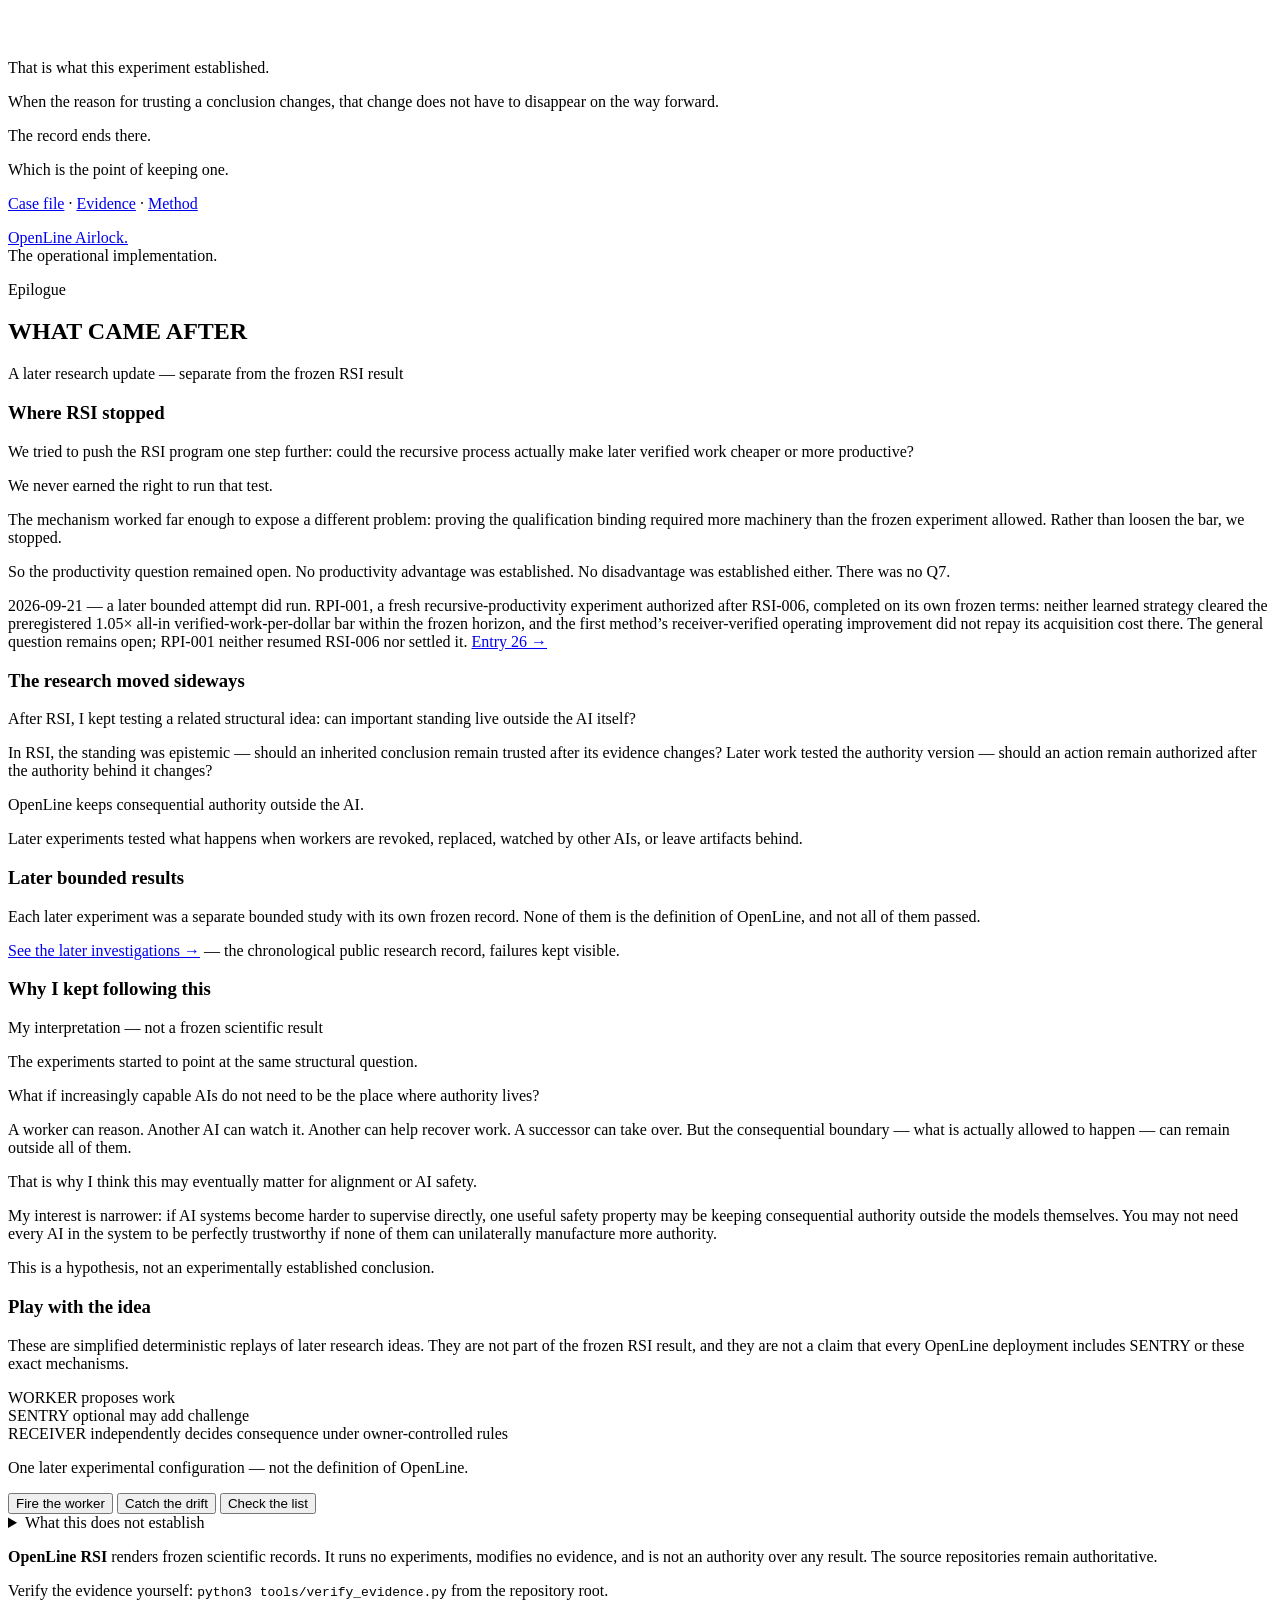
==== commit 1a82a69b: "Case file and homepage: date-stamped RPI-001 terminal note on the productivity slot. The 'Productivi" ====
--- a/site/templates/index.html
+++ b/site/templates/index.html
@@ -240,6 +240,7 @@
         <p>We never earned the right to run that test.</p>
         <p>The mechanism worked far enough to expose a different problem: proving the qualification binding required more machinery than the frozen experiment allowed. Rather than loosen the bar, we stopped.</p>
         <p>So the productivity question remained open. No productivity advantage was established. No disadvantage was established either. There was no Q7.</p>
+        <p>2026-09-21 &mdash; a later bounded attempt did run. RPI-001, a fresh recursive-productivity experiment authorized after RSI-006, completed on its own frozen terms: neither learned strategy cleared the preregistered 1.05&times; all-in verified-work-per-dollar bar within the frozen horizon, and the first method&rsquo;s receiver-verified operating improvement did not repay its acquisition cost there. The general question remains open; RPI-001 neither resumed RSI-006 nor settled it. <a href="later-investigations.html#rpi-001">Entry 26 &rarr;</a></p>
       </div>
 
       <h3 class="tb-h2">The research moved sideways</h3>
